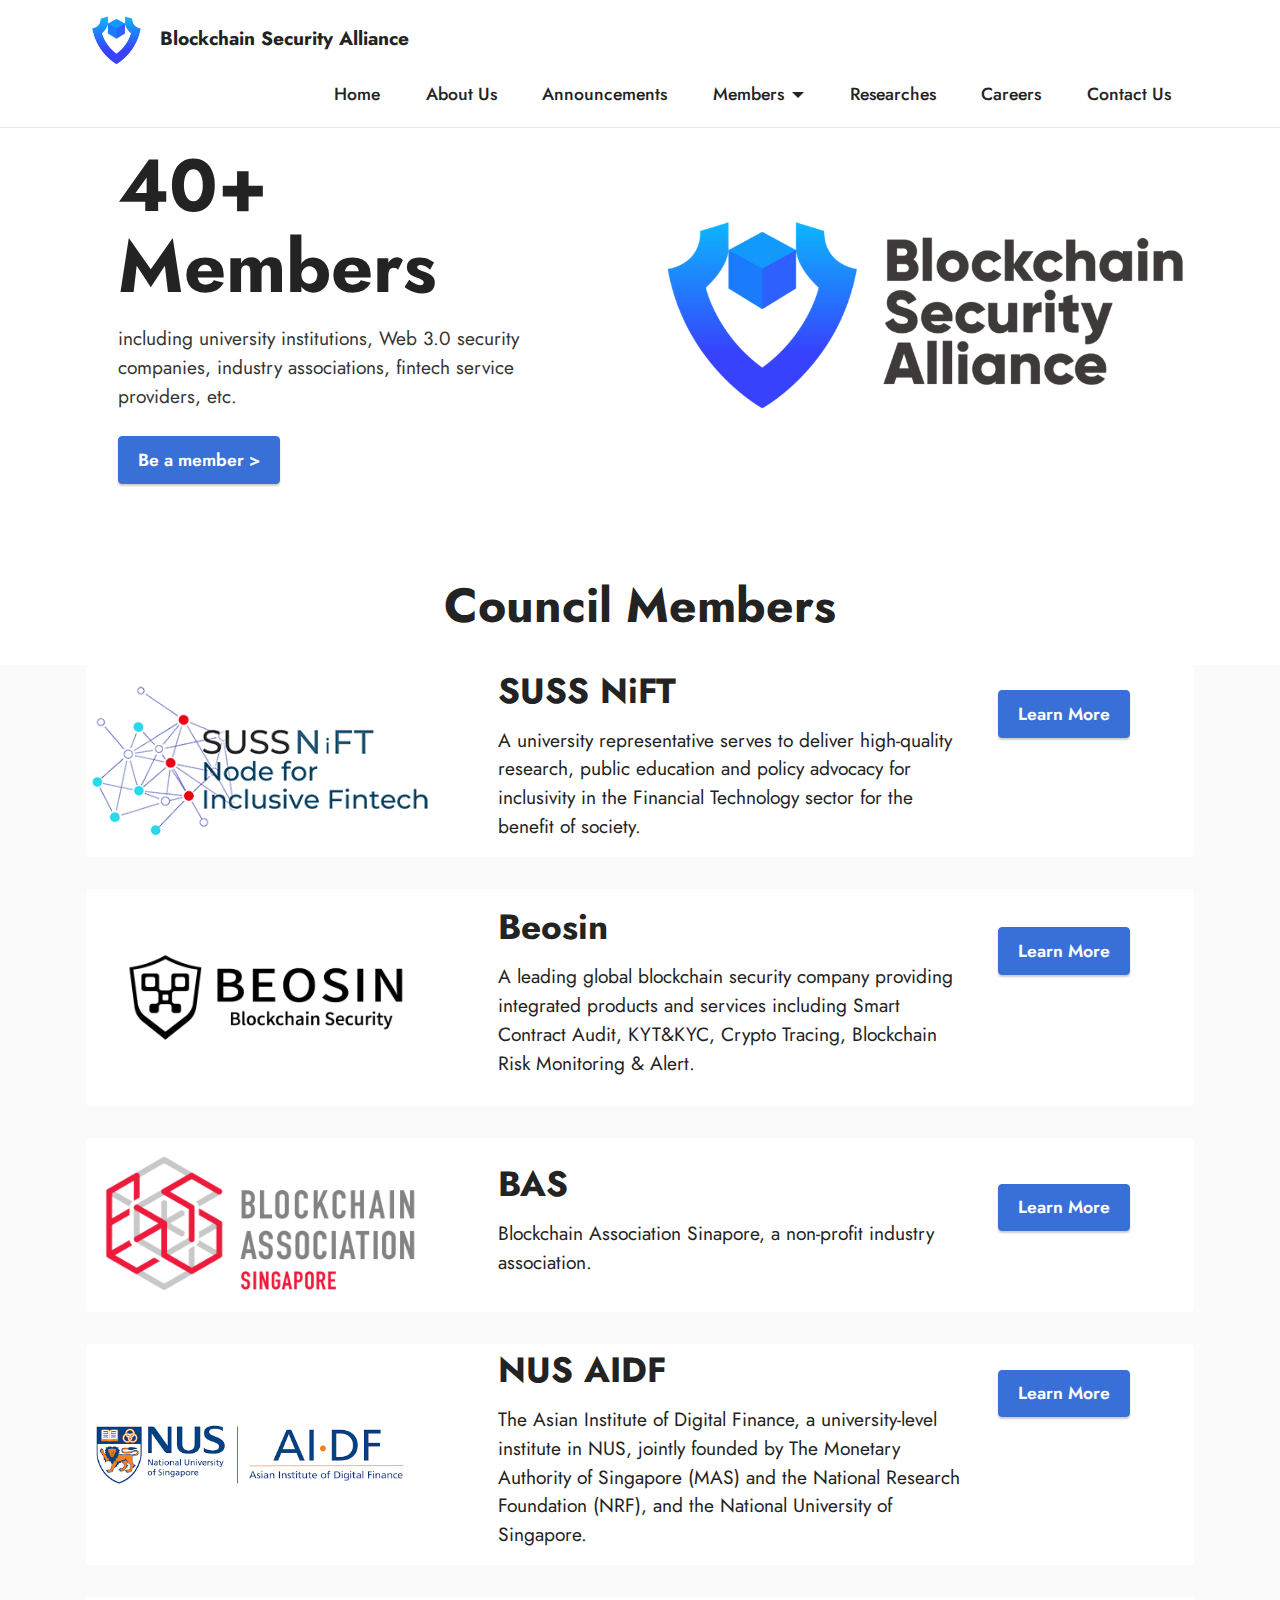
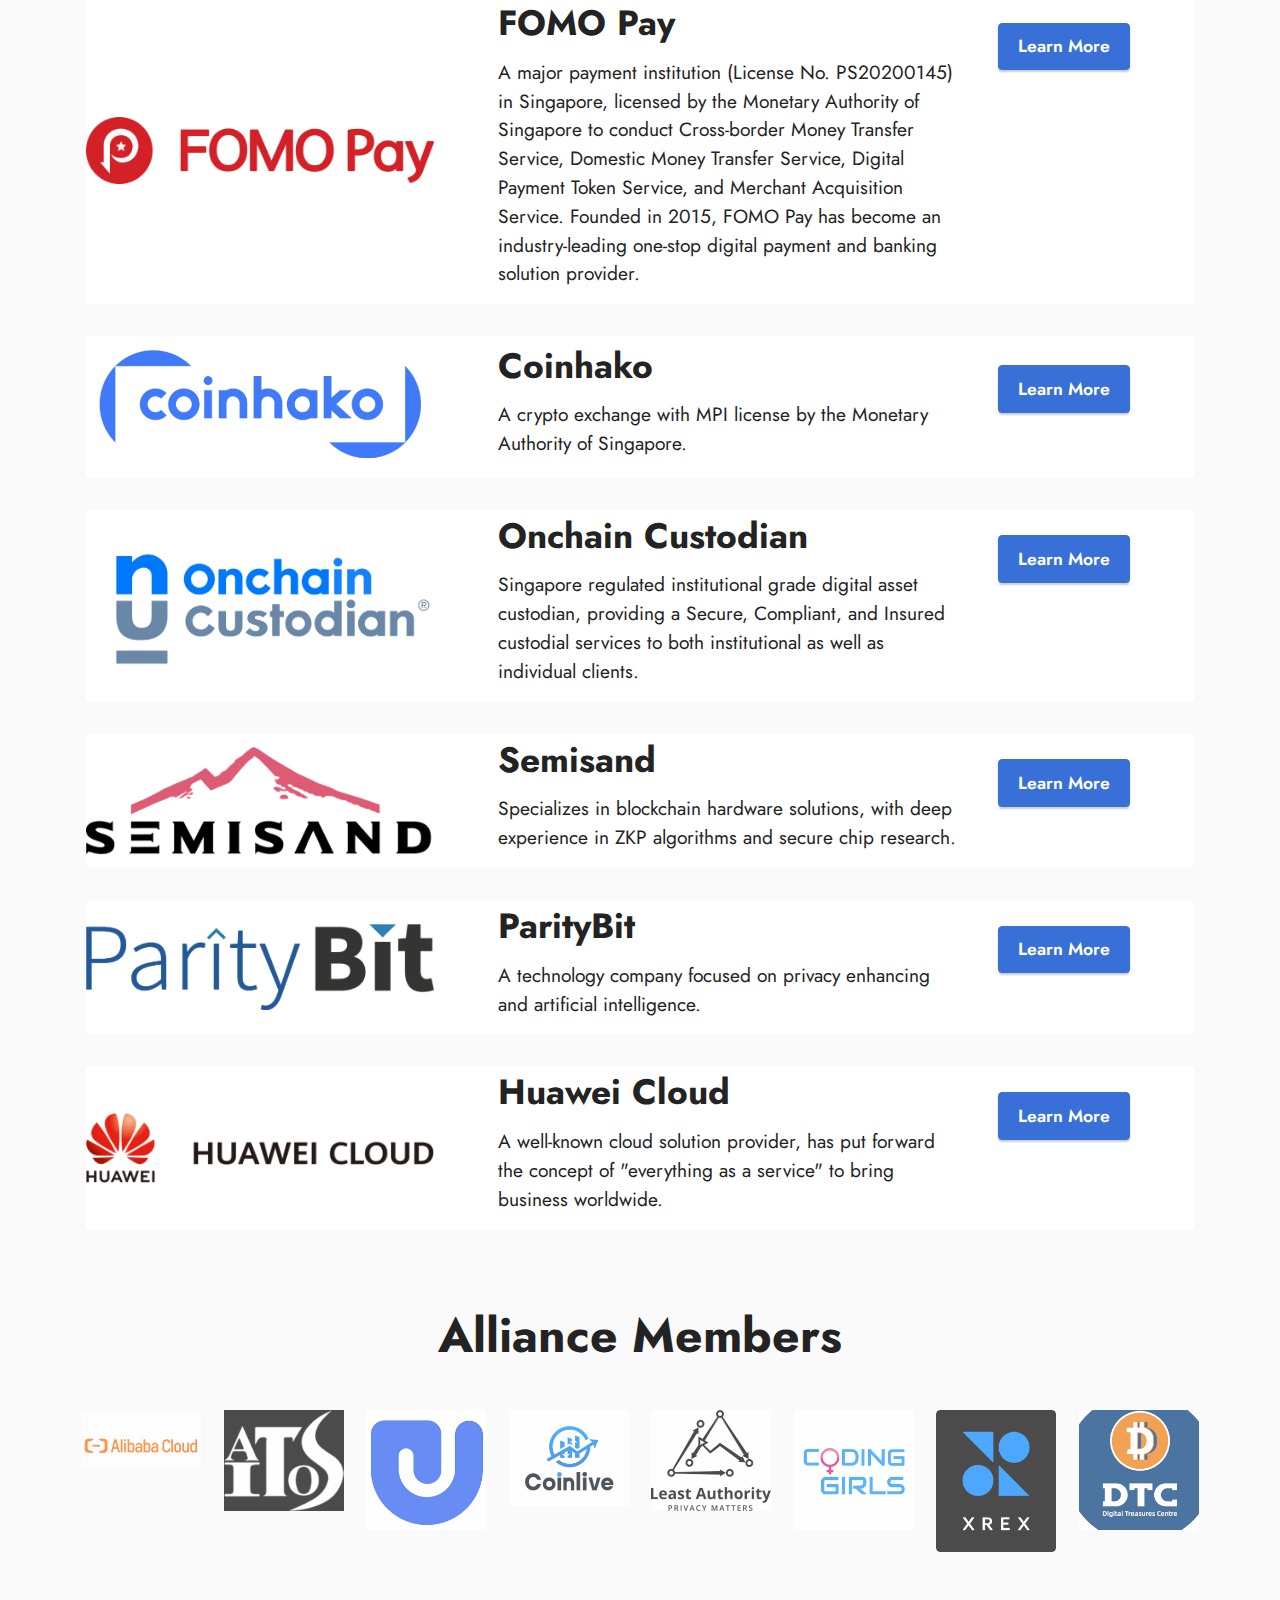
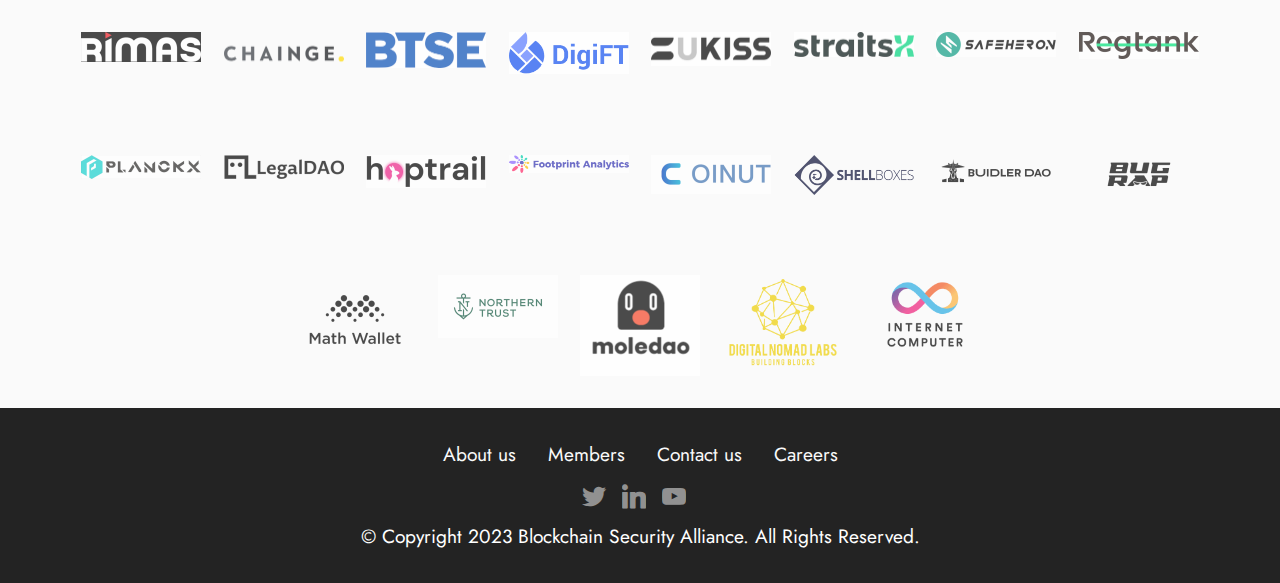
==== page2.html @ 10c8c56c "update" ====
<!DOCTYPE html>
<html>
  <head>
    <!-- Site made with Mobirise Website Builder v5.8.9, https://mobirise.com -->
    <meta charset="UTF-8" />
    <meta http-equiv="X-UA-Compatible" content="IE=edge" />
    <meta name="generator" content="Mobirise v5.8.9, mobirise.com" />
    <meta
      name="viewport"
      content="width=device-width, initial-scale=1, minimum-scale=1"
    />
    <link
      rel="shortcut icon"
      href="assets/images/untitled-design-241x241.png"
      type="image/x-icon"
    />
    <meta name="description" content="" />

    <title>Members</title>
    <link rel="stylesheet" href="assets/bootstrap/css/bootstrap.min.css" />
    <link rel="stylesheet" href="assets/bootstrap/css/bootstrap-grid.min.css" />
    <link
      rel="stylesheet"
      href="assets/bootstrap/css/bootstrap-reboot.min.css"
    />
    <link rel="stylesheet" href="assets/dropdown/css/style.css" />
    <link rel="stylesheet" href="assets/socicon/css/styles.css" />
    <link rel="stylesheet" href="assets/theme/css/style.css" />
    <link
      rel="preload"
      href="https://fonts.googleapis.com/css?family=Jost:100,200,300,400,500,600,700,800,900,100i,200i,300i,400i,500i,600i,700i,800i,900i&display=swap"
      as="style"
      onload="this.onload=null;this.rel='stylesheet'"
    />
    <noscript
      ><link
        rel="stylesheet"
        href="https://fonts.googleapis.com/css?family=Jost:100,200,300,400,500,600,700,800,900,100i,200i,300i,400i,500i,600i,700i,800i,900i&display=swap"
    /></noscript>
    <link
      rel="preload"
      as="style"
      href="assets/mobirise/css/mbr-additional.css"
    />
    <link
      rel="stylesheet"
      href="assets/mobirise/css/mbr-additional.css"
      type="text/css"
    />
  </head>
  <body>
    <section
      data-bs-version="5.1"
      class="menu cid-tE1Vtpq5dO"
      once="menu"
      id="menu1-25"
    >
      <nav class="navbar navbar-dropdown navbar-fixed-top navbar-expand-lg">
        <div class="container">
          <div class="navbar-brand">
            <span class="navbar-logo">
              <a href="index.html">
                <img
                  src="assets/images/untitled-design-241x241.png"
                  alt="Mobirise Website Builder"
                  style="height: 3.8rem"
                />
              </a>
            </span>
            <span class="navbar-caption-wrap"
              ><a
                class="navbar-caption text-black text-primary display-7"
                href="index.html"
                >Blockchain Security Alliance</a
              ></span
            >
          </div>
          <button
            class="navbar-toggler"
            type="button"
            data-toggle="collapse"
            data-bs-toggle="collapse"
            data-target="#navbarSupportedContent"
            data-bs-target="#navbarSupportedContent"
            aria-controls="navbarNavAltMarkup"
            aria-expanded="false"
            aria-label="Toggle navigation"
          >
            <div class="hamburger">
              <span></span>
              <span></span>
              <span></span>
              <span></span>
            </div>
          </button>
          <div class="collapse navbar-collapse" id="navbarSupportedContent">
            <ul
              class="navbar-nav nav-dropdown nav-right"
              data-app-modern-menu="true"
            >
              <li class="nav-item">
                <a
                  class="nav-link link text-black text-primary display-4"
                  href="index.html"
                  >Home</a
                >
              </li>
              <li class="nav-item">
                <a
                  class="nav-link link text-black text-primary display-4"
                  href="page8.html"
                  >About Us</a
                >
              </li>
              <li class="nav-item">
                <a
                  class="nav-link link text-black text-primary display-4"
                  href="page5.html"
                  >Announcements</a
                >
              </li>
              <li class="nav-item dropdown">
                <a
                  class="nav-link link text-black text-primary dropdown-toggle show display-4"
                  href="page2.html"
                  data-toggle="dropdown-submenu"
                  data-bs-toggle="dropdown"
                  data-bs-auto-close="outside"
                  aria-expanded="false"
                  >Members</a
                >
                <div
                  class="dropdown-menu show"
                  aria-labelledby="dropdown-732"
                  data-bs-popper="none"
                >
                  <a
                    class="text-black text-primary dropdown-item display-4"
                    href="page2.html"
                    >Current</a
                  ><a
                    class="text-black text-primary show dropdown-item display-4"
                    href="page6.html"
                    >Be a member</a
                  >
                </div>
              </li>
              <li class="nav-item">
                <a
                  class="nav-link link text-black text-primary display-4"
                  href="page3.html"
                  >Researches</a
                >
              </li>
              <li class="nav-item">
                <a
                  class="nav-link link text-black text-primary display-4"
                  href="page4.html"
                  >Careers</a
                >
              </li>
              <li class="nav-item">
                <a
                  class="nav-link link text-black text-primary display-4"
                  href="page7.html"
                  target="_blank"
                  >Contact Us</a
                >
              </li>
            </ul>
          </div>
        </div>
      </nav>
    </section>

    <section
      data-bs-version="5.1"
      class="header14 cid-sFzxmVl7J6"
      id="header14-1f"
    >
      <div class="container">
        <!-- image-wrapper -->
        <div class="row justify-content-center align-items-center">
          <div id="bsaimg" class="col-12 col-md-6">
            <img
              src="assets/images/bsa-logo-1080x1080.png"
              alt="Mobirise Website Builder"
            />
          </div>
          <div class="col-12 col-md-6">
            <div class="text-wrapper">
              <h1
                id="fontsizechange"
                class="mbr-section-title mbr-fonts-style mb-3 display-1"
              >
                <strong>40+ Members</strong>
              </h1>
              <p class="mbr-text mbr-fonts-style display-7">
                including university institutions, Web 3.0 security companies,
                industry associations, fintech service providers, etc.
              </p>
              <div class="mbr-section-btn mt-3">
                <a
                  class="btn btn-primary display-4"
                  href="https://forms.gle/74qaN1Ye8geXEo3w9"
                  >Be a member &gt;</a
                >
              </div>
            </div>
          </div>
        </div>
      </div>
    </section>

    <section
      data-bs-version="5.1"
      class="clients1 cid-tH2PiKcrlD"
      id="clients1-1i"
    >
      <div class="images-container container">
        <div class="mbr-section-head">
          <h3
            class="mbr-section-title mbr-fonts-style align-center mb-0 display-2"
          >
            <strong>Council Members</strong>
          </h3>
        </div>
      </div>
    </section>

    <section
      data-bs-version="5.1"
      class="features8 cid-tH2GndI6h5"
      xmlns="http://www.w3.org/1999/html"
      id="features9-1d"
    >
      <div class="container">
        <div class="card">
          <div class="card-wrapper">
            <div class="row align-items-center">
              <div class="col-12 col-md-4">
                <div class="image-wrapper">
                  <img
                    src="assets/images/suss-nift-390x181.png"
                    alt="Mobirise Website Builder"
                  />
                </div>
              </div>
              <div class="col-12 col-md">
                <div class="card-box">
                  <div class="row">
                    <div class="col-md">
                      <h6 class="card-title mbr-fonts-style display-5">
                        <strong>SUSS NiFT</strong>
                      </h6>
                      <p class="mbr-text mbr-fonts-style display-7">
                        A university representative serves to deliver
                        high-quality research, public education and policy
                        advocacy for inclusivity in the Financial Technology
                        sector for the benefit of society.
                      </p>
                    </div>
                    <div class="col-md-auto">
                      <p class="price mbr-fonts-style display-2"></p>
                      <div class="mbr-section-btn">
                        <a
                          href="https://sussblockchain.com/"
                          class="btn btn-primary display-4"
                          >Learn More</a
                        >
                      </div>
                    </div>
                    <div></div>
                  </div>
                </div>
              </div>
            </div>
          </div>
        </div>
        <div class="card">
          <div class="card-wrapper">
            <div class="row align-items-center">
              <div class="col-12 col-md-4">
                <div class="image-wrapper">
                  <img
                    src="assets/images/black-816x510.png"
                    alt="Mobirise Website Builder"
                  />
                </div>
              </div>
              <div class="col-12 col-md">
                <div class="card-box">
                  <div class="row">
                    <div class="col-md">
                      <h6 class="card-title mbr-fonts-style display-5">
                        <strong>Beosin</strong>
                      </h6>
                      <p class="mbr-text mbr-fonts-style display-7">
                        A leading global blockchain security company providing
                        integrated products and services including Smart
                        Contract Audit, KYT&amp;KYC, Crypto Tracing, Blockchain
                        Risk Monitoring &amp; Alert.
                      </p>
                    </div>
                    <div class="col-md-auto">
                      <p class="price mbr-fonts-style display-2"></p>
                      <div class="mbr-section-btn">
                        <a
                          href="https://beosin.com/"
                          class="btn btn-primary display-4"
                          >Learn More</a
                        >
                      </div>
                    </div>
                    <div></div>
                  </div>
                </div>
              </div>
            </div>
          </div>
        </div>
        <div class="card">
          <div class="card-wrapper">
            <div class="row align-items-center">
              <div class="col-12 col-md-4">
                <div class="image-wrapper">
                  <img
                    src="assets/images/bas-816x408.png"
                    alt="Mobirise Website Builder"
                  />
                </div>
              </div>
              <div class="col-12 col-md">
                <div class="card-box">
                  <div class="row">
                    <div class="col-md">
                      <h6 class="card-title mbr-fonts-style display-5">
                        <strong>BAS</strong>
                      </h6>
                      <p class="mbr-text mbr-fonts-style display-7">
                        Blockchain Association Sinapore, a non-profit industry
                        association.
                      </p>
                    </div>
                    <div class="col-md-auto">
                      <p class="price mbr-fonts-style display-2"></p>
                      <div class="mbr-section-btn">
                        <a
                          href="https://singaporeblockchain.org/"
                          class="btn btn-primary display-4"
                          >Learn More</a
                        >
                      </div>
                    </div>
                    <div></div>
                  </div>
                </div>
              </div>
            </div>
          </div>
        </div>
      </div>
    </section>

    <section
      data-bs-version="5.1"
      class="features8 cid-tH2HjCindm"
      xmlns="http://www.w3.org/1999/html"
      id="features9-1e"
    >
      <div class="container">
        <div class="card">
          <div class="card-wrapper">
            <div class="row align-items-center">
              <div class="col-12 col-md-4">
                <div class="image-wrapper">
                  <img
                    src="assets/images/nus-aidf-517x97.png"
                    alt="Mobirise Website Builder"
                  />
                </div>
              </div>
              <div class="col-12 col-md">
                <div class="card-box">
                  <div class="row">
                    <div class="col-md">
                      <h6 class="card-title mbr-fonts-style display-5">
                        <strong>NUS AIDF</strong>
                      </h6>
                      <p class="mbr-text mbr-fonts-style display-7">
                        The Asian Institute of Digital Finance, a
                        university-level institute in NUS, jointly founded by
                        The Monetary Authority of Singapore (MAS) and the
                        National Research Foundation (NRF), and the National
                        University of Singapore.
                      </p>
                    </div>
                    <div class="col-md-auto">
                      <p class="price mbr-fonts-style display-2"></p>
                      <div class="mbr-section-btn">
                        <a
                          href="https://www.aidf.nus.edu.sg/official-launch-of-the-asian-institute-of-digital-finance/"
                          class="btn btn-primary display-4"
                          >Learn More</a
                        >
                      </div>
                    </div>
                    <div></div>
                  </div>
                </div>
              </div>
            </div>
          </div>
        </div>
        <div class="card">
          <div class="card-wrapper">
            <div class="row align-items-center">
              <div class="col-12 col-md-4">
                <div class="image-wrapper">
                  <img
                    src="assets/images/fomo-pay-816x156.png"
                    alt="Mobirise Website Builder"
                  />
                </div>
              </div>
              <div class="col-12 col-md">
                <div class="card-box">
                  <div class="row">
                    <div class="col-md">
                      <h6 class="card-title mbr-fonts-style display-5">
                        <strong>FOMO Pay</strong>
                      </h6>
                      <p class="mbr-text mbr-fonts-style display-7">
                        A major payment institution (License No. PS20200145) in
                        Singapore, licensed by the Monetary Authority of
                        Singapore to conduct Cross-border Money Transfer
                        Service, Domestic Money Transfer Service, Digital
                        Payment Token Service, and Merchant Acquisition Service.
                        Founded in 2015, FOMO Pay has become an industry-leading
                        one-stop digital payment and banking solution provider.
                      </p>
                    </div>
                    <div class="col-md-auto">
                      <p class="price mbr-fonts-style display-2"></p>
                      <div class="mbr-section-btn">
                        <a
                          href="https://www.fomopay.com/"
                          class="btn btn-primary display-4"
                          >Learn More</a
                        >
                      </div>
                    </div>
                    <div></div>
                  </div>
                </div>
              </div>
            </div>
          </div>
        </div>
        <div class="card">
          <div class="card-wrapper">
            <div class="row align-items-center">
              <div class="col-12 col-md-4">
                <div class="image-wrapper">
                  <img
                    src="assets/images/coinhako-652x265.png"
                    alt="Mobirise Website Builder"
                  />
                </div>
              </div>
              <div class="col-12 col-md">
                <div class="card-box">
                  <div class="row">
                    <div class="col-md">
                      <h6 class="card-title mbr-fonts-style display-5">
                        <strong>Coinhako</strong>
                      </h6>
                      <p class="mbr-text mbr-fonts-style display-7">
                        A crypto exchange with MPI license by the Monetary
                        Authority of Singapore.<br />
                      </p>
                    </div>
                    <div class="col-md-auto">
                      <p class="price mbr-fonts-style display-2"></p>
                      <div class="mbr-section-btn">
                        <a
                          href="https://www.coinhako.com/"
                          class="btn btn-primary display-4"
                          >Learn More</a
                        >
                      </div>
                    </div>
                    <div></div>
                  </div>
                </div>
              </div>
            </div>
          </div>
        </div>
      </div>
    </section>

    <section
      data-bs-version="5.1"
      class="features8 cid-tH2HVMXVxq"
      xmlns="http://www.w3.org/1999/html"
      id="features9-1f"
    >
      <div class="container">
        <div class="card">
          <div class="card-wrapper">
            <div class="row align-items-center">
              <div class="col-12 col-md-4">
                <div class="image-wrapper">
                  <img
                    src="assets/images/onchain-816x339.png"
                    alt="Mobirise Website Builder"
                  />
                </div>
              </div>
              <div class="col-12 col-md">
                <div class="card-box">
                  <div class="row">
                    <div class="col-md">
                      <h6 class="card-title mbr-fonts-style display-5">
                        <strong>Onchain Custodian</strong>
                      </h6>
                      <p class="mbr-text mbr-fonts-style display-7">
                        Singapore regulated institutional grade digital asset
                        custodian, providing a Secure, Compliant, and Insured
                        custodial services to both institutional as well as
                        individual clients.
                      </p>
                    </div>
                    <div class="col-md-auto">
                      <p class="price mbr-fonts-style display-2"></p>
                      <div class="mbr-section-btn">
                        <a
                          href="https://www.oncustodian.com/"
                          class="btn btn-primary display-4"
                          >Learn More</a
                        >
                      </div>
                    </div>
                    <div></div>
                  </div>
                </div>
              </div>
            </div>
          </div>
        </div>
        <div class="card">
          <div class="card-wrapper">
            <div class="row align-items-center">
              <div class="col-12 col-md-4">
                <div class="image-wrapper">
                  <img
                    src="assets/images/semisand-816x252.png"
                    alt="Mobirise Website Builder"
                  />
                </div>
              </div>
              <div class="col-12 col-md">
                <div class="card-box">
                  <div class="row">
                    <div class="col-md">
                      <h6 class="card-title mbr-fonts-style display-5">
                        <strong>Semisand</strong>
                      </h6>
                      <p class="mbr-text mbr-fonts-style display-7">
                        Specializes in blockchain hardware solutions, with deep
                        experience in ZKP algorithms and secure chip research.
                      </p>
                    </div>
                    <div class="col-md-auto">
                      <p class="price mbr-fonts-style display-2"></p>
                      <div class="mbr-section-btn">
                        <a
                          href="https://semisand.com/"
                          class="btn btn-primary display-4"
                          >Learn More</a
                        >
                      </div>
                    </div>
                    <div></div>
                  </div>
                </div>
              </div>
            </div>
          </div>
        </div>
        <div class="card">
          <div class="card-wrapper">
            <div class="row align-items-center">
              <div class="col-12 col-md-4">
                <div class="image-wrapper">
                  <img
                    src="assets/images/paritybit-816x201.png"
                    alt="Mobirise Website Builder"
                  />
                </div>
              </div>
              <div class="col-12 col-md">
                <div class="card-box">
                  <div class="row">
                    <div class="col-md">
                      <h6 class="card-title mbr-fonts-style display-5">
                        <strong>ParityBit</strong>
                      </h6>
                      <p class="mbr-text mbr-fonts-style display-7">
                        A technology company focused on privacy enhancing and
                        artificial intelligence.
                      </p>
                    </div>
                    <div class="col-md-auto">
                      <p class="price mbr-fonts-style display-2"></p>
                      <div class="mbr-section-btn">
                        <a
                          href="https://www.paritybit.ai/"
                          class="btn btn-primary display-4"
                          >Learn More</a
                        >
                      </div>
                    </div>
                    <div></div>
                  </div>
                </div>
              </div>
            </div>
          </div>
        </div>
      </div>
    </section>

    <section
      data-bs-version="5.1"
      class="features8 cid-tH2INJXMjP"
      xmlns="http://www.w3.org/1999/html"
      id="features9-1g"
    >
      <div class="container">
        <div class="card">
          <div class="card-wrapper">
            <div class="row align-items-center">
              <div class="col-12 col-md-4">
                <div class="image-wrapper">
                  <img
                    src="assets/images/huawei-cloud-388x78.png"
                    alt="Mobirise Website Builder"
                  />
                </div>
              </div>
              <div class="col-12 col-md">
                <div class="card-box">
                  <div class="row">
                    <div class="col-md">
                      <h6 class="card-title mbr-fonts-style display-5">
                        <strong>Huawei Cloud</strong>
                      </h6>
                      <p class="mbr-text mbr-fonts-style display-7">
                        A well-known cloud solution provider, has put forward
                        the concept of "everything as a service" to bring
                        business worldwide.
                      </p>
                    </div>
                    <div class="col-md-auto">
                      <p class="price mbr-fonts-style display-2"></p>
                      <div class="mbr-section-btn">
                        <a
                          href="https://www.huaweicloud.com/"
                          class="btn btn-primary display-4"
                          >Learn More</a
                        >
                      </div>
                    </div>
                    <div></div>
                  </div>
                </div>
              </div>
            </div>
          </div>
        </div>
      </div>
    </section>

    <section
      data-bs-version="5.1"
      class="clients1 cid-sFAw7z51L3"
      id="clients1-1u"
    >
      <div class="images-container container">
        <div class="mbr-section-head">
          <h3
            class="mbr-section-title mbr-fonts-style align-center mb-0 display-2"
          >
            <strong>Alliance Members</strong>
          </h3>
        </div>
        <div class="row justify-content-center mt-4">
          <div class="col-md-3 card">
            <a href="https://us.alibabacloud.com" target="_blank"
              ><img
                src="assets/images/alibabacloudlogo-240x120.png"
                alt="Mobirise Website Builder"
            /></a>
          </div>
          <div class="col-md-3 card">
            <a href="http://aitos.io/" target="_blank"
              ><img
                src="assets/images/aitos.io-150x126.png"
                alt="Mobirise Website Builder"
            /></a>
          </div>
          <div class="col-md-3 card">
            <a href="https://jiedata.com/" target="_blank"
              ><img
                src="assets/images/jiedata-225x225.png"
                alt="Mobirise Website Builder"
            /></a>
          </div>
          <div class="col-md-3 card">
            <a href="https://www.coinlive.com/" target="_blank"
              ><img
                src="assets/images/coinlive-240x191.png"
                alt="Mobirise Website Builder"
            /></a>
          </div>
          <div class="col-md-3 card">
            <a href="https://leastauthority.com/" target="_blank"
              ><img
                src="assets/images/least-authority-240x201.png"
                alt="Mobirise Website Builder"
            /></a>
          </div>
          <div class="col-md-3 card">
            <a href="https://www.coding-girls.com/" target="_blank"
              ><img
                src="assets/images/coding-girls-225x225.png"
                alt="Mobirise Website Builder"
            /></a>
          </div>
          <div class="col-md-3 card">
            <a href="https://xrex.io/" target="_blank"
              ><img
                src="assets/images/xrex-207x244.png"
                alt="Mobirise Website Builder"
            /></a>
          </div>
          <div class="col-md-3 card">
            <a href="https://dtcpay.com/" target="_blank"
              ><img
                src="assets/images/dtc-225x225.png"
                alt="Mobirise Website Builder"
            /></a>
          </div>
        </div>
        <div class="row justify-content-center mt-4">
          <div class="col-md-3 card">
            <a href="https://www.rimas.org.sg/" target="_blank"
              ><img
                src="assets/images/rimas-240x60.png"
                alt="Mobirise Website Builder"
            /></a>
          </div>
          <div class="col-md-3 card">
            <a href="https://hub.chainge.finance/" target="_blank"
              ><img
                src="assets/images/chainge-240x87.png"
                alt="Mobirise Website Builder"
            /></a>
          </div>
          <div class="col-md-3 card">
            <a href="https://www.btse.com/" target="_blank"
              ><img
                src="assets/images/btse-group-240x73.png"
                alt="Mobirise Website Builder"
            /></a>
          </div>
          <div class="col-md-3 card">
            <a href="https://www.digift.sg/" target="_blank"
              ><img
                src="assets/images/digift-216x76.png"
                alt="Mobirise Website Builder"
            /></a>
          </div>
          <div class="col-md-3 card">
            <a href="https://www.ukiss.io/" target="_blank"
              ><img
                src="assets/images/ukiss-technology-240x69.png"
                alt="Mobirise Website Builder"
            /></a>
          </div>
          <div class="col-md-3 card">
            <a href="https://straitsx.com/" target="_blank"
              ><img
                src="assets/images/straitsx-240x51.png"
                alt="Mobirise Website Builder"
            /></a>
          </div>
          <div class="col-md-3 card">
            <a href="https://www.safeheron.com/" target="_blank"
              ><img
                src="assets/images/safeheron-240x50.png"
                alt="Mobirise Website Builder"
            /></a>
          </div>
          <div class="col-md-3 card">
            <a href="https://regtank.com/" target="_blank"
              ><img
                src="assets/images/regtank-240x54.png"
                alt="Mobirise Website Builder"
            /></a>
          </div>
        </div>
        <div class="row justify-content-center mt-4">
          <div class="col-md-3 card">
            <a href="https://planckx.io/" target="_blank"
              ><img
                src="assets/images/planckx-240x48.png"
                alt="Mobirise Website Builder"
            /></a>
          </div>
          <div class="col-md-3 card">
            <a href="https://www.legal-dao.org/" target="_blank"
              ><img
                src="assets/images/legaldao-240x48.png"
                alt="Mobirise Website Builder"
            /></a>
          </div>
          <div class="col-md-3 card">
            <a href="https://www.hoptrail.io/" target="_blank"
              ><img
                src="assets/images/hoptrail-240x66.png"
                alt="Mobirise Website Builder"
            /></a>
          </div>
          <div class="col-md-3 card">
            <a href="https://www.footprint.network/" target="_blank"
              ><img
                src="assets/images/footptint-240x35.png"
                alt="Mobirise Website Builder"
            /></a>
          </div>
          <div class="col-md-3 card">
            <a href="https://coinut.com/" target="_blank"
              ><img
                src="assets/images/coinut-240x78.png"
                alt="Mobirise Website Builder"
            /></a>
          </div>
          <div class="col-md-3 card">
            <a href="https://www.shellboxes.com/" target="_blank"
              ><img
                src="assets/images/shellboxes-240x79.png"
                alt="Mobirise Website Builder"
            /></a>
          </div>
          <div class="col-md-3 card">
            <a href="https://www.buidlerdao.xyz/" target="_blank"
              ><img
                src="assets/images/builderdao-240x72.png"
                alt="Mobirise Website Builder"
            /></a>
          </div>
          <div class="col-md-3 card">
            <a
              href="https://tracxn.com/d/companies/bugrap/__ZfWMCKq3vitPpMEzRzVG6zKT-SBms19HezyPbl0CtsA"
              target="_blank"
              ><img
                src="assets/images/bugrap-240x76.png"
                alt="Mobirise Website Builder"
            /></a>
          </div>
        </div>
        <div class="row justify-content-center mt-4">
          <div class="col-md-3 card">
            <a href="https://mathwallet.org/" target="_blank"
              ><img
                src="assets/images/mathwallet-240x180.png"
                alt="Mobirise Website Builder"
            /></a>
          </div>
          <div class="col-md-3 card">
            <a
              href="https://locations.northerntrust.com/sg/singapore/one-george-street-12-06"
              target="_blank"
              ><img
                src="assets/images/northern-trust-240x126.png"
                alt="Mobirise Website Builder"
            /></a>
          </div>
          <div class="col-md-3 card">
            <a href="https://www.moledao.io/" target="_blank"
              ><img
                src="assets/images/moledao-1-225x225.png"
                alt="Mobirise Website Builder"
            /></a>
          </div>
          <div class="col-md-3 card">
            <a href="https://digitalnomadlabs.io/" target="_blank"
              ><img
                src="assets/images/dnl.png"
                alt="Mobirise Website Builder"
            /></a>
          </div>
          <div class="col-md-3 card">
            <a href="https://internetcomputer.org/" target="_blank"
              ><img
                src="assets/images/internet-computer-vertical-240x240.png"
                alt="Mobirise Website Builder"
            /></a>
          </div>
        </div>
      </div>
    </section>

    <section
      data-bs-version="5.1"
      class="footer3 cid-tH3eVojiLh"
      once="footers"
      id="footer3-1q"
    >
      <div class="container">
        <div class="media-container-row align-center mbr-white">
          <div class="row row-links">
            <ul class="foot-menu">
              <li class="foot-menu-item mbr-fonts-style display-7">
                <a
                  class="text-white text-primary"
                  href="page8.html"
                  target="_blank"
                  >About us</a
                >
              </li>
              <li class="foot-menu-item mbr-fonts-style display-7">
                <a
                  class="text-white text-primary"
                  href="page2.html"
                  target="_blank"
                  >Members</a
                >
              </li>
              <li class="foot-menu-item mbr-fonts-style display-7">
                <a
                  class="text-white text-primary"
                  href="page7.html"
                  target="_blank"
                  >Contact us</a
                >
              </li>
              <li class="foot-menu-item mbr-fonts-style display-7">
                <a
                  class="text-white text-primary"
                  href="page4.html"
                  target="_blank"
                  >Careers</a
                >
              </li>
            </ul>
          </div>
          <div class="row social-row">
            <div class="social-list align-right pb-2">
              <div class="soc-item">
                <a href="https://twitter.com/sussblockchain" target="_blank">
                  <span
                    class="mbr-iconfont mbr-iconfont-social socicon-twitter socicon"
                  ></span>
                </a>
              </div>
              <div class="soc-item">
                <a
                  href="https://www.linkedin.com/company/suss-nift/"
                  target="_blank"
                >
                  <span
                    class="mbr-iconfont mbr-iconfont-social socicon-linkedin socicon"
                  ></span>
                </a>
              </div>
              <div class="soc-item">
                <a href="https://www.youtube.com/@SUSSNiFT" target="_blank">
                  <span
                    class="mbr-iconfont mbr-iconfont-social socicon-youtube socicon"
                  ></span>
                </a>
              </div>
            </div>
          </div>
          <div class="row row-copirayt">
            <p
              class="mbr-text mb-0 mbr-fonts-style mbr-white align-center display-7"
            >
              © Copyright 2023 Blockchain Security Alliance. All Rights
              Reserved.
            </p>
          </div>
        </div>
      </div>
    </section>

    <script src="assets/bootstrap/js/bootstrap.bundle.min.js"></script>
    <script src="assets/smoothscroll/smooth-scroll.js"></script>
    <script src="assets/ytplayer/index.js"></script>
    <script src="assets/dropdown/js/navbar-dropdown.js"></script>
    <script src="assets/theme/js/script.js"></script>
  </body>
</html>
---- assets/dropdown/css/style.css ----
.navbar-dropdown {
  left: 0;
  padding: 0;
  position: absolute;
  right: 0;
  top: 0;
  transition: all 0.45s ease;
  z-index: 1030;
  background: #282828; }
  .navbar-dropdown .navbar-logo {
    margin-right: 0.8rem;
    transition: margin 0.3s ease-in-out;
    vertical-align: middle; }
    .navbar-dropdown .navbar-logo img {
      height: 3.125rem;
      transition: all 0.3s ease-in-out; }
    .navbar-dropdown .navbar-logo.mbr-iconfont {
      font-size: 3.125rem;
      line-height: 3.125rem; }
  .navbar-dropdown .navbar-caption {
    font-weight: 700;
    white-space: normal;
    vertical-align: -4px;
    line-height: 3.125rem !important; }
    .navbar-dropdown .navbar-caption, .navbar-dropdown .navbar-caption:hover {
      color: inherit;
      text-decoration: none; }
  .navbar-dropdown .mbr-iconfont + .navbar-caption {
    vertical-align: -1px; }
  .navbar-dropdown.navbar-fixed-top {
    position: fixed; }
  .navbar-dropdown .navbar-brand span {
    vertical-align: -4px; }
  .navbar-dropdown.bg-color.transparent {
    background: none; }
  .navbar-dropdown.navbar-short .navbar-brand {
    padding: 0.625rem 0; }
    .navbar-dropdown.navbar-short .navbar-brand span {
      vertical-align: -1px; }
  .navbar-dropdown.navbar-short .navbar-caption {
    line-height: 2.375rem !important;
    vertical-align: -2px; }
  .navbar-dropdown.navbar-short .navbar-logo {
    margin-right: 0.5rem; }
    .navbar-dropdown.navbar-short .navbar-logo img {
      height: 2.375rem; }
    .navbar-dropdown.navbar-short .navbar-logo.mbr-iconfont {
      font-size: 2.375rem;
      line-height: 2.375rem; }
  .navbar-dropdown.navbar-short .mbr-table-cell {
    height: 3.625rem; }
  .navbar-dropdown .navbar-close {
    left: 0.6875rem;
    position: fixed;
    top: 0.75rem;
    z-index: 1000; }
  .navbar-dropdown .hamburger-icon {
    content: "";
    display: inline-block;
    vertical-align: middle;
    width: 16px;
    -webkit-box-shadow: 0 -6px 0 1px #282828,0 0 0 1px #282828,0 6px 0 1px #282828;
    -moz-box-shadow: 0 -6px 0 1px #282828,0 0 0 1px #282828,0 6px 0 1px #282828;
    box-shadow: 0 -6px 0 1px #282828,0 0 0 1px #282828,0 6px 0 1px #282828; }

.dropdown-menu .dropdown-toggle[data-toggle="dropdown-submenu"]::after {
  border-bottom: 0.35em solid transparent;
  border-left: 0.35em solid;
  border-right: 0;
  border-top: 0.35em solid transparent;
  margin-left: 0.3rem; }

.dropdown-menu .dropdown-item:focus {
  outline: 0; }

.nav-dropdown {
  font-size: 0.75rem;
  font-weight: 500;
  height: auto !important; }
  .nav-dropdown .nav-btn {
    padding-left: 1rem; }
  .nav-dropdown .link {
    margin: .667em 1.667em;
    font-weight: 500;
    padding: 0;
    transition: color .2s ease-in-out; }
    .nav-dropdown .link.dropdown-toggle {
      margin-right: 2.583em; }
      .nav-dropdown .link.dropdown-toggle::after {
        margin-left: .25rem;
        border-top: 0.35em solid;
        border-right: 0.35em solid transparent;
        border-left: 0.35em solid transparent;
        border-bottom: 0; }
      .nav-dropdown .link.dropdown-toggle[aria-expanded="true"] {
        margin: 0;
        padding: 0.667em 3.263em  0.667em 1.667em; }
  .nav-dropdown .link::after,
  .nav-dropdown .dropdown-item::after {
    color: inherit; }
  .nav-dropdown .btn {
    font-size: 0.75rem;
    font-weight: 700;
    letter-spacing: 0;
    margin-bottom: 0;
    padding-left: 1.25rem;
    padding-right: 1.25rem; }
  .nav-dropdown .dropdown-menu {
    border-radius: 0;
    border: 0;
    left: 0;
    margin: 0;
    padding-bottom: 1.25rem;
    padding-top: 1.25rem;
    position: relative; }
  .nav-dropdown .dropdown-submenu {
    margin-left: 0.125rem;
    top: 0; }
  .nav-dropdown .dropdown-item {
    font-weight: 500;
    line-height: 2;
    padding: 0.3846em 4.615em 0.3846em 1.5385em;
    position: relative;
    transition: color .2s ease-in-out, background-color .2s ease-in-out; }
    .nav-dropdown .dropdown-item::after {
      margin-top: -0.3077em;
      position: absolute;
      right: 1.1538em;
      top: 50%; }
    .nav-dropdown .dropdown-item:focus, .nav-dropdown .dropdown-item:hover {
      background: none; }

@media (max-width: 767px) {
  .nav-dropdown.navbar-toggleable-sm {
    bottom: 0;
    display: none;
    left: 0;
    overflow-x: hidden;
    position: fixed;
    top: 0;
    transform: translateX(-100%);
    -ms-transform: translateX(-100%);
    -webkit-transform: translateX(-100%);
    width: 18.75rem;
    z-index: 999; } }
.nav-dropdown.navbar-toggleable-xl {
  bottom: 0;
  display: none;
  left: 0;
  overflow-x: hidden;
  position: fixed;
  top: 0;
  transform: translateX(-100%);
  -ms-transform: translateX(-100%);
  -webkit-transform: translateX(-100%);
  width: 18.75rem;
  z-index: 999; }

.nav-dropdown-sm {
  display: block !important;
  overflow-x: hidden;
  overflow: auto;
  padding-top: 3.875rem; }
  .nav-dropdown-sm::after {
    content: "";
    display: block;
    height: 3rem;
    width: 100%; }
  .nav-dropdown-sm.collapse.in ~ .navbar-close {
    display: block !important; }
  .nav-dropdown-sm.collapsing, .nav-dropdown-sm.collapse.in {
    transform: translateX(0);
    -ms-transform: translateX(0);
    -webkit-transform: translateX(0);
    transition: all 0.25s ease-out;
    -webkit-transition: all 0.25s ease-out;
    background: #282828; }
  .nav-dropdown-sm.collapsing[aria-expanded="false"] {
    transform: translateX(-100%);
    -ms-transform: translateX(-100%);
    -webkit-transform: translateX(-100%); }
  .nav-dropdown-sm .nav-item {
    display: block;
    margin-left: 0 !important;
    padding-left: 0; }
  .nav-dropdown-sm .link,
  .nav-dropdown-sm .dropdown-item {
    border-top: 1px dotted rgba(255, 255, 255, 0.1);
    font-size: 0.8125rem;
    line-height: 1.6;
    margin: 0 !important;
    padding: 0.875rem 2.4rem 0.875rem 1.5625rem !important;
    position: relative;
    white-space: normal; }
    .nav-dropdown-sm .link:focus, .nav-dropdown-sm .link:hover,
    .nav-dropdown-sm .dropdown-item:focus,
    .nav-dropdown-sm .dropdown-item:hover {
      background: rgba(0, 0, 0, 0.2) !important;
      color: #c0a375; }
  .nav-dropdown-sm .nav-btn {
    position: relative;
    padding: 1.5625rem 1.5625rem 0 1.5625rem; }
    .nav-dropdown-sm .nav-btn::before {
      border-top: 1px dotted rgba(255, 255, 255, 0.1);
      content: "";
      left: 0;
      position: absolute;
      top: 0;
      width: 100%; }
    .nav-dropdown-sm .nav-btn + .nav-btn {
      padding-top: 0.625rem; }
      .nav-dropdown-sm .nav-btn + .nav-btn::before {
        display: none; }
  .nav-dropdown-sm .btn {
    padding: 0.625rem 0; }
  .nav-dropdown-sm .dropdown-toggle[data-toggle="dropdown-submenu"]::after {
    margin-left: .25rem;
    border-top: 0.35em solid;
    border-right: 0.35em solid transparent;
    border-left: 0.35em solid transparent;
    border-bottom: 0; }
  .nav-dropdown-sm .dropdown-toggle[data-toggle="dropdown-submenu"][aria-expanded="true"]::after {
    border-top: 0;
    border-right: 0.35em solid transparent;
    border-left: 0.35em solid transparent;
    border-bottom: 0.35em solid; }
  .nav-dropdown-sm .dropdown-menu {
    margin: 0;
    padding: 0;
    position: relative;
    top: 0;
    left: 0;
    width: 100%;
    border: 0;
    float: none;
    border-radius: 0;
    background: none; }
  .nav-dropdown-sm .dropdown-submenu {
    left: 100%;
    margin-left: 0.125rem;
    margin-top: -1.25rem;
    top: 0; }

.navbar-toggleable-sm .nav-dropdown .dropdown-menu {
  position: absolute; }

.navbar-toggleable-sm .nav-dropdown .dropdown-submenu {
  left: 100%;
  margin-left: 0.125rem;
  margin-top: -1.25rem;
  top: 0; }

.navbar-toggleable-sm.opened .nav-dropdown .dropdown-menu {
  position: relative; }

.navbar-toggleable-sm.opened .nav-dropdown .dropdown-submenu {
  left: 0;
  margin-left: 00rem;
  margin-top: 0rem;
  top: 0; }

.is-builder .nav-dropdown.collapsing {
  transition: none !important; }
---- assets/socicon/css/styles.css ----
@charset "UTF-8";

@font-face {
  font-family: 'Socicon';
  src:  url('../fonts/socicon.eot');
  src:  url('../fonts/socicon.eot?#iefix') format('embedded-opentype'),
    url('../fonts/socicon.woff2') format('woff2'),
    url('../fonts/socicon.ttf') format('truetype'),
    url('../fonts/socicon.woff') format('woff'),
    url('../fonts/socicon.svg#socicon') format('svg');
  font-weight: normal;
  font-style: normal;
  font-display: swap;
}

[data-icon]:before {
  font-family: "socicon" !important;
  content: attr(data-icon);
  font-style: normal !important;
  font-weight: normal !important;
  font-variant: normal !important;
  text-transform: none !important;
  speak: none;
  line-height: 1;
  -webkit-font-smoothing: antialiased;
  -moz-osx-font-smoothing: grayscale;
}

[class^="socicon-"], [class*=" socicon-"] {
  /* use !important to prevent issues with browser extensions that change fonts */
  font-family: 'Socicon' !important;
  speak: none;
  font-style: normal;
  font-weight: normal;
  font-variant: normal;
  text-transform: none;
  line-height: 1;

  /* Better Font Rendering =========== */
  -webkit-font-smoothing: antialiased;
  -moz-osx-font-smoothing: grayscale;
}

.socicon-eitaa:before {
  content: "\e97c";
}
.socicon-soroush:before {
  content: "\e97d";
}
.socicon-bale:before {
  content: "\e97e";
}
.socicon-zazzle:before {
  content: "\e97b";
}
.socicon-society6:before {
  content: "\e97a";
}
.socicon-redbubble:before {
  content: "\e979";
}
.socicon-avvo:before {
  content: "\e978";
}
.socicon-stitcher:before {
  content: "\e977";
}
.socicon-googlehangouts:before {
  content: "\e974";
}
.socicon-dlive:before {
  content: "\e975";
}
.socicon-vsco:before {
  content: "\e976";
}
.socicon-flipboard:before {
  content: "\e973";
}
.socicon-ubuntu:before {
  content: "\e958";
}
.socicon-artstation:before {
  content: "\e959";
}
.socicon-invision:before {
  content: "\e95a";
}
.socicon-torial:before {
  content: "\e95b";
}
.socicon-collectorz:before {
  content: "\e95c";
}
.socicon-seenthis:before {
  content: "\e95d";
}
.socicon-googleplaymusic:before {
  content: "\e95e";
}
.socicon-debian:before {
  content: "\e95f";
}
.socicon-filmfreeway:before {
  content: "\e960";
}
.socicon-gnome:before {
  content: "\e961";
}
.socicon-itchio:before {
  content: "\e962";
}
.socicon-jamendo:before {
  content: "\e963";
}
.socicon-mix:before {
  content: "\e964";
}
.socicon-sharepoint:before {
  content: "\e965";
}
.socicon-tinder:before {
  content: "\e966";
}
.socicon-windguru:before {
  content: "\e967";
}
.socicon-cdbaby:before {
  content: "\e968";
}
.socicon-elementaryos:before {
  content: "\e969";
}
.socicon-stage32:before {
  content: "\e96a";
}
.socicon-tiktok:before {
  content: "\e96b";
}
.socicon-gitter:before {
  content: "\e96c";
}
.socicon-letterboxd:before {
  content: "\e96d";
}
.socicon-threema:before {
  content: "\e96e";
}
.socicon-splice:before {
  content: "\e96f";
}
.socicon-metapop:before {
  content: "\e970";
}
.socicon-naver:before {
  content: "\e971";
}
.socicon-remote:before {
  content: "\e972";
}
.socicon-internet:before {
  content: "\e957";
}
.socicon-moddb:before {
  content: "\e94b";
}
.socicon-indiedb:before {
  content: "\e94c";
}
.socicon-traxsource:before {
  content: "\e94d";
}
.socicon-gamefor:before {
  content: "\e94e";
}
.socicon-pixiv:before {
  content: "\e94f";
}
.socicon-myanimelist:before {
  content: "\e950";
}
.socicon-blackberry:before {
  content: "\e951";
}
.socicon-wickr:before {
  content: "\e952";
}
.socicon-spip:before {
  content: "\e953";
}
.socicon-napster:before {
  content: "\e954";
}
.socicon-beatport:before {
  content: "\e955";
}
.socicon-hackerone:before {
  content: "\e956";
}
.socicon-hackernews:before {
  content: "\e946";
}
.socicon-smashwords:before {
  content: "\e947";
}
.socicon-kobo:before {
  content: "\e948";
}
.socicon-bookbub:before {
  content: "\e949";
}
.socicon-mailru:before {
  content: "\e94a";
}
.socicon-gitlab:before {
  content: "\e945";
}
.socicon-instructables:before {
  content: "\e944";
}
.socicon-portfolio:before {
  content: "\e943";
}
.socicon-codered:before {
  content: "\e940";
}
.socicon-origin:before {
  content: "\e941";
}
.socicon-nextdoor:before {
  content: "\e942";
}
.socicon-udemy:before {
  content: "\e93f";
}
.socicon-livemaster:before {
  content: "\e93e";
}
.socicon-crunchbase:before {
  content: "\e93b";
}
.socicon-homefy:before {
  content: "\e93c";
}
.socicon-calendly:before {
  content: "\e93d";
}
.socicon-realtor:before {
  content: "\e90f";
}
.socicon-tidal:before {
  content: "\e910";
}
.socicon-qobuz:before {
  content: "\e911";
}
.socicon-natgeo:before {
  content: "\e912";
}
.socicon-mastodon:before {
  content: "\e913";
}
.socicon-unsplash:before {
  content: "\e914";
}
.socicon-homeadvisor:before {
  content: "\e915";
}
.socicon-angieslist:before {
  content: "\e916";
}
.socicon-codepen:before {
  content: "\e917";
}
.socicon-slack:before {
  content: "\e918";
}
.socicon-openaigym:before {
  content: "\e919";
}
.socicon-logmein:before {
  content: "\e91a";
}
.socicon-fiverr:before {
  content: "\e91b";
}
.socicon-gotomeeting:before {
  content: "\e91c";
}
.socicon-aliexpress:before {
  content: "\e91d";
}
.socicon-guru:before {
  content: "\e91e";
}
.socicon-appstore:before {
  content: "\e91f";
}
.socicon-homes:before {
  content: "\e920";
}
.socicon-zoom:before {
  content: "\e921";
}
.socicon-alibaba:before {
  content: "\e922";
}
.socicon-craigslist:before {
  content: "\e923";
}
.socicon-wix:before {
  content: "\e924";
}
.socicon-redfin:before {
  content: "\e925";
}
.socicon-googlecalendar:before {
  content: "\e926";
}
.socicon-shopify:before {
  content: "\e927";
}
.socicon-freelancer:before {
  content: "\e928";
}
.socicon-seedrs:before {
  content: "\e929";
}
.socicon-bing:before {
  content: "\e92a";
}
.socicon-doodle:before {
  content: "\e92b";
}
.socicon-bonanza:before {
  content: "\e92c";
}
.socicon-squarespace:before {
  content: "\e92d";
}
.socicon-toptal:before {
  content: "\e92e";
}
.socicon-gust:before {
  content: "\e92f";
}
.socicon-ask:before {
  content: "\e930";
}
.socicon-trulia:before {
  content: "\e931";
}
.socicon-loomly:before {
  content: "\e932";
}
.socicon-ghost:before {
  content: "\e933";
}
.socicon-upwork:before {
  content: "\e934";
}
.socicon-fundable:before {
  content: "\e935";
}
.socicon-booking:before {
  content: "\e936";
}
.socicon-googlemaps:before {
  content: "\e937";
}
.socicon-zillow:before {
  content: "\e938";
}
.socicon-niconico:before {
  content: "\e939";
}
.socicon-toneden:before {
  content: "\e93a";
}
.socicon-augment:before {
  content: "\e908";
}
.socicon-bitbucket:before {
  content: "\e909";
}
.socicon-fyuse:before {
  content: "\e90a";
}
.socicon-yt-gaming:before {
  content: "\e90b";
}
.socicon-sketchfab:before {
  content: "\e90c";
}
.socicon-mobcrush:before {
  content: "\e90d";
}
.socicon-microsoft:before {
  content: "\e90e";
}
.socicon-pandora:before {
  content: "\e907";
}
.socicon-messenger:before {
  content: "\e906";
}
.socicon-gamewisp:before {
  content: "\e905";
}
.socicon-bloglovin:before {
  content: "\e904";
}
.socicon-tunein:before {
  content: "\e903";
}
.socicon-gamejolt:before {
  content: "\e901";
}
.socicon-trello:before {
  content: "\e902";
}
.socicon-spreadshirt:before {
  content: "\e900";
}
.socicon-500px:before {
  content: "\e000";
}
.socicon-8tracks:before {
  content: "\e001";
}
.socicon-airbnb:before {
  content: "\e002";
}
.socicon-alliance:before {
  content: "\e003";
}
.socicon-amazon:before {
  content: "\e004";
}
.socicon-amplement:before {
  content: "\e005";
}
.socicon-android:before {
  content: "\e006";
}
.socicon-angellist:before {
  content: "\e007";
}
.socicon-apple:before {
  content: "\e008";
}
.socicon-appnet:before {
  content: "\e009";
}
.socicon-baidu:before {
  content: "\e00a";
}
.socicon-bandcamp:before {
  content: "\e00b";
}
.socicon-battlenet:before {
  content: "\e00c";
}
.socicon-mixer:before {
  content: "\e00d";
}
.socicon-bebee:before {
  content: "\e00e";
}
.socicon-bebo:before {
  content: "\e00f";
}
.socicon-behance:before {
  content: "\e010";
}
.socicon-blizzard:before {
  content: "\e011";
}
.socicon-blogger:before {
  content: "\e012";
}
.socicon-buffer:before {
  content: "\e013";
}
.socicon-chrome:before {
  content: "\e014";
}
.socicon-coderwall:before {
  content: "\e015";
}
.socicon-curse:before {
  content: "\e016";
}
.socicon-dailymotion:before {
  content: "\e017";
}
.socicon-deezer:before {
  content: "\e018";
}
.socicon-delicious:before {
  content: "\e019";
}
.socicon-deviantart:before {
  content: "\e01a";
}
.socicon-diablo:before {
  content: "\e01b";
}
.socicon-digg:before {
  content: "\e01c";
}
.socicon-discord:before {
  content: "\e01d";
}
.socicon-disqus:before {
  content: "\e01e";
}
.socicon-douban:before {
  content: "\e01f";
}
.socicon-draugiem:before {
  content: "\e020";
}
.socicon-dribbble:before {
  content: "\e021";
}
.socicon-drupal:before {
  content: "\e022";
}
.socicon-ebay:before {
  content: "\e023";
}
.socicon-ello:before {
  content: "\e024";
}
.socicon-endomodo:before {
  content: "\e025";
}
.socicon-envato:before {
  content: "\e026";
}
.socicon-etsy:before {
  content: "\e027";
}
.socicon-facebook:before {
  content: "\e028";
}
.socicon-feedburner:before {
  content: "\e029";
}
.socicon-filmweb:before {
  content: "\e02a";
}
.socicon-firefox:before {
  content: "\e02b";
}
.socicon-flattr:before {
  content: "\e02c";
}
.socicon-flickr:before {
  content: "\e02d";
}
.socicon-formulr:before {
  content: "\e02e";
}
.socicon-forrst:before {
  content: "\e02f";
}
.socicon-foursquare:before {
  content: "\e030";
}
.socicon-friendfeed:before {
  content: "\e031";
}
.socicon-github:before {
  content: "\e032";
}
.socicon-goodreads:before {
  content: "\e033";
}
.socicon-google:before {
  content: "\e034";
}
.socicon-googlescholar:before {
  content: "\e035";
}
.socicon-googlegroups:before {
  content: "\e036";
}
.socicon-googlephotos:before {
  content: "\e037";
}
.socicon-googleplus:before {
  content: "\e038";
}
.socicon-grooveshark:before {
  content: "\e039";
}
.socicon-hackerrank:before {
  content: "\e03a";
}
.socicon-hearthstone:before {
  content: "\e03b";
}
.socicon-hellocoton:before {
  content: "\e03c";
}
.socicon-heroes:before {
  content: "\e03d";
}
.socicon-smashcast:before {
  content: "\e03e";
}
.socicon-horde:before {
  content: "\e03f";
}
.socicon-houzz:before {
  content: "\e040";
}
.socicon-icq:before {
  content: "\e041";
}
.socicon-identica:before {
  content: "\e042";
}
.socicon-imdb:before {
  content: "\e043";
}
.socicon-instagram:before {
  content: "\e044";
}
.socicon-issuu:before {
  content: "\e045";
}
.socicon-istock:before {
  content: "\e046";
}
.socicon-itunes:before {
  content: "\e047";
}
.socicon-keybase:before {
  content: "\e048";
}
.socicon-lanyrd:before {
  content: "\e049";
}
.socicon-lastfm:before {
  content: "\e04a";
}
.socicon-line:before {
  content: "\e04b";
}
.socicon-linkedin:before {
  content: "\e04c";
}
.socicon-livejournal:before {
  content: "\e04d";
}
.socicon-lyft:before {
  content: "\e04e";
}
.socicon-macos:before {
  content: "\e04f";
}
.socicon-mail:before {
  content: "\e050";
}
.socicon-medium:before {
  content: "\e051";
}
.socicon-meetup:before {
  content: "\e052";
}
.socicon-mixcloud:before {
  content: "\e053";
}
.socicon-modelmayhem:before {
  content: "\e054";
}
.socicon-mumble:before {
  content: "\e055";
}
.socicon-myspace:before {
  content: "\e056";
}
.socicon-newsvine:before {
  content: "\e057";
}
.socicon-nintendo:before {
  content: "\e058";
}
.socicon-npm:before {
  content: "\e059";
}
.socicon-odnoklassniki:before {
  content: "\e05a";
}
.socicon-openid:before {
  content: "\e05b";
}
.socicon-opera:before {
  content: "\e05c";
}
.socicon-outlook:before {
  content: "\e05d";
}
.socicon-overwatch:before {
  content: "\e05e";
}
.socicon-patreon:before {
  content: "\e05f";
}
.socicon-paypal:before {
  content: "\e060";
}
.socicon-periscope:before {
  content: "\e061";
}
.socicon-persona:before {
  content: "\e062";
}
.socicon-pinterest:before {
  content: "\e063";
}
.socicon-play:before {
  content: "\e064";
}
.socicon-player:before {
  content: "\e065";
}
.socicon-playstation:before {
  content: "\e066";
}
.socicon-pocket:before {
  content: "\e067";
}
.socicon-qq:before {
  content: "\e068";
}
.socicon-quora:before {
  content: "\e069";
}
.socicon-raidcall:before {
  content: "\e06a";
}
.socicon-ravelry:before {
  content: "\e06b";
}
.socicon-reddit:before {
  content: "\e06c";
}
.socicon-renren:before {
  content: "\e06d";
}
.socicon-researchgate:before {
  content: "\e06e";
}
.socicon-residentadvisor:before {
  content: "\e06f";
}
.socicon-reverbnation:before {
  content: "\e070";
}
.socicon-rss:before {
  content: "\e071";
}
.socicon-sharethis:before {
  content: "\e072";
}
.socicon-skype:before {
  content: "\e073";
}
.socicon-slideshare:before {
  content: "\e074";
}
.socicon-smugmug:before {
  content: "\e075";
}
.socicon-snapchat:before {
  content: "\e076";
}
.socicon-songkick:before {
  content: "\e077";
}
.socicon-soundcloud:before {
  content: "\e078";
}
.socicon-spotify:before {
  content: "\e079";
}
.socicon-stackexchange:before {
  content: "\e07a";
}
.socicon-stackoverflow:before {
  content: "\e07b";
}
.socicon-starcraft:before {
  content: "\e07c";
}
.socicon-stayfriends:before {
  content: "\e07d";
}
.socicon-steam:before {
  content: "\e07e";
}
.socicon-storehouse:before {
  content: "\e07f";
}
.socicon-strava:before {
  content: "\e080";
}
.socicon-streamjar:before {
  content: "\e081";
}
.socicon-stumbleupon:before {
  content: "\e082";
}
.socicon-swarm:before {
  content: "\e083";
}
.socicon-teamspeak:before {
  content: "\e084";
}
.socicon-teamviewer:before {
  content: "\e085";
}
.socicon-technorati:before {
  content: "\e086";
}
.socicon-telegram:before {
  content: "\e087";
}
.socicon-tripadvisor:before {
  content: "\e088";
}
.socicon-tripit:before {
  content: "\e089";
}
.socicon-triplej:before {
  content: "\e08a";
}
.socicon-tumblr:before {
  content: "\e08b";
}
.socicon-twitch:before {
  content: "\e08c";
}
.socicon-twitter:before {
  content: "\e08d";
}
.socicon-uber:before {
  content: "\e08e";
}
.socicon-ventrilo:before {
  content: "\e08f";
}
.socicon-viadeo:before {
  content: "\e090";
}
.socicon-viber:before {
  content: "\e091";
}
.socicon-viewbug:before {
  content: "\e092";
}
.socicon-vimeo:before {
  content: "\e093";
}
.socicon-vine:before {
  content: "\e094";
}
.socicon-vkontakte:before {
  content: "\e095";
}
.socicon-warcraft:before {
  content: "\e096";
}
.socicon-wechat:before {
  content: "\e097";
}
.socicon-weibo:before {
  content: "\e098";
}
.socicon-whatsapp:before {
  content: "\e099";
}
.socicon-wikipedia:before {
  content: "\e09a";
}
.socicon-windows:before {
  content: "\e09b";
}
.socicon-wordpress:before {
  content: "\e09c";
}
.socicon-wykop:before {
  content: "\e09d";
}
.socicon-xbox:before {
  content: "\e09e";
}
.socicon-xing:before {
  content: "\e09f";
}
.socicon-yahoo:before {
  content: "\e0a0";
}
.socicon-yammer:before {
  content: "\e0a1";
}
.socicon-yandex:before {
  content: "\e0a2";
}
.socicon-yelp:before {
  content: "\e0a3";
}
.socicon-younow:before {
  content: "\e0a4";
}
.socicon-youtube:before {
  content: "\e0a5";
}
.socicon-zapier:before {
  content: "\e0a6";
}
.socicon-zerply:before {
  content: "\e0a7";
}
.socicon-zomato:before {
  content: "\e0a8";
}
.socicon-zynga:before {
  content: "\e0a9";
}
---- assets/theme/css/style.css ----
@charset "UTF-8";
section {
  background-color: #ffffff;
}

body {
  font-style: normal;
  line-height: 1.5;
  font-weight: 400;
  color: #232323;
  position: relative;
}

button {
  background-color: transparent;
  border-color: transparent;
}

section,
.container,
.container-fluid {
  position: relative;
  word-wrap: break-word;
}

a.mbr-iconfont:hover {
  text-decoration: none;
}

.article .lead p,
.article .lead ul,
.article .lead ol,
.article .lead pre,
.article .lead blockquote {
  margin-bottom: 0;
}

a {
  font-style: normal;
  font-weight: 400;
  cursor: pointer;
}
a, a:hover {
  text-decoration: none;
}

.mbr-section-title {
  font-style: normal;
  line-height: 1.3;
}

.mbr-section-subtitle {
  line-height: 1.3;
}

.mbr-text {
  font-style: normal;
  line-height: 1.7;
}

h1,
h2,
h3,
h4,
h5,
h6,
.display-1,
.display-2,
.display-4,
.display-5,
.display-7,
span,
p,
a {
  line-height: 1;
  word-break: break-word;
  word-wrap: break-word;
  font-weight: 400;
}

b,
strong {
  font-weight: bold;
}

input:-webkit-autofill, input:-webkit-autofill:hover, input:-webkit-autofill:focus, input:-webkit-autofill:active {
  transition-delay: 9999s;
  -webkit-transition-property: background-color, color;
  transition-property: background-color, color;
}

textarea[type=hidden] {
  display: none;
}

section {
  background-position: 50% 50%;
  background-repeat: no-repeat;
  background-size: cover;
}
section .mbr-background-video,
section .mbr-background-video-preview {
  position: absolute;
  bottom: 0;
  left: 0;
  right: 0;
  top: 0;
}

.hidden {
  visibility: hidden;
}

.mbr-z-index20 {
  z-index: 20;
}

/*! Base colors */
.mbr-white {
  color: #ffffff;
}

.mbr-black {
  color: #111111;
}

.mbr-bg-white {
  background-color: #ffffff;
}

.mbr-bg-black {
  background-color: #000000;
}

/*! Text-aligns */
.align-left {
  text-align: left;
}

.align-center {
  text-align: center;
}

.align-right {
  text-align: right;
}

/*! Font-weight  */
.mbr-light {
  font-weight: 300;
}

.mbr-regular {
  font-weight: 400;
}

.mbr-semibold {
  font-weight: 500;
}

.mbr-bold {
  font-weight: 700;
}

/*! Media  */
.media-content {
  flex-basis: 100%;
}

.media-container-row {
  display: flex;
  flex-direction: row;
  flex-wrap: wrap;
  justify-content: center;
  align-content: center;
  align-items: start;
}
.media-container-row .media-size-item {
  width: 400px;
}

.media-container-column {
  display: flex;
  flex-direction: column;
  flex-wrap: wrap;
  justify-content: center;
  align-content: center;
  align-items: stretch;
}
.media-container-column > * {
  width: 100%;
}

@media (min-width: 992px) {
  .media-container-row {
    flex-wrap: nowrap;
  }
}
figure {
  margin-bottom: 0;
  overflow: hidden;
}

figure[mbr-media-size] {
  transition: width 0.1s;
}

img,
iframe {
  display: block;
  width: 100%;
}

.card {
  background-color: transparent;
  border: none;
}

.card-box {
  width: 100%;
}

.card-img {
  text-align: center;
  flex-shrink: 0;
  -webkit-flex-shrink: 0;
}

.media {
  max-width: 100%;
  margin: 0 auto;
}

.mbr-figure {
  align-self: center;
}

.media-container > div {
  max-width: 100%;
}

.mbr-figure img,
.card-img img {
  width: 100%;
}

@media (max-width: 991px) {
  .media-size-item {
    width: auto !important;
  }

  .media {
    width: auto;
  }

  .mbr-figure {
    width: 100% !important;
  }
}
/*! Buttons */
.mbr-section-btn {
  margin-left: -0.6rem;
  margin-right: -0.6rem;
  font-size: 0;
}

.btn {
  font-weight: 600;
  border-width: 1px;
  font-style: normal;
  margin: 0.6rem 0.6rem;
  white-space: normal;
  transition: all 0.2s ease-in-out;
  display: inline-flex;
  align-items: center;
  justify-content: center;
  word-break: break-word;
}

.btn-sm {
  font-weight: 600;
  letter-spacing: 0px;
  transition: all 0.3s ease-in-out;
}

.btn-md {
  font-weight: 600;
  letter-spacing: 0px;
  transition: all 0.3s ease-in-out;
}

.btn-lg {
  font-weight: 600;
  letter-spacing: 0px;
  transition: all 0.3s ease-in-out;
}

.btn-form {
  margin: 0;
}
.btn-form:hover {
  cursor: pointer;
}

nav .mbr-section-btn {
  margin-left: 0rem;
  margin-right: 0rem;
}

/*! Btn icon margin */
.btn .mbr-iconfont,
.btn.btn-sm .mbr-iconfont {
  order: 1;
  cursor: pointer;
  margin-left: 0.5rem;
  vertical-align: sub;
}

.btn.btn-md .mbr-iconfont,
.btn.btn-md .mbr-iconfont {
  margin-left: 0.8rem;
}

.mbr-regular {
  font-weight: 400;
}

.mbr-semibold {
  font-weight: 500;
}

.mbr-bold {
  font-weight: 700;
}

[type=submit] {
  -webkit-appearance: none;
}

/*! Full-screen */
.mbr-fullscreen .mbr-overlay {
  min-height: 100vh;
}

.mbr-fullscreen {
  display: flex;
  display: -moz-flex;
  display: -ms-flex;
  display: -o-flex;
  align-items: center;
  min-height: 100vh;
  padding-top: 3rem;
  padding-bottom: 3rem;
}

/*! Map */
.map {
  height: 25rem;
  position: relative;
}
.map iframe {
  width: 100%;
  height: 100%;
}

/*! Scroll to top arrow */
.mbr-arrow-up {
  bottom: 25px;
  right: 90px;
  position: fixed;
  text-align: right;
  z-index: 5000;
  color: #ffffff;
  font-size: 22px;
}

.mbr-arrow-up a {
  background: rgba(0, 0, 0, 0.2);
  border-radius: 50%;
  color: #fff;
  display: inline-block;
  height: 60px;
  width: 60px;
  border: 2px solid #fff;
  outline-style: none !important;
  position: relative;
  text-decoration: none;
  transition: all 0.3s ease-in-out;
  cursor: pointer;
  text-align: center;
}
.mbr-arrow-up a:hover {
  background-color: rgba(0, 0, 0, 0.4);
}
.mbr-arrow-up a i {
  line-height: 60px;
}

.mbr-arrow-up-icon {
  display: block;
  color: #fff;
}

.mbr-arrow-up-icon::before {
  content: "›";
  display: inline-block;
  font-family: serif;
  font-size: 22px;
  line-height: 1;
  font-style: normal;
  position: relative;
  top: 6px;
  left: -4px;
  transform: rotate(-90deg);
}

/*! Arrow Down */
.mbr-arrow {
  position: absolute;
  bottom: 45px;
  left: 50%;
  width: 60px;
  height: 60px;
  cursor: pointer;
  background-color: rgba(80, 80, 80, 0.5);
  border-radius: 50%;
  transform: translateX(-50%);
}
@media (max-width: 767px) {
  .mbr-arrow {
    display: none;
  }
}
.mbr-arrow > a {
  display: inline-block;
  text-decoration: none;
  outline-style: none;
  -webkit-animation: arrowdown 1.7s ease-in-out infinite;
          animation: arrowdown 1.7s ease-in-out infinite;
  color: #ffffff;
}
.mbr-arrow > a > i {
  position: absolute;
  top: -2px;
  left: 15px;
  font-size: 2rem;
}

#scrollToTop a i::before {
  content: "";
  position: absolute;
  display: block;
  border-bottom: 2.5px solid #fff;
  border-left: 2.5px solid #fff;
  width: 27.8%;
  height: 27.8%;
  left: 50%;
  top: 51%;
  transform: translateY(-30%) translateX(-50%) rotate(135deg);
}

@keyframes arrowdown {
  0% {
    transform: translateY(0px);
  }
  50% {
    transform: translateY(-5px);
  }
  100% {
    transform: translateY(0px);
  }
}
@-webkit-keyframes arrowdown {
  0% {
    transform: translateY(0px);
  }
  50% {
    transform: translateY(-5px);
  }
  100% {
    transform: translateY(0px);
  }
}
@media (max-width: 500px) {
  .mbr-arrow-up {
    left: 0;
    right: 0;
    text-align: center;
  }
}
/*Gradients animation*/
@keyframes gradient-animation {
  from {
    background-position: 0% 100%;
    -webkit-animation-timing-function: ease-in-out;
            animation-timing-function: ease-in-out;
  }
  to {
    background-position: 100% 0%;
    -webkit-animation-timing-function: ease-in-out;
            animation-timing-function: ease-in-out;
  }
}
@-webkit-keyframes gradient-animation {
  from {
    background-position: 0% 100%;
    -webkit-animation-timing-function: ease-in-out;
            animation-timing-function: ease-in-out;
  }
  to {
    background-position: 100% 0%;
    -webkit-animation-timing-function: ease-in-out;
            animation-timing-function: ease-in-out;
  }
}
.bg-gradient {
  background-size: 200% 200%;
  animation: gradient-animation 5s infinite alternate;
  -webkit-animation: gradient-animation 5s infinite alternate;
}

.menu .navbar-brand {
  display: -webkit-flex;
}
.menu .navbar-brand span {
  display: flex;
  display: -webkit-flex;
}
.menu .navbar-brand .navbar-caption-wrap {
  display: -webkit-flex;
}
.menu .navbar-brand .navbar-logo img {
  display: -webkit-flex;
  width: auto;
}
@media (min-width: 768px) and (max-width: 991px) {
  .menu .navbar-toggleable-sm .navbar-nav {
    display: -ms-flexbox;
  }
}
@media (max-width: 991px) {
  .menu .navbar-collapse {
    max-height: 93.5vh;
  }
  .menu .navbar-collapse.show {
    overflow: auto;
  }
}
@media (min-width: 992px) {
  .menu .navbar-nav.nav-dropdown {
    display: -webkit-flex;
  }
  .menu .navbar-toggleable-sm .navbar-collapse {
    display: -webkit-flex !important;
  }
  .menu .collapsed .navbar-collapse {
    max-height: 93.5vh;
  }
  .menu .collapsed .navbar-collapse.show {
    overflow: auto;
  }
}
@media (max-width: 767px) {
  .menu .navbar-collapse {
    max-height: 80vh;
  }
}

.nav-link .mbr-iconfont {
  margin-right: 0.5rem;
}

.navbar {
  display: -webkit-flex;
  -webkit-flex-wrap: wrap;
  -webkit-align-items: center;
  -webkit-justify-content: space-between;
}

.navbar-collapse {
  -webkit-flex-basis: 100%;
  -webkit-flex-grow: 1;
  -webkit-align-items: center;
}

.nav-dropdown .link {
  padding: 0.667em 1.667em !important;
  margin: 0 !important;
}

.nav {
  display: -webkit-flex;
  -webkit-flex-wrap: wrap;
}

.row {
  display: -webkit-flex;
  -webkit-flex-wrap: wrap;
}

.justify-content-center {
  -webkit-justify-content: center;
}

.form-inline {
  display: -webkit-flex;
}

.card-wrapper {
  -webkit-flex: 1;
}

.carousel-control {
  z-index: 10;
  display: -webkit-flex;
}

.carousel-controls {
  display: -webkit-flex;
}

.media {
  display: -webkit-flex;
}

.form-group:focus {
  outline: none;
}

.jq-selectbox__select {
  padding: 7px 0;
  position: relative;
}

.jq-selectbox__dropdown {
  overflow: hidden;
  border-radius: 10px;
  position: absolute;
  top: 100%;
  left: 0 !important;
  width: 100% !important;
}

.jq-selectbox__trigger-arrow {
  right: 0;
  transform: translateY(-50%);
}

.jq-selectbox li {
  padding: 1.07em 0.5em;
}

input[type=range] {
  padding-left: 0 !important;
  padding-right: 0 !important;
}

.modal-dialog,
.modal-content {
  height: 100%;
}

.modal-dialog .carousel-inner {
  height: calc(100vh - 1.75rem);
}
@media (max-width: 575px) {
  .modal-dialog .carousel-inner {
    height: calc(100vh - 1rem);
  }
}

.carousel-item {
  text-align: center;
}

.carousel-item img {
  margin: auto;
}

.navbar-toggler {
  align-self: flex-start;
  padding: 0.25rem 0.75rem;
  font-size: 1.25rem;
  line-height: 1;
  background: transparent;
  border: 1px solid transparent;
  border-radius: 0.25rem;
}

.navbar-toggler:focus,
.navbar-toggler:hover {
  text-decoration: none;
  box-shadow: none;
}

.navbar-toggler-icon {
  display: inline-block;
  width: 1.5em;
  height: 1.5em;
  vertical-align: middle;
  content: "";
  background: no-repeat center center;
  background-size: 100% 100%;
}

.navbar-toggler-left {
  position: absolute;
  left: 1rem;
}

.navbar-toggler-right {
  position: absolute;
  right: 1rem;
}

.card-img {
  width: auto;
}

.menu .navbar.collapsed:not(.beta-menu) {
  flex-direction: column;
}

.carousel-item.active,
.carousel-item-next,
.carousel-item-prev {
  display: flex;
}

.note-air-layout .dropup .dropdown-menu,
.note-air-layout .navbar-fixed-bottom .dropdown .dropdown-menu {
  bottom: initial !important;
}

html,
body {
  height: auto;
  min-height: 100vh;
}

.dropup .dropdown-toggle::after {
  display: none;
}

.form-asterisk {
  font-family: initial;
  position: absolute;
  top: -2px;
  font-weight: normal;
}

.form-control-label {
  position: relative;
  cursor: pointer;
  margin-bottom: 0.357em;
  padding: 0;
}

.alert {
  color: #ffffff;
  border-radius: 0;
  border: 0;
  font-size: 1.1rem;
  line-height: 1.5;
  margin-bottom: 1.875rem;
  padding: 1.25rem;
  position: relative;
  text-align: center;
}
.alert.alert-form::after {
  background-color: inherit;
  bottom: -7px;
  content: "";
  display: block;
  height: 14px;
  left: 50%;
  margin-left: -7px;
  position: absolute;
  transform: rotate(45deg);
  width: 14px;
}

.form-control {
  background-color: #ffffff;
  background-clip: border-box;
  color: #232323;
  line-height: 1rem !important;
  height: auto;
  padding: 0.6rem 1.2rem;
  transition: border-color 0.25s ease 0s;
  border: 1px solid transparent !important;
  border-radius: 4px;
  box-shadow: rgba(0, 0, 0, 0.07) 0px 1px 1px 0px, rgba(0, 0, 0, 0.07) 0px 1px 3px 0px, rgba(0, 0, 0, 0.03) 0px 0px 0px 1px;
}
.form-active .form-control:invalid {
  border-color: red;
}

form .row {
  margin-left: -0.6rem;
  margin-right: -0.6rem;
}
form .row [class*=col] {
  padding-left: 0.6rem;
  padding-right: 0.6rem;
}

form .mbr-section-btn {
  margin: 0;
  padding-left: 0.6rem;
  padding-right: 0.6rem;
}

form .btn {
  display: flex;
  padding: 0.6rem 1.2rem;
  margin: 0;
}

form .form-check-input {
  margin-top: 0.5;
}

textarea.form-control {
  line-height: 1.5rem !important;
}

.form-group {
  margin-bottom: 1.2rem;
}

.form-control,
form .btn {
  min-height: 48px;
}

.gdpr-block label span.textGDPR input[name=gdpr] {
  top: 7px;
}

.form-control:focus {
  box-shadow: none;
}

:focus {
  outline: none;
}

.mbr-overlay {
  background-color: #000;
  bottom: 0;
  left: 0;
  opacity: 0.5;
  position: absolute;
  right: 0;
  top: 0;
  z-index: 0;
  pointer-events: none;
}

blockquote {
  font-style: italic;
  padding: 3rem;
  font-size: 1.09rem;
  position: relative;
  border-left: 3px solid;
}

ul,
ol,
pre,
blockquote {
  margin-bottom: 2.3125rem;
}

.mt-4 {
  margin-top: 2rem !important;
}

.mb-4 {
  margin-bottom: 2rem !important;
}

@media (min-width: 992px) {
  .container {
    padding-left: 16px;
    padding-right: 16px;
  }

  .row {
    margin-left: -16px;
    margin-right: -16px;
  }
  .row > [class*=col] {
    padding-left: 16px;
    padding-right: 16px;
  }
}
@media (min-width: 768px) {
  .container-fluid {
    padding-left: 32px;
    padding-right: 32px;
  }
}
@media (min-width: 768px) and (max-width: 991px) {
  .mbr-container {
    padding-left: 32px;
    padding-right: 32px;
  }
}
@media (max-width: 767px) {
  .mbr-container {
    padding-left: 16px;
    padding-right: 16px;
  }
}
.card-wrapper,
.item-wrapper {
  overflow: hidden;
}

.app-video-wrapper > img {
  opacity: 1;
}

.item {
  position: relative;
}

.dropdown-menu .dropdown-menu {
  left: 100%;
}

.dropdown-item + .dropdown-menu {
  display: none;
}

.dropdown-item:hover + .dropdown-menu,
.dropdown-menu:hover {
  display: block;
}

@media (min-aspect-ratio: 16/9) {
  .mbr-video-foreground {
    height: 300% !important;
    top: -100% !important;
  }
}
@media (max-aspect-ratio: 16/9) {
  .mbr-video-foreground {
    width: 300% !important;
    left: -100% !important;
  }
}.engine {
	position: absolute;
	text-indent: -2400px;
	text-align: center;
	padding: 0;
	top: 0;
	left: -2400px;
}
---- assets/mobirise/css/mbr-additional.css ----
body {
  font-family: Jost;
}
.display-1 {
  font-family: 'Jost', sans-serif;
  font-size: 4.6rem;
  line-height: 1.1;
}
.display-1 > .mbr-iconfont {
  font-size: 5.75rem;
}
.display-2 {
  font-family: 'Jost', sans-serif;
  font-size: 3rem;
  line-height: 1.1;
}
.display-2 > .mbr-iconfont {
  font-size: 3.75rem;
}
.display-4 {
  font-family: 'Jost', sans-serif;
  font-size: 1.1rem;
  line-height: 1.5;
}
.display-4 > .mbr-iconfont {
  font-size: 1.375rem;
}
.display-5 {
  font-family: 'Jost', sans-serif;
  font-size: 2.2rem;
  line-height: 1.5;
}
.display-5 > .mbr-iconfont {
  font-size: 2.75rem;
}
.display-7 {
  font-family: 'Jost', sans-serif;
  font-size: 1.2rem;
  line-height: 1.5;
}
.display-7 > .mbr-iconfont {
  font-size: 1.5rem;
}
/* ---- Fluid typography for mobile devices ---- */
/* 1.4 - font scale ratio ( bootstrap == 1.42857 ) */
/* 100vw - current viewport width */
/* (48 - 20)  48 == 48rem == 768px, 20 == 20rem == 320px(minimal supported viewport) */
/* 0.65 - min scale variable, may vary */
@media (max-width: 992px) {
  .display-1 {
    font-size: 3.68rem;
  }
}
@media (max-width: 768px) {
  .display-1 {
    font-size: 3.22rem;
    font-size: calc( 2.26rem + (4.6 - 2.26) * ((100vw - 20rem) / (48 - 20)));
    line-height: calc( 1.1 * (2.26rem + (4.6 - 2.26) * ((100vw - 20rem) / (48 - 20))));
  }
  .display-2 {
    font-size: 2.4rem;
    font-size: calc( 1.7rem + (3 - 1.7) * ((100vw - 20rem) / (48 - 20)));
    line-height: calc( 1.3 * (1.7rem + (3 - 1.7) * ((100vw - 20rem) / (48 - 20))));
  }
  .display-4 {
    font-size: 0.88rem;
    font-size: calc( 1.0350000000000001rem + (1.1 - 1.0350000000000001) * ((100vw - 20rem) / (48 - 20)));
    line-height: calc( 1.4 * (1.0350000000000001rem + (1.1 - 1.0350000000000001) * ((100vw - 20rem) / (48 - 20))));
  }
  .display-5 {
    font-size: 1.76rem;
    font-size: calc( 1.42rem + (2.2 - 1.42) * ((100vw - 20rem) / (48 - 20)));
    line-height: calc( 1.4 * (1.42rem + (2.2 - 1.42) * ((100vw - 20rem) / (48 - 20))));
  }
  .display-7 {
    font-size: 0.96rem;
    font-size: calc( 1.07rem + (1.2 - 1.07) * ((100vw - 20rem) / (48 - 20)));
    line-height: calc( 1.4 * (1.07rem + (1.2 - 1.07) * ((100vw - 20rem) / (48 - 20))));
  }
}
/* Buttons */
.btn {
  padding: 0.6rem 1.2rem;
  border-radius: 4px;
}
.btn-sm {
  padding: 0.6rem 1.2rem;
  border-radius: 4px;
}
.btn-md {
  padding: 0.6rem 1.2rem;
  border-radius: 4px;
}
.btn-lg {
  padding: 1rem 2.6rem;
  border-radius: 4px;
}
.bg-primary {
  background-color: #3870d8 !important;
}
.bg-success {
  background-color: #40b0bf !important;
}
.bg-info {
  background-color: #47b5ed !important;
}
.bg-warning {
  background-color: #ffe161 !important;
}
.bg-danger {
  background-color: #ff9966 !important;
}
.btn-primary,
.btn-primary:active {
  background-color: #3870d8 !important;
  border-color: #3870d8 !important;
  color: #ffffff !important;
  box-shadow: 0 2px 2px 0 rgba(0, 0, 0, 0.2);
}
.btn-primary:hover,
.btn-primary:focus,
.btn-primary.focus,
.btn-primary.active {
  color: #ffffff !important;
  background-color: #1e4a9b !important;
  border-color: #1e4a9b !important;
  box-shadow: 0 2px 5px 0 rgba(0, 0, 0, 0.2);
}
.btn-primary.disabled,
.btn-primary:disabled {
  color: #ffffff !important;
  background-color: #1e4a9b !important;
  border-color: #1e4a9b !important;
}
.btn-secondary,
.btn-secondary:active {
  background-color: #ff6666 !important;
  border-color: #ff6666 !important;
  color: #ffffff !important;
  box-shadow: 0 2px 2px 0 rgba(0, 0, 0, 0.2);
}
.btn-secondary:hover,
.btn-secondary:focus,
.btn-secondary.focus,
.btn-secondary.active {
  color: #ffffff !important;
  background-color: #ff0f0f !important;
  border-color: #ff0f0f !important;
  box-shadow: 0 2px 5px 0 rgba(0, 0, 0, 0.2);
}
.btn-secondary.disabled,
.btn-secondary:disabled {
  color: #ffffff !important;
  background-color: #ff0f0f !important;
  border-color: #ff0f0f !important;
}
.btn-info,
.btn-info:active {
  background-color: #47b5ed !important;
  border-color: #47b5ed !important;
  color: #ffffff !important;
  box-shadow: 0 2px 2px 0 rgba(0, 0, 0, 0.2);
}
.btn-info:hover,
.btn-info:focus,
.btn-info.focus,
.btn-info.active {
  color: #ffffff !important;
  background-color: #148cca !important;
  border-color: #148cca !important;
  box-shadow: 0 2px 5px 0 rgba(0, 0, 0, 0.2);
}
.btn-info.disabled,
.btn-info:disabled {
  color: #ffffff !important;
  background-color: #148cca !important;
  border-color: #148cca !important;
}
.btn-success,
.btn-success:active {
  background-color: #40b0bf !important;
  border-color: #40b0bf !important;
  color: #ffffff !important;
  box-shadow: 0 2px 2px 0 rgba(0, 0, 0, 0.2);
}
.btn-success:hover,
.btn-success:focus,
.btn-success.focus,
.btn-success.active {
  color: #ffffff !important;
  background-color: #2a747e !important;
  border-color: #2a747e !important;
  box-shadow: 0 2px 5px 0 rgba(0, 0, 0, 0.2);
}
.btn-success.disabled,
.btn-success:disabled {
  color: #ffffff !important;
  background-color: #2a747e !important;
  border-color: #2a747e !important;
}
.btn-warning,
.btn-warning:active {
  background-color: #ffe161 !important;
  border-color: #ffe161 !important;
  color: #614f00 !important;
  box-shadow: 0 2px 2px 0 rgba(0, 0, 0, 0.2);
}
.btn-warning:hover,
.btn-warning:focus,
.btn-warning.focus,
.btn-warning.active {
  color: #0a0800 !important;
  background-color: #ffd10a !important;
  border-color: #ffd10a !important;
  box-shadow: 0 2px 5px 0 rgba(0, 0, 0, 0.2);
}
.btn-warning.disabled,
.btn-warning:disabled {
  color: #614f00 !important;
  background-color: #ffd10a !important;
  border-color: #ffd10a !important;
}
.btn-danger,
.btn-danger:active {
  background-color: #ff9966 !important;
  border-color: #ff9966 !important;
  color: #ffffff !important;
  box-shadow: 0 2px 2px 0 rgba(0, 0, 0, 0.2);
}
.btn-danger:hover,
.btn-danger:focus,
.btn-danger.focus,
.btn-danger.active {
  color: #ffffff !important;
  background-color: #ff5f0f !important;
  border-color: #ff5f0f !important;
  box-shadow: 0 2px 5px 0 rgba(0, 0, 0, 0.2);
}
.btn-danger.disabled,
.btn-danger:disabled {
  color: #ffffff !important;
  background-color: #ff5f0f !important;
  border-color: #ff5f0f !important;
}
.btn-white,
.btn-white:active {
  background-color: #fafafa !important;
  border-color: #fafafa !important;
  color: #7a7a7a !important;
  box-shadow: 0 2px 2px 0 rgba(0, 0, 0, 0.2);
}
.btn-white:hover,
.btn-white:focus,
.btn-white.focus,
.btn-white.active {
  color: #4f4f4f !important;
  background-color: #cfcfcf !important;
  border-color: #cfcfcf !important;
  box-shadow: 0 2px 5px 0 rgba(0, 0, 0, 0.2);
}
.btn-white.disabled,
.btn-white:disabled {
  color: #7a7a7a !important;
  background-color: #cfcfcf !important;
  border-color: #cfcfcf !important;
}
.btn-black,
.btn-black:active {
  background-color: #232323 !important;
  border-color: #232323 !important;
  color: #ffffff !important;
  box-shadow: 0 2px 2px 0 rgba(0, 0, 0, 0.2);
}
.btn-black:hover,
.btn-black:focus,
.btn-black.focus,
.btn-black.active {
  color: #ffffff !important;
  background-color: #000000 !important;
  border-color: #000000 !important;
  box-shadow: 0 2px 5px 0 rgba(0, 0, 0, 0.2);
}
.btn-black.disabled,
.btn-black:disabled {
  color: #ffffff !important;
  background-color: #000000 !important;
  border-color: #000000 !important;
}
.btn-primary-outline,
.btn-primary-outline:active {
  background-color: transparent !important;
  border-color: transparent;
  color: #3870d8;
}
.btn-primary-outline:hover,
.btn-primary-outline:focus,
.btn-primary-outline.focus,
.btn-primary-outline.active {
  color: #1e4a9b !important;
  background-color: transparent!important;
  border-color: transparent!important;
  box-shadow: none!important;
}
.btn-primary-outline.disabled,
.btn-primary-outline:disabled {
  color: #ffffff !important;
  background-color: #3870d8 !important;
  border-color: #3870d8 !important;
}
.btn-secondary-outline,
.btn-secondary-outline:active {
  background-color: transparent !important;
  border-color: transparent;
  color: #ff6666;
}
.btn-secondary-outline:hover,
.btn-secondary-outline:focus,
.btn-secondary-outline.focus,
.btn-secondary-outline.active {
  color: #ff0f0f !important;
  background-color: transparent!important;
  border-color: transparent!important;
  box-shadow: none!important;
}
.btn-secondary-outline.disabled,
.btn-secondary-outline:disabled {
  color: #ffffff !important;
  background-color: #ff6666 !important;
  border-color: #ff6666 !important;
}
.btn-info-outline,
.btn-info-outline:active {
  background-color: transparent !important;
  border-color: transparent;
  color: #47b5ed;
}
.btn-info-outline:hover,
.btn-info-outline:focus,
.btn-info-outline.focus,
.btn-info-outline.active {
  color: #148cca !important;
  background-color: transparent!important;
  border-color: transparent!important;
  box-shadow: none!important;
}
.btn-info-outline.disabled,
.btn-info-outline:disabled {
  color: #ffffff !important;
  background-color: #47b5ed !important;
  border-color: #47b5ed !important;
}
.btn-success-outline,
.btn-success-outline:active {
  background-color: transparent !important;
  border-color: transparent;
  color: #40b0bf;
}
.btn-success-outline:hover,
.btn-success-outline:focus,
.btn-success-outline.focus,
.btn-success-outline.active {
  color: #2a747e !important;
  background-color: transparent!important;
  border-color: transparent!important;
  box-shadow: none!important;
}
.btn-success-outline.disabled,
.btn-success-outline:disabled {
  color: #ffffff !important;
  background-color: #40b0bf !important;
  border-color: #40b0bf !important;
}
.btn-warning-outline,
.btn-warning-outline:active {
  background-color: transparent !important;
  border-color: transparent;
  color: #ffe161;
}
.btn-warning-outline:hover,
.btn-warning-outline:focus,
.btn-warning-outline.focus,
.btn-warning-outline.active {
  color: #ffd10a !important;
  background-color: transparent!important;
  border-color: transparent!important;
  box-shadow: none!important;
}
.btn-warning-outline.disabled,
.btn-warning-outline:disabled {
  color: #614f00 !important;
  background-color: #ffe161 !important;
  border-color: #ffe161 !important;
}
.btn-danger-outline,
.btn-danger-outline:active {
  background-color: transparent !important;
  border-color: transparent;
  color: #ff9966;
}
.btn-danger-outline:hover,
.btn-danger-outline:focus,
.btn-danger-outline.focus,
.btn-danger-outline.active {
  color: #ff5f0f !important;
  background-color: transparent!important;
  border-color: transparent!important;
  box-shadow: none!important;
}
.btn-danger-outline.disabled,
.btn-danger-outline:disabled {
  color: #ffffff !important;
  background-color: #ff9966 !important;
  border-color: #ff9966 !important;
}
.btn-black-outline,
.btn-black-outline:active {
  background-color: transparent !important;
  border-color: transparent;
  color: #232323;
}
.btn-black-outline:hover,
.btn-black-outline:focus,
.btn-black-outline.focus,
.btn-black-outline.active {
  color: #000000 !important;
  background-color: transparent!important;
  border-color: transparent!important;
  box-shadow: none!important;
}
.btn-black-outline.disabled,
.btn-black-outline:disabled {
  color: #ffffff !important;
  background-color: #232323 !important;
  border-color: #232323 !important;
}
.btn-white-outline,
.btn-white-outline:active {
  background-color: transparent !important;
  border-color: transparent;
  color: #fafafa;
}
.btn-white-outline:hover,
.btn-white-outline:focus,
.btn-white-outline.focus,
.btn-white-outline.active {
  color: #cfcfcf !important;
  background-color: transparent!important;
  border-color: transparent!important;
  box-shadow: none!important;
}
.btn-white-outline.disabled,
.btn-white-outline:disabled {
  color: #7a7a7a !important;
  background-color: #fafafa !important;
  border-color: #fafafa !important;
}
.text-primary {
  color: #3870d8 !important;
}
.text-secondary {
  color: #ff6666 !important;
}
.text-success {
  color: #40b0bf !important;
}
.text-info {
  color: #47b5ed !important;
}
.text-warning {
  color: #ffe161 !important;
}
.text-danger {
  color: #ff9966 !important;
}
.text-white {
  color: #fafafa !important;
}
.text-black {
  color: #232323 !important;
}
a.text-primary:hover,
a.text-primary:focus,
a.text-primary.active {
  color: #1c448e !important;
}
a.text-secondary:hover,
a.text-secondary:focus,
a.text-secondary.active {
  color: #ff0000 !important;
}
a.text-success:hover,
a.text-success:focus,
a.text-success.active {
  color: #266a73 !important;
}
a.text-info:hover,
a.text-info:focus,
a.text-info.active {
  color: #1283bc !important;
}
a.text-warning:hover,
a.text-warning:focus,
a.text-warning.active {
  color: #facb00 !important;
}
a.text-danger:hover,
a.text-danger:focus,
a.text-danger.active {
  color: #ff5500 !important;
}
a.text-white:hover,
a.text-white:focus,
a.text-white.active {
  color: #c7c7c7 !important;
}
a.text-black:hover,
a.text-black:focus,
a.text-black.active {
  color: #000000 !important;
}
a[class*="text-"]:not(.nav-link):not(.dropdown-item):not([role]):not(.navbar-caption) {
  position: relative;
  background-image: transparent;
  background-size: 10000px 2px;
  background-repeat: no-repeat;
  background-position: 0px 1.2em;
  background-position: -10000px 1.2em;
}
a[class*="text-"]:not(.nav-link):not(.dropdown-item):not([role]):not(.navbar-caption):hover {
  transition: background-position 2s ease-in-out;
  background-image: linear-gradient(currentColor 50%, currentColor 50%);
  background-position: 0px 1.2em;
}
.nav-tabs .nav-link.active {
  color: #3870d8;
}
.nav-tabs .nav-link:not(.active) {
  color: #232323;
}
.alert-success {
  background-color: #70c770;
}
.alert-info {
  background-color: #47b5ed;
}
.alert-warning {
  background-color: #ffe161;
}
.alert-danger {
  background-color: #ff9966;
}
.mbr-gallery-filter li.active .btn {
  background-color: #3870d8;
  border-color: #3870d8;
  color: #ffffff;
}
.mbr-gallery-filter li.active .btn:focus {
  box-shadow: none;
}
a,
a:hover {
  color: #3870d8;
}
.mbr-plan-header.bg-primary .mbr-plan-subtitle,
.mbr-plan-header.bg-primary .mbr-plan-price-desc {
  color: #e3ebf9;
}
.mbr-plan-header.bg-success .mbr-plan-subtitle,
.mbr-plan-header.bg-success .mbr-plan-price-desc {
  color: #a0d8df;
}
.mbr-plan-header.bg-info .mbr-plan-subtitle,
.mbr-plan-header.bg-info .mbr-plan-price-desc {
  color: #ffffff;
}
.mbr-plan-header.bg-warning .mbr-plan-subtitle,
.mbr-plan-header.bg-warning .mbr-plan-price-desc {
  color: #ffffff;
}
.mbr-plan-header.bg-danger .mbr-plan-subtitle,
.mbr-plan-header.bg-danger .mbr-plan-price-desc {
  color: #ffffff;
}
/* Scroll to top button*/
.scrollToTop_wraper {
  display: none;
}
.form-control {
  font-family: 'Jost', sans-serif;
  font-size: 1.1rem;
  line-height: 1.5;
  font-weight: 400;
}
.form-control > .mbr-iconfont {
  font-size: 1.375rem;
}
.form-control:hover,
.form-control:focus {
  box-shadow: rgba(0, 0, 0, 0.07) 0px 1px 1px 0px, rgba(0, 0, 0, 0.07) 0px 1px 3px 0px, rgba(0, 0, 0, 0.03) 0px 0px 0px 1px;
  border-color: #3870d8 !important;
}
.form-control:-webkit-input-placeholder {
  font-family: 'Jost', sans-serif;
  font-size: 1.1rem;
  line-height: 1.5;
  font-weight: 400;
}
.form-control:-webkit-input-placeholder > .mbr-iconfont {
  font-size: 1.375rem;
}
blockquote {
  border-color: #3870d8;
}
/* Forms */
.jq-selectbox li:hover,
.jq-selectbox li.selected {
  background-color: #3870d8;
  color: #ffffff;
}
.jq-number__spin {
  transition: 0.25s ease;
}
.jq-number__spin:hover {
  border-color: #3870d8;
}
.jq-selectbox .jq-selectbox__trigger-arrow,
.jq-number__spin.minus:after,
.jq-number__spin.plus:after {
  transition: 0.4s;
  border-top-color: #353535;
  border-bottom-color: #353535;
}
.jq-selectbox:hover .jq-selectbox__trigger-arrow,
.jq-number__spin.minus:hover:after,
.jq-number__spin.plus:hover:after {
  border-top-color: #3870d8;
  border-bottom-color: #3870d8;
}
.xdsoft_datetimepicker .xdsoft_calendar td.xdsoft_default,
.xdsoft_datetimepicker .xdsoft_calendar td.xdsoft_current,
.xdsoft_datetimepicker .xdsoft_timepicker .xdsoft_time_box > div > div.xdsoft_current {
  color: #ffffff !important;
  background-color: #3870d8 !important;
  box-shadow: none !important;
}
.xdsoft_datetimepicker .xdsoft_calendar td:hover,
.xdsoft_datetimepicker .xdsoft_timepicker .xdsoft_time_box > div > div:hover {
  color: #000000 !important;
  background: #ff6666 !important;
  box-shadow: none !important;
}
.lazy-bg {
  background-image: none !important;
}
.lazy-placeholder:not(section),
.lazy-none {
  display: block;
  position: relative;
  padding-bottom: 56.25%;
  width: 100%;
  height: auto;
}
iframe.lazy-placeholder,
.lazy-placeholder:after {
  content: '';
  position: absolute;
  width: 200px;
  height: 200px;
  background: transparent no-repeat center;
  background-size: contain;
  top: 50%;
  left: 50%;
  transform: translateX(-50%) translateY(-50%);
  background-image: url("data:image/svg+xml;charset=UTF-8,%3csvg width='32' height='32' viewBox='0 0 64 64' xmlns='http://www.w3.org/2000/svg' stroke='%233870d8' %3e%3cg fill='none' fill-rule='evenodd'%3e%3cg transform='translate(16 16)' stroke-width='2'%3e%3ccircle stroke-opacity='.5' cx='16' cy='16' r='16'/%3e%3cpath d='M32 16c0-9.94-8.06-16-16-16'%3e%3canimateTransform attributeName='transform' type='rotate' from='0 16 16' to='360 16 16' dur='1s' repeatCount='indefinite'/%3e%3c/path%3e%3c/g%3e%3c/g%3e%3c/svg%3e");
}
section.lazy-placeholder:after {
  opacity: 0.5;
}
body {
  overflow-x: hidden;
}
a {
  transition: color 0.6s;
}
.cid-tE1Vtpq5dO {
  z-index: 1000;
  width: 100%;
  position: relative;
  min-height: 60px;
}
.cid-tE1Vtpq5dO nav.navbar {
  position: fixed;
}
.cid-tE1Vtpq5dO .dropdown-item:before {
  font-family: Moririse2 !important;
  content: '\e966';
  display: inline-block;
  width: 0;
  position: absolute;
  left: 1rem;
  top: 0.5rem;
  margin-right: 0.5rem;
  line-height: 1;
  font-size: inherit;
  vertical-align: middle;
  text-align: center;
  overflow: hidden;
  transform: scale(0, 1);
  transition: all 0.25s ease-in-out;
}
.cid-tE1Vtpq5dO .dropdown-menu {
  padding: 0;
}
.cid-tE1Vtpq5dO .dropdown-item {
  border-bottom: 1px solid #e6e6e6;
}
.cid-tE1Vtpq5dO .dropdown-item:hover,
.cid-tE1Vtpq5dO .dropdown-item:focus {
  background: #3870d8 !important;
  color: white !important;
}
.cid-tE1Vtpq5dO .nav-dropdown .link {
  padding: 0 0.3em !important;
  margin: .667em 1em !important;
}
.cid-tE1Vtpq5dO .nav-dropdown .link.dropdown-toggle::after {
  margin-left: 0.5rem;
  margin-top: 0.2rem;
}
.cid-tE1Vtpq5dO .nav-link {
  position: relative;
}
.cid-tE1Vtpq5dO .container {
  display: flex;
  margin: auto;
}
.cid-tE1Vtpq5dO .iconfont-wrapper {
  color: #000000 !important;
  font-size: 1.5rem;
  padding-right: .5rem;
}
.cid-tE1Vtpq5dO .navbar-caption {
  padding-right: 4rem;
}
.cid-tE1Vtpq5dO .dropdown-menu,
.cid-tE1Vtpq5dO .navbar.opened {
  background: #ffffff !important;
}
.cid-tE1Vtpq5dO .nav-item:focus,
.cid-tE1Vtpq5dO .nav-link:focus {
  outline: none;
}
.cid-tE1Vtpq5dO .dropdown .dropdown-menu .dropdown-item {
  width: auto;
  transition: all 0.25s ease-in-out;
}
.cid-tE1Vtpq5dO .dropdown .dropdown-menu .dropdown-item::after {
  right: 0.5rem;
}
.cid-tE1Vtpq5dO .dropdown .dropdown-menu .dropdown-item .mbr-iconfont {
  margin-left: -1.8rem;
  padding-right: 1rem;
  font-size: inherit;
}
.cid-tE1Vtpq5dO .dropdown .dropdown-menu .dropdown-item .mbr-iconfont:before {
  display: inline-block;
  transform: scale(1, 1);
  transition: all 0.25s ease-in-out;
}
.cid-tE1Vtpq5dO .collapsed .dropdown-menu .dropdown-item:before {
  display: none;
}
.cid-tE1Vtpq5dO .collapsed .dropdown .dropdown-menu .dropdown-item {
  padding: 0.235em 1.5em 0.235em 1.5em !important;
  transition: none;
  margin: 0 !important;
}
.cid-tE1Vtpq5dO .navbar {
  min-height: 77px;
  transition: all .3s;
  border-bottom: 1px solid transparent;
  background: #ffffff;
}
.cid-tE1Vtpq5dO .navbar:not(.navbar-short) {
  border-bottom: 1px solid #e6e6e6;
}
.cid-tE1Vtpq5dO .navbar.opened {
  transition: all .3s;
}
.cid-tE1Vtpq5dO .navbar .dropdown-item {
  padding: .5rem 1.8rem;
}
.cid-tE1Vtpq5dO .navbar .navbar-logo img {
  width: auto;
}
.cid-tE1Vtpq5dO .navbar .navbar-collapse {
  justify-content: flex-end;
  z-index: 1;
}
.cid-tE1Vtpq5dO .navbar.collapsed .nav-item .nav-link::before {
  display: none;
}
.cid-tE1Vtpq5dO .navbar.collapsed.opened .dropdown-menu {
  top: 0;
}
@media (min-width: 992px) {
  .cid-tE1Vtpq5dO .navbar.collapsed.opened:not(.navbar-short) .navbar-collapse {
    max-height: calc(98.5vh - 3.8rem);
  }
}
.cid-tE1Vtpq5dO .navbar.collapsed .dropdown-menu .dropdown-submenu {
  left: 0 !important;
}
.cid-tE1Vtpq5dO .navbar.collapsed .dropdown-menu .dropdown-item:after {
  right: auto;
}
.cid-tE1Vtpq5dO .navbar.collapsed .dropdown-menu .dropdown-toggle[data-toggle="dropdown-submenu"]:after {
  margin-left: 0.5rem;
  margin-top: 0.2rem;
  border-top: 0.35em solid;
  border-right: 0.35em solid transparent;
  border-left: 0.35em solid transparent;
  border-bottom: 0;
  top: 55%;
}
.cid-tE1Vtpq5dO .navbar.collapsed ul.navbar-nav li {
  margin: auto;
}
.cid-tE1Vtpq5dO .navbar.collapsed .dropdown-menu .dropdown-item {
  padding: .25rem 1.5rem;
  text-align: center;
}
.cid-tE1Vtpq5dO .navbar.collapsed .icons-menu {
  padding-left: 0;
  padding-right: 0;
  padding-top: .5rem;
  padding-bottom: .5rem;
}
@media (max-width: 991px) {
  .cid-tE1Vtpq5dO .navbar .nav-item .nav-link::before {
    display: none;
  }
  .cid-tE1Vtpq5dO .navbar.opened .dropdown-menu {
    top: 0;
  }
  .cid-tE1Vtpq5dO .navbar .dropdown-menu .dropdown-submenu {
    left: 0 !important;
  }
  .cid-tE1Vtpq5dO .navbar .dropdown-menu .dropdown-item:after {
    right: auto;
  }
  .cid-tE1Vtpq5dO .navbar .dropdown-menu .dropdown-toggle[data-toggle="dropdown-submenu"]:after {
    margin-left: 0.5rem;
    margin-top: 0.2rem;
    border-top: 0.35em solid;
    border-right: 0.35em solid transparent;
    border-left: 0.35em solid transparent;
    border-bottom: 0;
    top: 55%;
  }
  .cid-tE1Vtpq5dO .navbar .navbar-logo img {
    height: 3.8rem !important;
  }
  .cid-tE1Vtpq5dO .navbar ul.navbar-nav li {
    margin: auto;
  }
  .cid-tE1Vtpq5dO .navbar .dropdown-menu .dropdown-item {
    padding: .25rem 1.5rem !important;
    text-align: center;
  }
  .cid-tE1Vtpq5dO .navbar .navbar-brand {
    flex-shrink: initial;
    flex-basis: auto;
    word-break: break-word;
    padding-right: 2rem;
  }
  .cid-tE1Vtpq5dO .navbar .navbar-toggler {
    flex-basis: auto;
  }
  .cid-tE1Vtpq5dO .navbar .icons-menu {
    padding-left: 0;
    padding-top: .5rem;
    padding-bottom: .5rem;
  }
}
.cid-tE1Vtpq5dO .navbar.navbar-short {
  min-height: 60px;
}
.cid-tE1Vtpq5dO .navbar.navbar-short .navbar-logo img {
  height: 3rem !important;
}
.cid-tE1Vtpq5dO .navbar.navbar-short .navbar-brand {
  padding: 0;
}
.cid-tE1Vtpq5dO .navbar-brand {
  flex-shrink: 0;
  align-items: center;
  margin-right: 0;
  padding: 0;
  transition: all .3s;
  word-break: break-word;
  z-index: 1;
}
.cid-tE1Vtpq5dO .navbar-brand .navbar-caption {
  line-height: inherit !important;
}
.cid-tE1Vtpq5dO .navbar-brand .navbar-logo a {
  outline: none;
}
.cid-tE1Vtpq5dO .dropdown-item.active,
.cid-tE1Vtpq5dO .dropdown-item:active {
  background-color: transparent;
}
.cid-tE1Vtpq5dO .navbar-expand-lg .navbar-nav .nav-link {
  padding: 0;
}
.cid-tE1Vtpq5dO .nav-dropdown .link.dropdown-toggle {
  margin-right: 1.667em;
}
.cid-tE1Vtpq5dO .nav-dropdown .link.dropdown-toggle[aria-expanded="true"] {
  margin-right: 0;
  padding: 0.667em 1.667em;
}
.cid-tE1Vtpq5dO .navbar.navbar-expand-lg .dropdown .dropdown-menu {
  background: #ffffff;
}
.cid-tE1Vtpq5dO .navbar.navbar-expand-lg .dropdown .dropdown-menu .dropdown-submenu {
  margin: 0;
  left: 100%;
}
.cid-tE1Vtpq5dO .navbar .dropdown.open > .dropdown-menu {
  display: block;
}
.cid-tE1Vtpq5dO ul.navbar-nav {
  flex-wrap: wrap;
}
.cid-tE1Vtpq5dO .navbar-buttons {
  text-align: center;
  min-width: 170px;
}
.cid-tE1Vtpq5dO button.navbar-toggler {
  outline: none;
  width: 31px;
  height: 20px;
  cursor: pointer;
  transition: all .2s;
  position: relative;
  align-self: center;
}
.cid-tE1Vtpq5dO button.navbar-toggler .hamburger span {
  position: absolute;
  right: 0;
  width: 30px;
  height: 2px;
  border-right: 5px;
  background-color: currentColor;
}
.cid-tE1Vtpq5dO button.navbar-toggler .hamburger span:nth-child(1) {
  top: 0;
  transition: all .2s;
}
.cid-tE1Vtpq5dO button.navbar-toggler .hamburger span:nth-child(2) {
  top: 8px;
  transition: all .15s;
}
.cid-tE1Vtpq5dO button.navbar-toggler .hamburger span:nth-child(3) {
  top: 8px;
  transition: all .15s;
}
.cid-tE1Vtpq5dO button.navbar-toggler .hamburger span:nth-child(4) {
  top: 16px;
  transition: all .2s;
}
.cid-tE1Vtpq5dO nav.opened .hamburger span:nth-child(1) {
  top: 8px;
  width: 0;
  opacity: 0;
  right: 50%;
  transition: all .2s;
}
.cid-tE1Vtpq5dO nav.opened .hamburger span:nth-child(2) {
  transform: rotate(45deg);
  transition: all .25s;
}
.cid-tE1Vtpq5dO nav.opened .hamburger span:nth-child(3) {
  transform: rotate(-45deg);
  transition: all .25s;
}
.cid-tE1Vtpq5dO nav.opened .hamburger span:nth-child(4) {
  top: 8px;
  width: 0;
  opacity: 0;
  right: 50%;
  transition: all .2s;
}
.cid-tE1Vtpq5dO .navbar-dropdown {
  padding: .5rem 1rem;
  position: fixed;
}
.cid-tE1Vtpq5dO a.nav-link {
  display: flex;
  align-items: center;
  justify-content: center;
}
.cid-tE1Vtpq5dO .icons-menu {
  flex-wrap: nowrap;
  display: flex;
  justify-content: center;
  padding-left: 1rem;
  padding-right: 1rem;
  padding-top: 0.3rem;
  text-align: center;
}
@media screen and (-ms-high-contrast: active), (-ms-high-contrast: none) {
  .cid-tE1Vtpq5dO .navbar {
    height: 77px;
  }
  .cid-tE1Vtpq5dO .navbar.opened {
    height: auto;
  }
  .cid-tE1Vtpq5dO .nav-item .nav-link:hover::before {
    width: 175%;
    max-width: calc(100% + 2rem);
    left: -1rem;
  }
}
.cid-s48MCQYojq {
  background-image: url("../../../assets/images/background-2000x1125.png");
}
.cid-s48MCQYojq .mbr-section-title {
  text-align: center;
  color: #fafafa;
}
.cid-s48MCQYojq .mbr-text {
  color: #000000;
  text-align: left;
}
@media (max-width: 991px) {
  .cid-s48MCQYojq .mbr-section-title,
  .cid-s48MCQYojq .mbr-section-btn,
  .cid-s48MCQYojq .mbr-text {
    text-align: center;
  }
}
.cid-s48MCQYojq .mbr-text,
.cid-s48MCQYojq .mbr-section-btn {
  color: #fafafa;
}
.cid-s48udlf8KU {
  padding-top: 3rem;
  padding-bottom: 0rem;
  background-color: #ffffff;
}
.cid-s48udlf8KU .mbr-section-title {
  text-align: left;
}
.cid-s48udlf8KU .mbr-section-subtitle {
  text-align: left;
}
.cid-s48upRUlSD {
  padding-top: 0rem;
  padding-bottom: 2rem;
  background-color: #ffffff;
}
@media (max-width: 991px) {
  .cid-s48upRUlSD .image-wrapper {
    margin-bottom: 1rem;
  }
}
.cid-s48upRUlSD .row {
  flex-direction: row-reverse;
}
.cid-s48upRUlSD img {
  width: 100%;
}
.cid-tH3dw56JhU {
  padding-top: 2rem;
  padding-bottom: 2rem;
  background-color: #232323;
}
.cid-tH3dw56JhU .row-links {
  width: 100%;
  justify-content: center;
}
.cid-tH3dw56JhU .social-row {
  width: 100%;
  justify-content: center;
}
.cid-tH3dw56JhU .media-container-row {
  flex-direction: column;
  justify-content: center;
  align-items: center;
}
.cid-tH3dw56JhU .media-container-row .foot-menu {
  list-style: none;
  display: flex;
  justify-content: center;
  flex-wrap: wrap;
  padding: 0;
  margin-bottom: 0;
}
.cid-tH3dw56JhU .media-container-row .foot-menu li {
  padding: 0 1rem 1rem 1rem;
}
.cid-tH3dw56JhU .media-container-row .foot-menu li p {
  margin: 0;
}
.cid-tH3dw56JhU .media-container-row .social-list {
  width: auto;
  padding-left: 0;
  margin-bottom: 0;
  list-style: none;
  display: flex;
  flex-wrap: wrap;
  justify-content: flex-end;
}
.cid-tH3dw56JhU .media-container-row .social-list .mbr-iconfont-social {
  font-size: 1.5rem;
  color: #ffffff;
}
.cid-tH3dw56JhU .media-container-row .social-list .soc-item {
  margin: 0 .5rem;
}
.cid-tH3dw56JhU .media-container-row .social-list a {
  margin: 0;
  opacity: .5;
  transition: .2s linear;
}
.cid-tH3dw56JhU .media-container-row .social-list a:hover {
  opacity: 1;
}
@media (max-width: 767px) {
  .cid-tH3dw56JhU .media-container-row .social-list {
    -webkit-justify-content: center;
    justify-content: center;
  }
}
.cid-tH3dw56JhU .media-container-row .row-copirayt {
  word-break: break-word;
  width: 100%;
}
.cid-tH3dw56JhU .media-container-row .row-copirayt p {
  width: 100%;
}
.cid-tE1Vtpq5dO {
  z-index: 1000;
  width: 100%;
  position: relative;
  min-height: 60px;
}
.cid-tE1Vtpq5dO nav.navbar {
  position: fixed;
}
.cid-tE1Vtpq5dO .dropdown-item:before {
  font-family: Moririse2 !important;
  content: '\e966';
  display: inline-block;
  width: 0;
  position: absolute;
  left: 1rem;
  top: 0.5rem;
  margin-right: 0.5rem;
  line-height: 1;
  font-size: inherit;
  vertical-align: middle;
  text-align: center;
  overflow: hidden;
  transform: scale(0, 1);
  transition: all 0.25s ease-in-out;
}
.cid-tE1Vtpq5dO .dropdown-menu {
  padding: 0;
}
.cid-tE1Vtpq5dO .dropdown-item {
  border-bottom: 1px solid #e6e6e6;
}
.cid-tE1Vtpq5dO .dropdown-item:hover,
.cid-tE1Vtpq5dO .dropdown-item:focus {
  background: #3870d8 !important;
  color: white !important;
}
.cid-tE1Vtpq5dO .nav-dropdown .link {
  padding: 0 0.3em !important;
  margin: .667em 1em !important;
}
.cid-tE1Vtpq5dO .nav-dropdown .link.dropdown-toggle::after {
  margin-left: 0.5rem;
  margin-top: 0.2rem;
}
.cid-tE1Vtpq5dO .nav-link {
  position: relative;
}
.cid-tE1Vtpq5dO .container {
  display: flex;
  margin: auto;
}
.cid-tE1Vtpq5dO .iconfont-wrapper {
  color: #000000 !important;
  font-size: 1.5rem;
  padding-right: .5rem;
}
.cid-tE1Vtpq5dO .navbar-caption {
  padding-right: 4rem;
}
.cid-tE1Vtpq5dO .dropdown-menu,
.cid-tE1Vtpq5dO .navbar.opened {
  background: #ffffff !important;
}
.cid-tE1Vtpq5dO .nav-item:focus,
.cid-tE1Vtpq5dO .nav-link:focus {
  outline: none;
}
.cid-tE1Vtpq5dO .dropdown .dropdown-menu .dropdown-item {
  width: auto;
  transition: all 0.25s ease-in-out;
}
.cid-tE1Vtpq5dO .dropdown .dropdown-menu .dropdown-item::after {
  right: 0.5rem;
}
.cid-tE1Vtpq5dO .dropdown .dropdown-menu .dropdown-item .mbr-iconfont {
  margin-left: -1.8rem;
  padding-right: 1rem;
  font-size: inherit;
}
.cid-tE1Vtpq5dO .dropdown .dropdown-menu .dropdown-item .mbr-iconfont:before {
  display: inline-block;
  transform: scale(1, 1);
  transition: all 0.25s ease-in-out;
}
.cid-tE1Vtpq5dO .collapsed .dropdown-menu .dropdown-item:before {
  display: none;
}
.cid-tE1Vtpq5dO .collapsed .dropdown .dropdown-menu .dropdown-item {
  padding: 0.235em 1.5em 0.235em 1.5em !important;
  transition: none;
  margin: 0 !important;
}
.cid-tE1Vtpq5dO .navbar {
  min-height: 77px;
  transition: all .3s;
  border-bottom: 1px solid transparent;
  background: #ffffff;
}
.cid-tE1Vtpq5dO .navbar:not(.navbar-short) {
  border-bottom: 1px solid #e6e6e6;
}
.cid-tE1Vtpq5dO .navbar.opened {
  transition: all .3s;
}
.cid-tE1Vtpq5dO .navbar .dropdown-item {
  padding: .5rem 1.8rem;
}
.cid-tE1Vtpq5dO .navbar .navbar-logo img {
  width: auto;
}
.cid-tE1Vtpq5dO .navbar .navbar-collapse {
  justify-content: flex-end;
  z-index: 1;
}
.cid-tE1Vtpq5dO .navbar.collapsed .nav-item .nav-link::before {
  display: none;
}
.cid-tE1Vtpq5dO .navbar.collapsed.opened .dropdown-menu {
  top: 0;
}
@media (min-width: 992px) {
  .cid-tE1Vtpq5dO .navbar.collapsed.opened:not(.navbar-short) .navbar-collapse {
    max-height: calc(98.5vh - 3.8rem);
  }
}
.cid-tE1Vtpq5dO .navbar.collapsed .dropdown-menu .dropdown-submenu {
  left: 0 !important;
}
.cid-tE1Vtpq5dO .navbar.collapsed .dropdown-menu .dropdown-item:after {
  right: auto;
}
.cid-tE1Vtpq5dO .navbar.collapsed .dropdown-menu .dropdown-toggle[data-toggle="dropdown-submenu"]:after {
  margin-left: 0.5rem;
  margin-top: 0.2rem;
  border-top: 0.35em solid;
  border-right: 0.35em solid transparent;
  border-left: 0.35em solid transparent;
  border-bottom: 0;
  top: 55%;
}
.cid-tE1Vtpq5dO .navbar.collapsed ul.navbar-nav li {
  margin: auto;
}
.cid-tE1Vtpq5dO .navbar.collapsed .dropdown-menu .dropdown-item {
  padding: .25rem 1.5rem;
  text-align: center;
}
.cid-tE1Vtpq5dO .navbar.collapsed .icons-menu {
  padding-left: 0;
  padding-right: 0;
  padding-top: .5rem;
  padding-bottom: .5rem;
}
@media (max-width: 991px) {
  .cid-tE1Vtpq5dO .navbar .nav-item .nav-link::before {
    display: none;
  }
  .cid-tE1Vtpq5dO .navbar.opened .dropdown-menu {
    top: 0;
  }
  .cid-tE1Vtpq5dO .navbar .dropdown-menu .dropdown-submenu {
    left: 0 !important;
  }
  .cid-tE1Vtpq5dO .navbar .dropdown-menu .dropdown-item:after {
    right: auto;
  }
  .cid-tE1Vtpq5dO .navbar .dropdown-menu .dropdown-toggle[data-toggle="dropdown-submenu"]:after {
    margin-left: 0.5rem;
    margin-top: 0.2rem;
    border-top: 0.35em solid;
    border-right: 0.35em solid transparent;
    border-left: 0.35em solid transparent;
    border-bottom: 0;
    top: 55%;
  }
  .cid-tE1Vtpq5dO .navbar .navbar-logo img {
    height: 3.8rem !important;
  }
  .cid-tE1Vtpq5dO .navbar ul.navbar-nav li {
    margin: auto;
  }
  .cid-tE1Vtpq5dO .navbar .dropdown-menu .dropdown-item {
    padding: .25rem 1.5rem !important;
    text-align: center;
  }
  .cid-tE1Vtpq5dO .navbar .navbar-brand {
    flex-shrink: initial;
    flex-basis: auto;
    word-break: break-word;
    padding-right: 2rem;
  }
  .cid-tE1Vtpq5dO .navbar .navbar-toggler {
    flex-basis: auto;
  }
  .cid-tE1Vtpq5dO .navbar .icons-menu {
    padding-left: 0;
    padding-top: .5rem;
    padding-bottom: .5rem;
  }
}
.cid-tE1Vtpq5dO .navbar.navbar-short {
  min-height: 60px;
}
.cid-tE1Vtpq5dO .navbar.navbar-short .navbar-logo img {
  height: 3rem !important;
}
.cid-tE1Vtpq5dO .navbar.navbar-short .navbar-brand {
  padding: 0;
}
.cid-tE1Vtpq5dO .navbar-brand {
  flex-shrink: 0;
  align-items: center;
  margin-right: 0;
  padding: 0;
  transition: all .3s;
  word-break: break-word;
  z-index: 1;
}
.cid-tE1Vtpq5dO .navbar-brand .navbar-caption {
  line-height: inherit !important;
}
.cid-tE1Vtpq5dO .navbar-brand .navbar-logo a {
  outline: none;
}
.cid-tE1Vtpq5dO .dropdown-item.active,
.cid-tE1Vtpq5dO .dropdown-item:active {
  background-color: transparent;
}
.cid-tE1Vtpq5dO .navbar-expand-lg .navbar-nav .nav-link {
  padding: 0;
}
.cid-tE1Vtpq5dO .nav-dropdown .link.dropdown-toggle {
  margin-right: 1.667em;
}
.cid-tE1Vtpq5dO .nav-dropdown .link.dropdown-toggle[aria-expanded="true"] {
  margin-right: 0;
  padding: 0.667em 1.667em;
}
.cid-tE1Vtpq5dO .navbar.navbar-expand-lg .dropdown .dropdown-menu {
  background: #ffffff;
}
.cid-tE1Vtpq5dO .navbar.navbar-expand-lg .dropdown .dropdown-menu .dropdown-submenu {
  margin: 0;
  left: 100%;
}
.cid-tE1Vtpq5dO .navbar .dropdown.open > .dropdown-menu {
  display: block;
}
.cid-tE1Vtpq5dO ul.navbar-nav {
  flex-wrap: wrap;
}
.cid-tE1Vtpq5dO .navbar-buttons {
  text-align: center;
  min-width: 170px;
}
.cid-tE1Vtpq5dO button.navbar-toggler {
  outline: none;
  width: 31px;
  height: 20px;
  cursor: pointer;
  transition: all .2s;
  position: relative;
  align-self: center;
}
.cid-tE1Vtpq5dO button.navbar-toggler .hamburger span {
  position: absolute;
  right: 0;
  width: 30px;
  height: 2px;
  border-right: 5px;
  background-color: currentColor;
}
.cid-tE1Vtpq5dO button.navbar-toggler .hamburger span:nth-child(1) {
  top: 0;
  transition: all .2s;
}
.cid-tE1Vtpq5dO button.navbar-toggler .hamburger span:nth-child(2) {
  top: 8px;
  transition: all .15s;
}
.cid-tE1Vtpq5dO button.navbar-toggler .hamburger span:nth-child(3) {
  top: 8px;
  transition: all .15s;
}
.cid-tE1Vtpq5dO button.navbar-toggler .hamburger span:nth-child(4) {
  top: 16px;
  transition: all .2s;
}
.cid-tE1Vtpq5dO nav.opened .hamburger span:nth-child(1) {
  top: 8px;
  width: 0;
  opacity: 0;
  right: 50%;
  transition: all .2s;
}
.cid-tE1Vtpq5dO nav.opened .hamburger span:nth-child(2) {
  transform: rotate(45deg);
  transition: all .25s;
}
.cid-tE1Vtpq5dO nav.opened .hamburger span:nth-child(3) {
  transform: rotate(-45deg);
  transition: all .25s;
}
.cid-tE1Vtpq5dO nav.opened .hamburger span:nth-child(4) {
  top: 8px;
  width: 0;
  opacity: 0;
  right: 50%;
  transition: all .2s;
}
.cid-tE1Vtpq5dO .navbar-dropdown {
  padding: .5rem 1rem;
  position: fixed;
}
.cid-tE1Vtpq5dO a.nav-link {
  display: flex;
  align-items: center;
  justify-content: center;
}
.cid-tE1Vtpq5dO .icons-menu {
  flex-wrap: nowrap;
  display: flex;
  justify-content: center;
  padding-left: 1rem;
  padding-right: 1rem;
  padding-top: 0.3rem;
  text-align: center;
}
@media screen and (-ms-high-contrast: active), (-ms-high-contrast: none) {
  .cid-tE1Vtpq5dO .navbar {
    height: 77px;
  }
  .cid-tE1Vtpq5dO .navbar.opened {
    height: auto;
  }
  .cid-tE1Vtpq5dO .nav-item .nav-link:hover::before {
    width: 175%;
    max-width: calc(100% + 2rem);
    left: -1rem;
  }
}
.cid-sFzxmVl7J6 {
  padding-top: 0rem;
  padding-bottom: 0rem;
  background-color: #ffffff;
}
.cid-sFzxmVl7J6 .row {
  flex-direction: row-reverse;
}
@media (max-width: 991px) {
  .cid-sFzxmVl7J6 .image-wrapper {
    margin-bottom: 2rem;
  }
}
.cid-sFzxmVl7J6 .image-wrapper img {
  width: 100%;
  object-fit: cover;
}
@media (min-width: 992px) {
  .cid-sFzxmVl7J6 .text-wrapper {
    padding: 0 2rem;
  }
}
@media (max-width: 768px) {
  .cid-sFzxmVl7J6 .text-wrapper {
    margin-bottom: 2rem;
  }
}
.cid-sFzxmVl7J6 .mbr-text,
.cid-sFzxmVl7J6 .mbr-section-btn {
  color: #353535;
}
.cid-tH2PiKcrlD {
  padding-top: 0rem;
  padding-bottom: 2rem;
  background-color: #ffffff;
}
.cid-tH2PiKcrlD img {
  width: 120px;
  margin: auto;
}
.cid-tH2PiKcrlD .card {
  transition: all 0.3s;
  height: fit-content;
  padding: 1rem 0;
  opacity: 0.7;
  margin-bottom: 1rem;
}
@media (min-width: 992px) {
  .cid-tH2PiKcrlD .card {
    max-width: 12.5%;
  }
}
.cid-tH2PiKcrlD .mbr-section-subtitle {
  color: #353535;
}
.cid-tH2GndI6h5 {
  padding-top: 0rem;
  padding-bottom: 0rem;
  background-color: #fafafa;
}
.cid-tH2GndI6h5 .mbr-fallback-image.disabled {
  display: none;
}
.cid-tH2GndI6h5 .mbr-fallback-image {
  display: block;
  background-size: cover;
  background-position: center center;
  width: 100%;
  height: 100%;
  position: absolute;
  top: 0;
}
@media (max-width: 767px) {
  .cid-tH2GndI6h5 .card-box {
    padding: 1rem;
  }
}
@media (min-width: 768px) {
  .cid-tH2GndI6h5 .card-box {
    padding-right: 2rem;
  }
}
@media (min-width: 992px) {
  .cid-tH2GndI6h5 .card-box {
    padding-left: 2rem;
    padding-right: 4rem;
  }
}
.cid-tH2GndI6h5 .card-wrapper {
  border-radius: 4px;
  background-color: #ffffff;
}
.cid-tH2GndI6h5 .image-wrapper img {
  width: 100%;
  object-fit: cover;
}
.cid-tH2GndI6h5 .card:not(:nth-last-child(1)) {
  margin-bottom: 2rem;
}
.cid-tH2HjCindm {
  padding-top: 2rem;
  padding-bottom: 2rem;
  background-color: #fafafa;
}
.cid-tH2HjCindm .mbr-fallback-image.disabled {
  display: none;
}
.cid-tH2HjCindm .mbr-fallback-image {
  display: block;
  background-size: cover;
  background-position: center center;
  width: 100%;
  height: 100%;
  position: absolute;
  top: 0;
}
@media (max-width: 767px) {
  .cid-tH2HjCindm .card-box {
    padding: 1rem;
  }
}
@media (min-width: 768px) {
  .cid-tH2HjCindm .card-box {
    padding-right: 2rem;
  }
}
@media (min-width: 992px) {
  .cid-tH2HjCindm .card-box {
    padding-left: 2rem;
    padding-right: 4rem;
  }
}
.cid-tH2HjCindm .card-wrapper {
  border-radius: 4px;
  background-color: #ffffff;
}
.cid-tH2HjCindm .image-wrapper img {
  width: 100%;
  object-fit: cover;
}
.cid-tH2HjCindm .card:not(:nth-last-child(1)) {
  margin-bottom: 2rem;
}
.cid-tH2HVMXVxq {
  padding-top: 0rem;
  padding-bottom: 2rem;
  background-color: #fafafa;
}
.cid-tH2HVMXVxq .mbr-fallback-image.disabled {
  display: none;
}
.cid-tH2HVMXVxq .mbr-fallback-image {
  display: block;
  background-size: cover;
  background-position: center center;
  width: 100%;
  height: 100%;
  position: absolute;
  top: 0;
}
@media (max-width: 767px) {
  .cid-tH2HVMXVxq .card-box {
    padding: 1rem;
  }
}
@media (min-width: 768px) {
  .cid-tH2HVMXVxq .card-box {
    padding-right: 2rem;
  }
}
@media (min-width: 992px) {
  .cid-tH2HVMXVxq .card-box {
    padding-left: 2rem;
    padding-right: 4rem;
  }
}
.cid-tH2HVMXVxq .card-wrapper {
  border-radius: 4px;
  background-color: #ffffff;
}
.cid-tH2HVMXVxq .image-wrapper img {
  width: 100%;
  object-fit: cover;
}
.cid-tH2HVMXVxq .card:not(:nth-last-child(1)) {
  margin-bottom: 2rem;
}
.cid-tH2INJXMjP {
  padding-top: 0rem;
  padding-bottom: 2rem;
  background-color: #fafafa;
}
.cid-tH2INJXMjP .mbr-fallback-image.disabled {
  display: none;
}
.cid-tH2INJXMjP .mbr-fallback-image {
  display: block;
  background-size: cover;
  background-position: center center;
  width: 100%;
  height: 100%;
  position: absolute;
  top: 0;
}
@media (max-width: 767px) {
  .cid-tH2INJXMjP .card-box {
    padding: 1rem;
  }
}
@media (min-width: 768px) {
  .cid-tH2INJXMjP .card-box {
    padding-right: 2rem;
  }
}
@media (min-width: 992px) {
  .cid-tH2INJXMjP .card-box {
    padding-left: 2rem;
    padding-right: 4rem;
  }
}
.cid-tH2INJXMjP .card-wrapper {
  border-radius: 4px;
  background-color: #ffffff;
}
.cid-tH2INJXMjP .image-wrapper img {
  width: 100%;
  object-fit: cover;
}
.cid-tH2INJXMjP .card:not(:nth-last-child(1)) {
  margin-bottom: 2rem;
}
.cid-sFAw7z51L3 {
  padding-top: 3rem;
  padding-bottom: 0rem;
  background-color: #fafafa;
}
.cid-sFAw7z51L3 img {
  width: 120px;
  margin: auto;
}
.cid-sFAw7z51L3 .card {
  transition: all 0.3s;
  height: fit-content;
  padding: 1rem 0;
  opacity: 0.7;
  margin-bottom: 1rem;
}
@media (min-width: 992px) {
  .cid-sFAw7z51L3 .card {
    max-width: 12.5%;
  }
}
.cid-sFAw7z51L3 .mbr-section-subtitle {
  color: #353535;
}
.cid-tH3eVojiLh {
  padding-top: 2rem;
  padding-bottom: 2rem;
  background-color: #232323;
}
.cid-tH3eVojiLh .row-links {
  width: 100%;
  justify-content: center;
}
.cid-tH3eVojiLh .social-row {
  width: 100%;
  justify-content: center;
}
.cid-tH3eVojiLh .media-container-row {
  flex-direction: column;
  justify-content: center;
  align-items: center;
}
.cid-tH3eVojiLh .media-container-row .foot-menu {
  list-style: none;
  display: flex;
  justify-content: center;
  flex-wrap: wrap;
  padding: 0;
  margin-bottom: 0;
}
.cid-tH3eVojiLh .media-container-row .foot-menu li {
  padding: 0 1rem 1rem 1rem;
}
.cid-tH3eVojiLh .media-container-row .foot-menu li p {
  margin: 0;
}
.cid-tH3eVojiLh .media-container-row .social-list {
  width: auto;
  padding-left: 0;
  margin-bottom: 0;
  list-style: none;
  display: flex;
  flex-wrap: wrap;
  justify-content: flex-end;
}
.cid-tH3eVojiLh .media-container-row .social-list .mbr-iconfont-social {
  font-size: 1.5rem;
  color: #ffffff;
}
.cid-tH3eVojiLh .media-container-row .social-list .soc-item {
  margin: 0 .5rem;
}
.cid-tH3eVojiLh .media-container-row .social-list a {
  margin: 0;
  opacity: .5;
  transition: .2s linear;
}
.cid-tH3eVojiLh .media-container-row .social-list a:hover {
  opacity: 1;
}
@media (max-width: 767px) {
  .cid-tH3eVojiLh .media-container-row .social-list {
    -webkit-justify-content: center;
    justify-content: center;
  }
}
.cid-tH3eVojiLh .media-container-row .row-copirayt {
  word-break: break-word;
  width: 100%;
}
.cid-tH3eVojiLh .media-container-row .row-copirayt p {
  width: 100%;
}
.cid-tE1Vtpq5dO {
  z-index: 1000;
  width: 100%;
  position: relative;
  min-height: 60px;
}
.cid-tE1Vtpq5dO nav.navbar {
  position: fixed;
}
.cid-tE1Vtpq5dO .dropdown-item:before {
  font-family: Moririse2 !important;
  content: '\e966';
  display: inline-block;
  width: 0;
  position: absolute;
  left: 1rem;
  top: 0.5rem;
  margin-right: 0.5rem;
  line-height: 1;
  font-size: inherit;
  vertical-align: middle;
  text-align: center;
  overflow: hidden;
  transform: scale(0, 1);
  transition: all 0.25s ease-in-out;
}
.cid-tE1Vtpq5dO .dropdown-menu {
  padding: 0;
}
.cid-tE1Vtpq5dO .dropdown-item {
  border-bottom: 1px solid #e6e6e6;
}
.cid-tE1Vtpq5dO .dropdown-item:hover,
.cid-tE1Vtpq5dO .dropdown-item:focus {
  background: #3870d8 !important;
  color: white !important;
}
.cid-tE1Vtpq5dO .nav-dropdown .link {
  padding: 0 0.3em !important;
  margin: .667em 1em !important;
}
.cid-tE1Vtpq5dO .nav-dropdown .link.dropdown-toggle::after {
  margin-left: 0.5rem;
  margin-top: 0.2rem;
}
.cid-tE1Vtpq5dO .nav-link {
  position: relative;
}
.cid-tE1Vtpq5dO .container {
  display: flex;
  margin: auto;
}
.cid-tE1Vtpq5dO .iconfont-wrapper {
  color: #000000 !important;
  font-size: 1.5rem;
  padding-right: .5rem;
}
.cid-tE1Vtpq5dO .navbar-caption {
  padding-right: 4rem;
}
.cid-tE1Vtpq5dO .dropdown-menu,
.cid-tE1Vtpq5dO .navbar.opened {
  background: #ffffff !important;
}
.cid-tE1Vtpq5dO .nav-item:focus,
.cid-tE1Vtpq5dO .nav-link:focus {
  outline: none;
}
.cid-tE1Vtpq5dO .dropdown .dropdown-menu .dropdown-item {
  width: auto;
  transition: all 0.25s ease-in-out;
}
.cid-tE1Vtpq5dO .dropdown .dropdown-menu .dropdown-item::after {
  right: 0.5rem;
}
.cid-tE1Vtpq5dO .dropdown .dropdown-menu .dropdown-item .mbr-iconfont {
  margin-left: -1.8rem;
  padding-right: 1rem;
  font-size: inherit;
}
.cid-tE1Vtpq5dO .dropdown .dropdown-menu .dropdown-item .mbr-iconfont:before {
  display: inline-block;
  transform: scale(1, 1);
  transition: all 0.25s ease-in-out;
}
.cid-tE1Vtpq5dO .collapsed .dropdown-menu .dropdown-item:before {
  display: none;
}
.cid-tE1Vtpq5dO .collapsed .dropdown .dropdown-menu .dropdown-item {
  padding: 0.235em 1.5em 0.235em 1.5em !important;
  transition: none;
  margin: 0 !important;
}
.cid-tE1Vtpq5dO .navbar {
  min-height: 77px;
  transition: all .3s;
  border-bottom: 1px solid transparent;
  background: #ffffff;
}
.cid-tE1Vtpq5dO .navbar:not(.navbar-short) {
  border-bottom: 1px solid #e6e6e6;
}
.cid-tE1Vtpq5dO .navbar.opened {
  transition: all .3s;
}
.cid-tE1Vtpq5dO .navbar .dropdown-item {
  padding: .5rem 1.8rem;
}
.cid-tE1Vtpq5dO .navbar .navbar-logo img {
  width: auto;
}
.cid-tE1Vtpq5dO .navbar .navbar-collapse {
  justify-content: flex-end;
  z-index: 1;
}
.cid-tE1Vtpq5dO .navbar.collapsed .nav-item .nav-link::before {
  display: none;
}
.cid-tE1Vtpq5dO .navbar.collapsed.opened .dropdown-menu {
  top: 0;
}
@media (min-width: 992px) {
  .cid-tE1Vtpq5dO .navbar.collapsed.opened:not(.navbar-short) .navbar-collapse {
    max-height: calc(98.5vh - 3.8rem);
  }
}
.cid-tE1Vtpq5dO .navbar.collapsed .dropdown-menu .dropdown-submenu {
  left: 0 !important;
}
.cid-tE1Vtpq5dO .navbar.collapsed .dropdown-menu .dropdown-item:after {
  right: auto;
}
.cid-tE1Vtpq5dO .navbar.collapsed .dropdown-menu .dropdown-toggle[data-toggle="dropdown-submenu"]:after {
  margin-left: 0.5rem;
  margin-top: 0.2rem;
  border-top: 0.35em solid;
  border-right: 0.35em solid transparent;
  border-left: 0.35em solid transparent;
  border-bottom: 0;
  top: 55%;
}
.cid-tE1Vtpq5dO .navbar.collapsed ul.navbar-nav li {
  margin: auto;
}
.cid-tE1Vtpq5dO .navbar.collapsed .dropdown-menu .dropdown-item {
  padding: .25rem 1.5rem;
  text-align: center;
}
.cid-tE1Vtpq5dO .navbar.collapsed .icons-menu {
  padding-left: 0;
  padding-right: 0;
  padding-top: .5rem;
  padding-bottom: .5rem;
}
@media (max-width: 991px) {
  .cid-tE1Vtpq5dO .navbar .nav-item .nav-link::before {
    display: none;
  }
  .cid-tE1Vtpq5dO .navbar.opened .dropdown-menu {
    top: 0;
  }
  .cid-tE1Vtpq5dO .navbar .dropdown-menu .dropdown-submenu {
    left: 0 !important;
  }
  .cid-tE1Vtpq5dO .navbar .dropdown-menu .dropdown-item:after {
    right: auto;
  }
  .cid-tE1Vtpq5dO .navbar .dropdown-menu .dropdown-toggle[data-toggle="dropdown-submenu"]:after {
    margin-left: 0.5rem;
    margin-top: 0.2rem;
    border-top: 0.35em solid;
    border-right: 0.35em solid transparent;
    border-left: 0.35em solid transparent;
    border-bottom: 0;
    top: 55%;
  }
  .cid-tE1Vtpq5dO .navbar .navbar-logo img {
    height: 3.8rem !important;
  }
  .cid-tE1Vtpq5dO .navbar ul.navbar-nav li {
    margin: auto;
  }
  .cid-tE1Vtpq5dO .navbar .dropdown-menu .dropdown-item {
    padding: .25rem 1.5rem !important;
    text-align: center;
  }
  .cid-tE1Vtpq5dO .navbar .navbar-brand {
    flex-shrink: initial;
    flex-basis: auto;
    word-break: break-word;
    padding-right: 2rem;
  }
  .cid-tE1Vtpq5dO .navbar .navbar-toggler {
    flex-basis: auto;
  }
  .cid-tE1Vtpq5dO .navbar .icons-menu {
    padding-left: 0;
    padding-top: .5rem;
    padding-bottom: .5rem;
  }
}
.cid-tE1Vtpq5dO .navbar.navbar-short {
  min-height: 60px;
}
.cid-tE1Vtpq5dO .navbar.navbar-short .navbar-logo img {
  height: 3rem !important;
}
.cid-tE1Vtpq5dO .navbar.navbar-short .navbar-brand {
  padding: 0;
}
.cid-tE1Vtpq5dO .navbar-brand {
  flex-shrink: 0;
  align-items: center;
  margin-right: 0;
  padding: 0;
  transition: all .3s;
  word-break: break-word;
  z-index: 1;
}
.cid-tE1Vtpq5dO .navbar-brand .navbar-caption {
  line-height: inherit !important;
}
.cid-tE1Vtpq5dO .navbar-brand .navbar-logo a {
  outline: none;
}
.cid-tE1Vtpq5dO .dropdown-item.active,
.cid-tE1Vtpq5dO .dropdown-item:active {
  background-color: transparent;
}
.cid-tE1Vtpq5dO .navbar-expand-lg .navbar-nav .nav-link {
  padding: 0;
}
.cid-tE1Vtpq5dO .nav-dropdown .link.dropdown-toggle {
  margin-right: 1.667em;
}
.cid-tE1Vtpq5dO .nav-dropdown .link.dropdown-toggle[aria-expanded="true"] {
  margin-right: 0;
  padding: 0.667em 1.667em;
}
.cid-tE1Vtpq5dO .navbar.navbar-expand-lg .dropdown .dropdown-menu {
  background: #ffffff;
}
.cid-tE1Vtpq5dO .navbar.navbar-expand-lg .dropdown .dropdown-menu .dropdown-submenu {
  margin: 0;
  left: 100%;
}
.cid-tE1Vtpq5dO .navbar .dropdown.open > .dropdown-menu {
  display: block;
}
.cid-tE1Vtpq5dO ul.navbar-nav {
  flex-wrap: wrap;
}
.cid-tE1Vtpq5dO .navbar-buttons {
  text-align: center;
  min-width: 170px;
}
.cid-tE1Vtpq5dO button.navbar-toggler {
  outline: none;
  width: 31px;
  height: 20px;
  cursor: pointer;
  transition: all .2s;
  position: relative;
  align-self: center;
}
.cid-tE1Vtpq5dO button.navbar-toggler .hamburger span {
  position: absolute;
  right: 0;
  width: 30px;
  height: 2px;
  border-right: 5px;
  background-color: currentColor;
}
.cid-tE1Vtpq5dO button.navbar-toggler .hamburger span:nth-child(1) {
  top: 0;
  transition: all .2s;
}
.cid-tE1Vtpq5dO button.navbar-toggler .hamburger span:nth-child(2) {
  top: 8px;
  transition: all .15s;
}
.cid-tE1Vtpq5dO button.navbar-toggler .hamburger span:nth-child(3) {
  top: 8px;
  transition: all .15s;
}
.cid-tE1Vtpq5dO button.navbar-toggler .hamburger span:nth-child(4) {
  top: 16px;
  transition: all .2s;
}
.cid-tE1Vtpq5dO nav.opened .hamburger span:nth-child(1) {
  top: 8px;
  width: 0;
  opacity: 0;
  right: 50%;
  transition: all .2s;
}
.cid-tE1Vtpq5dO nav.opened .hamburger span:nth-child(2) {
  transform: rotate(45deg);
  transition: all .25s;
}
.cid-tE1Vtpq5dO nav.opened .hamburger span:nth-child(3) {
  transform: rotate(-45deg);
  transition: all .25s;
}
.cid-tE1Vtpq5dO nav.opened .hamburger span:nth-child(4) {
  top: 8px;
  width: 0;
  opacity: 0;
  right: 50%;
  transition: all .2s;
}
.cid-tE1Vtpq5dO .navbar-dropdown {
  padding: .5rem 1rem;
  position: fixed;
}
.cid-tE1Vtpq5dO a.nav-link {
  display: flex;
  align-items: center;
  justify-content: center;
}
.cid-tE1Vtpq5dO .icons-menu {
  flex-wrap: nowrap;
  display: flex;
  justify-content: center;
  padding-left: 1rem;
  padding-right: 1rem;
  padding-top: 0.3rem;
  text-align: center;
}
@media screen and (-ms-high-contrast: active), (-ms-high-contrast: none) {
  .cid-tE1Vtpq5dO .navbar {
    height: 77px;
  }
  .cid-tE1Vtpq5dO .navbar.opened {
    height: auto;
  }
  .cid-tE1Vtpq5dO .nav-item .nav-link:hover::before {
    width: 175%;
    max-width: calc(100% + 2rem);
    left: -1rem;
  }
}
.cid-tLR0qrE8HN {
  padding-top: 0rem;
  padding-bottom: 0rem;
  background-color: #ffffff;
}
@media (min-width: 992px) {
  .cid-tLR0qrE8HN .carousel {
    min-height: 800px;
  }
  .cid-tLR0qrE8HN .carousel img {
    max-height: 800px;
    object-fit: contain;
  }
}
@media (max-width: 991px) and (min-width: 768px) {
  .cid-tLR0qrE8HN .carousel {
    min-height: 520px;
  }
  .cid-tLR0qrE8HN .carousel img {
    max-height: 520px;
    object-fit: contain;
  }
}
@media (max-width: 767px) {
  .cid-tLR0qrE8HN .carousel {
    min-height: 440px;
  }
  .cid-tLR0qrE8HN .carousel img {
    max-height: 440px;
    object-fit: contain;
  }
  .cid-tLR0qrE8HN .container .carousel-control {
    margin-bottom: 0;
  }
  .cid-tLR0qrE8HN .content-slider-wrap {
    width: 100% !important;
  }
}
.cid-tLR0qrE8HN .carousel,
.cid-tLR0qrE8HN .carousel-inner {
  display: flex;
  align-items: center;
}
.cid-tLR0qrE8HN .item-wrapper {
  width: 100%;
}
.cid-tLR0qrE8HN .carousel-caption {
  bottom: 40px;
}
.cid-tLR0qrE8HN .carousel-control:hover {
  background: #1b1b1b;
  color: #fff;
  opacity: 1;
}
.cid-tLR0qrE8HN .mobi-mbri-arrow-next {
  margin-left: 5px;
}
.cid-tLR0qrE8HN .mobi-mbri-arrow-prev {
  margin-right: 5px;
}
.cid-tLR0qrE8HN .container .carousel-indicators {
  margin-bottom: 3px;
}
.cid-tLR0qrE8HN .carousel-control {
  top: 50%;
  width: 60px;
  height: 60px;
  margin-top: -1.5rem;
  font-size: 22px;
  background-color: rgba(0, 0, 0, 0.5);
  border: 2px solid #fff;
  border-radius: 50%;
  transition: all 0.3s;
}
.cid-tLR0qrE8HN .carousel-control.carousel-control-prev {
  left: 0;
  margin-left: 2.5rem;
}
.cid-tLR0qrE8HN .carousel-control.carousel-control-next {
  right: 0;
  margin-right: 2.5rem;
}
@media (max-width: 767px) {
  .cid-tLR0qrE8HN .carousel-control {
    top: auto;
    bottom: 1rem;
  }
}
.cid-tLR0qrE8HN .carousel-indicators {
  position: absolute;
  bottom: 0;
  margin-bottom: 1.5rem !important;
}
.cid-tLR0qrE8HN .carousel-indicators li {
  max-width: 15px;
  height: 15px;
  width: 15px;
  max-height: 15px;
  margin: 3px;
  background-color: rgba(0, 0, 0, 0.5);
  border: 2px solid #fff;
  border-radius: 50%;
  opacity: 0.5;
  transition: all 0.3s;
}
.cid-tLR0qrE8HN .carousel-indicators li.active,
.cid-tLR0qrE8HN .carousel-indicators li:hover {
  opacity: 0.9;
}
.cid-tLR0qrE8HN .carousel-indicators li::after,
.cid-tLR0qrE8HN .carousel-indicators li::before {
  content: none;
}
.cid-tLR0qrE8HN .carousel-indicators.ie-fix {
  left: 50%;
  display: block;
  width: 60%;
  margin-left: -30%;
  text-align: center;
}
@media (max-width: 768px) {
  .cid-tLR0qrE8HN .carousel-indicators {
    display: none !important;
  }
}
.cid-sFGNGNNW5A {
  padding-top: 6rem;
  padding-bottom: 6rem;
  background-color: #fafafa;
}
.cid-sFGNGNNW5A img,
.cid-sFGNGNNW5A .item-img {
  width: 100%;
}
.cid-sFGNGNNW5A .item:focus,
.cid-sFGNGNNW5A span:focus {
  outline: none;
}
.cid-sFGNGNNW5A .item {
  cursor: pointer;
  margin-bottom: 2rem;
}
.cid-sFGNGNNW5A .item-wrapper {
  position: relative;
  border-radius: 4px;
  background: #ffffff;
  height: 100%;
  display: flex;
  flex-flow: column nowrap;
}
@media (min-width: 992px) {
  .cid-sFGNGNNW5A .item-wrapper .item-content {
    padding: 2rem 2rem 0;
  }
  .cid-sFGNGNNW5A .item-wrapper .item-footer {
    padding: 0 2rem 2rem;
  }
}
@media (max-width: 991px) {
  .cid-sFGNGNNW5A .item-wrapper .item-content {
    padding: 1rem 1rem 0;
  }
  .cid-sFGNGNNW5A .item-wrapper .item-footer {
    padding: 0 1rem 1rem;
  }
}
.cid-sFGNGNNW5A .mbr-section-btn {
  margin-top: auto !important;
}
.cid-sFGNGNNW5A .mbr-section-title {
  color: #232323;
}
.cid-sFGNGNNW5A .mbr-text,
.cid-sFGNGNNW5A .mbr-section-btn {
  text-align: left;
  color: #5f6366;
}
.cid-sFGNGNNW5A .item-title {
  text-align: left;
}
.cid-sFGNGNNW5A .item-subtitle {
  text-align: left;
}
.cid-tLQMSyuQjl {
  padding-top: 2rem;
  padding-bottom: 2rem;
  background-color: #232323;
}
.cid-tLQMSyuQjl .row-links {
  width: 100%;
  justify-content: center;
}
.cid-tLQMSyuQjl .social-row {
  width: 100%;
  justify-content: center;
}
.cid-tLQMSyuQjl .media-container-row {
  flex-direction: column;
  justify-content: center;
  align-items: center;
}
.cid-tLQMSyuQjl .media-container-row .foot-menu {
  list-style: none;
  display: flex;
  justify-content: center;
  flex-wrap: wrap;
  padding: 0;
  margin-bottom: 0;
}
.cid-tLQMSyuQjl .media-container-row .foot-menu li {
  padding: 0 1rem 1rem 1rem;
}
.cid-tLQMSyuQjl .media-container-row .foot-menu li p {
  margin: 0;
}
.cid-tLQMSyuQjl .media-container-row .social-list {
  width: auto;
  padding-left: 0;
  margin-bottom: 0;
  list-style: none;
  display: flex;
  flex-wrap: wrap;
  justify-content: flex-end;
}
.cid-tLQMSyuQjl .media-container-row .social-list .mbr-iconfont-social {
  font-size: 1.5rem;
  color: #ffffff;
}
.cid-tLQMSyuQjl .media-container-row .social-list .soc-item {
  margin: 0 .5rem;
}
.cid-tLQMSyuQjl .media-container-row .social-list a {
  margin: 0;
  opacity: .5;
  transition: .2s linear;
}
.cid-tLQMSyuQjl .media-container-row .social-list a:hover {
  opacity: 1;
}
@media (max-width: 767px) {
  .cid-tLQMSyuQjl .media-container-row .social-list {
    -webkit-justify-content: center;
    justify-content: center;
  }
}
.cid-tLQMSyuQjl .media-container-row .row-copirayt {
  word-break: break-word;
  width: 100%;
}
.cid-tLQMSyuQjl .media-container-row .row-copirayt p {
  width: 100%;
}
.cid-tE1Vtpq5dO {
  z-index: 1000;
  width: 100%;
  position: relative;
  min-height: 60px;
}
.cid-tE1Vtpq5dO nav.navbar {
  position: fixed;
}
.cid-tE1Vtpq5dO .dropdown-item:before {
  font-family: Moririse2 !important;
  content: '\e966';
  display: inline-block;
  width: 0;
  position: absolute;
  left: 1rem;
  top: 0.5rem;
  margin-right: 0.5rem;
  line-height: 1;
  font-size: inherit;
  vertical-align: middle;
  text-align: center;
  overflow: hidden;
  transform: scale(0, 1);
  transition: all 0.25s ease-in-out;
}
.cid-tE1Vtpq5dO .dropdown-menu {
  padding: 0;
}
.cid-tE1Vtpq5dO .dropdown-item {
  border-bottom: 1px solid #e6e6e6;
}
.cid-tE1Vtpq5dO .dropdown-item:hover,
.cid-tE1Vtpq5dO .dropdown-item:focus {
  background: #3870d8 !important;
  color: white !important;
}
.cid-tE1Vtpq5dO .nav-dropdown .link {
  padding: 0 0.3em !important;
  margin: .667em 1em !important;
}
.cid-tE1Vtpq5dO .nav-dropdown .link.dropdown-toggle::after {
  margin-left: 0.5rem;
  margin-top: 0.2rem;
}
.cid-tE1Vtpq5dO .nav-link {
  position: relative;
}
.cid-tE1Vtpq5dO .container {
  display: flex;
  margin: auto;
}
.cid-tE1Vtpq5dO .iconfont-wrapper {
  color: #000000 !important;
  font-size: 1.5rem;
  padding-right: .5rem;
}
.cid-tE1Vtpq5dO .navbar-caption {
  padding-right: 4rem;
}
.cid-tE1Vtpq5dO .dropdown-menu,
.cid-tE1Vtpq5dO .navbar.opened {
  background: #ffffff !important;
}
.cid-tE1Vtpq5dO .nav-item:focus,
.cid-tE1Vtpq5dO .nav-link:focus {
  outline: none;
}
.cid-tE1Vtpq5dO .dropdown .dropdown-menu .dropdown-item {
  width: auto;
  transition: all 0.25s ease-in-out;
}
.cid-tE1Vtpq5dO .dropdown .dropdown-menu .dropdown-item::after {
  right: 0.5rem;
}
.cid-tE1Vtpq5dO .dropdown .dropdown-menu .dropdown-item .mbr-iconfont {
  margin-left: -1.8rem;
  padding-right: 1rem;
  font-size: inherit;
}
.cid-tE1Vtpq5dO .dropdown .dropdown-menu .dropdown-item .mbr-iconfont:before {
  display: inline-block;
  transform: scale(1, 1);
  transition: all 0.25s ease-in-out;
}
.cid-tE1Vtpq5dO .collapsed .dropdown-menu .dropdown-item:before {
  display: none;
}
.cid-tE1Vtpq5dO .collapsed .dropdown .dropdown-menu .dropdown-item {
  padding: 0.235em 1.5em 0.235em 1.5em !important;
  transition: none;
  margin: 0 !important;
}
.cid-tE1Vtpq5dO .navbar {
  min-height: 77px;
  transition: all .3s;
  border-bottom: 1px solid transparent;
  background: #ffffff;
}
.cid-tE1Vtpq5dO .navbar:not(.navbar-short) {
  border-bottom: 1px solid #e6e6e6;
}
.cid-tE1Vtpq5dO .navbar.opened {
  transition: all .3s;
}
.cid-tE1Vtpq5dO .navbar .dropdown-item {
  padding: .5rem 1.8rem;
}
.cid-tE1Vtpq5dO .navbar .navbar-logo img {
  width: auto;
}
.cid-tE1Vtpq5dO .navbar .navbar-collapse {
  justify-content: flex-end;
  z-index: 1;
}
.cid-tE1Vtpq5dO .navbar.collapsed .nav-item .nav-link::before {
  display: none;
}
.cid-tE1Vtpq5dO .navbar.collapsed.opened .dropdown-menu {
  top: 0;
}
@media (min-width: 992px) {
  .cid-tE1Vtpq5dO .navbar.collapsed.opened:not(.navbar-short) .navbar-collapse {
    max-height: calc(98.5vh - 3.8rem);
  }
}
.cid-tE1Vtpq5dO .navbar.collapsed .dropdown-menu .dropdown-submenu {
  left: 0 !important;
}
.cid-tE1Vtpq5dO .navbar.collapsed .dropdown-menu .dropdown-item:after {
  right: auto;
}
.cid-tE1Vtpq5dO .navbar.collapsed .dropdown-menu .dropdown-toggle[data-toggle="dropdown-submenu"]:after {
  margin-left: 0.5rem;
  margin-top: 0.2rem;
  border-top: 0.35em solid;
  border-right: 0.35em solid transparent;
  border-left: 0.35em solid transparent;
  border-bottom: 0;
  top: 55%;
}
.cid-tE1Vtpq5dO .navbar.collapsed ul.navbar-nav li {
  margin: auto;
}
.cid-tE1Vtpq5dO .navbar.collapsed .dropdown-menu .dropdown-item {
  padding: .25rem 1.5rem;
  text-align: center;
}
.cid-tE1Vtpq5dO .navbar.collapsed .icons-menu {
  padding-left: 0;
  padding-right: 0;
  padding-top: .5rem;
  padding-bottom: .5rem;
}
@media (max-width: 991px) {
  .cid-tE1Vtpq5dO .navbar .nav-item .nav-link::before {
    display: none;
  }
  .cid-tE1Vtpq5dO .navbar.opened .dropdown-menu {
    top: 0;
  }
  .cid-tE1Vtpq5dO .navbar .dropdown-menu .dropdown-submenu {
    left: 0 !important;
  }
  .cid-tE1Vtpq5dO .navbar .dropdown-menu .dropdown-item:after {
    right: auto;
  }
  .cid-tE1Vtpq5dO .navbar .dropdown-menu .dropdown-toggle[data-toggle="dropdown-submenu"]:after {
    margin-left: 0.5rem;
    margin-top: 0.2rem;
    border-top: 0.35em solid;
    border-right: 0.35em solid transparent;
    border-left: 0.35em solid transparent;
    border-bottom: 0;
    top: 55%;
  }
  .cid-tE1Vtpq5dO .navbar .navbar-logo img {
    height: 3.8rem !important;
  }
  .cid-tE1Vtpq5dO .navbar ul.navbar-nav li {
    margin: auto;
  }
  .cid-tE1Vtpq5dO .navbar .dropdown-menu .dropdown-item {
    padding: .25rem 1.5rem !important;
    text-align: center;
  }
  .cid-tE1Vtpq5dO .navbar .navbar-brand {
    flex-shrink: initial;
    flex-basis: auto;
    word-break: break-word;
    padding-right: 2rem;
  }
  .cid-tE1Vtpq5dO .navbar .navbar-toggler {
    flex-basis: auto;
  }
  .cid-tE1Vtpq5dO .navbar .icons-menu {
    padding-left: 0;
    padding-top: .5rem;
    padding-bottom: .5rem;
  }
}
.cid-tE1Vtpq5dO .navbar.navbar-short {
  min-height: 60px;
}
.cid-tE1Vtpq5dO .navbar.navbar-short .navbar-logo img {
  height: 3rem !important;
}
.cid-tE1Vtpq5dO .navbar.navbar-short .navbar-brand {
  padding: 0;
}
.cid-tE1Vtpq5dO .navbar-brand {
  flex-shrink: 0;
  align-items: center;
  margin-right: 0;
  padding: 0;
  transition: all .3s;
  word-break: break-word;
  z-index: 1;
}
.cid-tE1Vtpq5dO .navbar-brand .navbar-caption {
  line-height: inherit !important;
}
.cid-tE1Vtpq5dO .navbar-brand .navbar-logo a {
  outline: none;
}
.cid-tE1Vtpq5dO .dropdown-item.active,
.cid-tE1Vtpq5dO .dropdown-item:active {
  background-color: transparent;
}
.cid-tE1Vtpq5dO .navbar-expand-lg .navbar-nav .nav-link {
  padding: 0;
}
.cid-tE1Vtpq5dO .nav-dropdown .link.dropdown-toggle {
  margin-right: 1.667em;
}
.cid-tE1Vtpq5dO .nav-dropdown .link.dropdown-toggle[aria-expanded="true"] {
  margin-right: 0;
  padding: 0.667em 1.667em;
}
.cid-tE1Vtpq5dO .navbar.navbar-expand-lg .dropdown .dropdown-menu {
  background: #ffffff;
}
.cid-tE1Vtpq5dO .navbar.navbar-expand-lg .dropdown .dropdown-menu .dropdown-submenu {
  margin: 0;
  left: 100%;
}
.cid-tE1Vtpq5dO .navbar .dropdown.open > .dropdown-menu {
  display: block;
}
.cid-tE1Vtpq5dO ul.navbar-nav {
  flex-wrap: wrap;
}
.cid-tE1Vtpq5dO .navbar-buttons {
  text-align: center;
  min-width: 170px;
}
.cid-tE1Vtpq5dO button.navbar-toggler {
  outline: none;
  width: 31px;
  height: 20px;
  cursor: pointer;
  transition: all .2s;
  position: relative;
  align-self: center;
}
.cid-tE1Vtpq5dO button.navbar-toggler .hamburger span {
  position: absolute;
  right: 0;
  width: 30px;
  height: 2px;
  border-right: 5px;
  background-color: currentColor;
}
.cid-tE1Vtpq5dO button.navbar-toggler .hamburger span:nth-child(1) {
  top: 0;
  transition: all .2s;
}
.cid-tE1Vtpq5dO button.navbar-toggler .hamburger span:nth-child(2) {
  top: 8px;
  transition: all .15s;
}
.cid-tE1Vtpq5dO button.navbar-toggler .hamburger span:nth-child(3) {
  top: 8px;
  transition: all .15s;
}
.cid-tE1Vtpq5dO button.navbar-toggler .hamburger span:nth-child(4) {
  top: 16px;
  transition: all .2s;
}
.cid-tE1Vtpq5dO nav.opened .hamburger span:nth-child(1) {
  top: 8px;
  width: 0;
  opacity: 0;
  right: 50%;
  transition: all .2s;
}
.cid-tE1Vtpq5dO nav.opened .hamburger span:nth-child(2) {
  transform: rotate(45deg);
  transition: all .25s;
}
.cid-tE1Vtpq5dO nav.opened .hamburger span:nth-child(3) {
  transform: rotate(-45deg);
  transition: all .25s;
}
.cid-tE1Vtpq5dO nav.opened .hamburger span:nth-child(4) {
  top: 8px;
  width: 0;
  opacity: 0;
  right: 50%;
  transition: all .2s;
}
.cid-tE1Vtpq5dO .navbar-dropdown {
  padding: .5rem 1rem;
  position: fixed;
}
.cid-tE1Vtpq5dO a.nav-link {
  display: flex;
  align-items: center;
  justify-content: center;
}
.cid-tE1Vtpq5dO .icons-menu {
  flex-wrap: nowrap;
  display: flex;
  justify-content: center;
  padding-left: 1rem;
  padding-right: 1rem;
  padding-top: 0.3rem;
  text-align: center;
}
@media screen and (-ms-high-contrast: active), (-ms-high-contrast: none) {
  .cid-tE1Vtpq5dO .navbar {
    height: 77px;
  }
  .cid-tE1Vtpq5dO .navbar.opened {
    height: auto;
  }
  .cid-tE1Vtpq5dO .nav-item .nav-link:hover::before {
    width: 175%;
    max-width: calc(100% + 2rem);
    left: -1rem;
  }
}
.cid-tGnLrjkULO {
  padding-top: 4rem;
  padding-bottom: 1rem;
  background-color: #ffffff;
}
.cid-tGnLrjkULO .mbr-fallback-image.disabled {
  display: none;
}
.cid-tGnLrjkULO .mbr-fallback-image {
  display: block;
  background-size: cover;
  background-position: center center;
  width: 100%;
  height: 100%;
  position: absolute;
  top: 0;
}
.cid-tH36LlLjxy {
  padding-top: 0rem;
  padding-bottom: 0rem;
  background-color: #fafafa;
}
.cid-tH36LlLjxy .mbr-fallback-image.disabled {
  display: none;
}
.cid-tH36LlLjxy .mbr-fallback-image {
  display: block;
  background-size: cover;
  background-position: center center;
  width: 100%;
  height: 100%;
  position: absolute;
  top: 0;
}
@media (max-width: 767px) {
  .cid-tH36LlLjxy .card-box {
    padding: 1rem;
  }
}
@media (min-width: 768px) {
  .cid-tH36LlLjxy .card-box {
    padding-right: 2rem;
  }
}
@media (min-width: 992px) {
  .cid-tH36LlLjxy .card-box {
    padding-left: 2rem;
    padding-right: 4rem;
  }
}
.cid-tH36LlLjxy .card-wrapper {
  border-radius: 4px;
  background-color: #ffffff;
}
.cid-tH36LlLjxy .image-wrapper img {
  width: 100%;
  object-fit: cover;
}
.cid-tH36LlLjxy .card:not(:nth-last-child(1)) {
  margin-bottom: 2rem;
}
.cid-tLQMzqScux {
  padding-top: 2rem;
  padding-bottom: 2rem;
  background-color: #232323;
}
.cid-tLQMzqScux .row-links {
  width: 100%;
  justify-content: center;
}
.cid-tLQMzqScux .social-row {
  width: 100%;
  justify-content: center;
}
.cid-tLQMzqScux .media-container-row {
  flex-direction: column;
  justify-content: center;
  align-items: center;
}
.cid-tLQMzqScux .media-container-row .foot-menu {
  list-style: none;
  display: flex;
  justify-content: center;
  flex-wrap: wrap;
  padding: 0;
  margin-bottom: 0;
}
.cid-tLQMzqScux .media-container-row .foot-menu li {
  padding: 0 1rem 1rem 1rem;
}
.cid-tLQMzqScux .media-container-row .foot-menu li p {
  margin: 0;
}
.cid-tLQMzqScux .media-container-row .social-list {
  width: auto;
  padding-left: 0;
  margin-bottom: 0;
  list-style: none;
  display: flex;
  flex-wrap: wrap;
  justify-content: flex-end;
}
.cid-tLQMzqScux .media-container-row .social-list .mbr-iconfont-social {
  font-size: 1.5rem;
  color: #ffffff;
}
.cid-tLQMzqScux .media-container-row .social-list .soc-item {
  margin: 0 .5rem;
}
.cid-tLQMzqScux .media-container-row .social-list a {
  margin: 0;
  opacity: .5;
  transition: .2s linear;
}
.cid-tLQMzqScux .media-container-row .social-list a:hover {
  opacity: 1;
}
@media (max-width: 767px) {
  .cid-tLQMzqScux .media-container-row .social-list {
    -webkit-justify-content: center;
    justify-content: center;
  }
}
.cid-tLQMzqScux .media-container-row .row-copirayt {
  word-break: break-word;
  width: 100%;
}
.cid-tLQMzqScux .media-container-row .row-copirayt p {
  width: 100%;
}
.cid-tE1Vtpq5dO {
  z-index: 1000;
  width: 100%;
  position: relative;
  min-height: 60px;
}
.cid-tE1Vtpq5dO nav.navbar {
  position: fixed;
}
.cid-tE1Vtpq5dO .dropdown-item:before {
  font-family: Moririse2 !important;
  content: '\e966';
  display: inline-block;
  width: 0;
  position: absolute;
  left: 1rem;
  top: 0.5rem;
  margin-right: 0.5rem;
  line-height: 1;
  font-size: inherit;
  vertical-align: middle;
  text-align: center;
  overflow: hidden;
  transform: scale(0, 1);
  transition: all 0.25s ease-in-out;
}
.cid-tE1Vtpq5dO .dropdown-menu {
  padding: 0;
}
.cid-tE1Vtpq5dO .dropdown-item {
  border-bottom: 1px solid #e6e6e6;
}
.cid-tE1Vtpq5dO .dropdown-item:hover,
.cid-tE1Vtpq5dO .dropdown-item:focus {
  background: #3870d8 !important;
  color: white !important;
}
.cid-tE1Vtpq5dO .nav-dropdown .link {
  padding: 0 0.3em !important;
  margin: .667em 1em !important;
}
.cid-tE1Vtpq5dO .nav-dropdown .link.dropdown-toggle::after {
  margin-left: 0.5rem;
  margin-top: 0.2rem;
}
.cid-tE1Vtpq5dO .nav-link {
  position: relative;
}
.cid-tE1Vtpq5dO .container {
  display: flex;
  margin: auto;
}
.cid-tE1Vtpq5dO .iconfont-wrapper {
  color: #000000 !important;
  font-size: 1.5rem;
  padding-right: .5rem;
}
.cid-tE1Vtpq5dO .navbar-caption {
  padding-right: 4rem;
}
.cid-tE1Vtpq5dO .dropdown-menu,
.cid-tE1Vtpq5dO .navbar.opened {
  background: #ffffff !important;
}
.cid-tE1Vtpq5dO .nav-item:focus,
.cid-tE1Vtpq5dO .nav-link:focus {
  outline: none;
}
.cid-tE1Vtpq5dO .dropdown .dropdown-menu .dropdown-item {
  width: auto;
  transition: all 0.25s ease-in-out;
}
.cid-tE1Vtpq5dO .dropdown .dropdown-menu .dropdown-item::after {
  right: 0.5rem;
}
.cid-tE1Vtpq5dO .dropdown .dropdown-menu .dropdown-item .mbr-iconfont {
  margin-left: -1.8rem;
  padding-right: 1rem;
  font-size: inherit;
}
.cid-tE1Vtpq5dO .dropdown .dropdown-menu .dropdown-item .mbr-iconfont:before {
  display: inline-block;
  transform: scale(1, 1);
  transition: all 0.25s ease-in-out;
}
.cid-tE1Vtpq5dO .collapsed .dropdown-menu .dropdown-item:before {
  display: none;
}
.cid-tE1Vtpq5dO .collapsed .dropdown .dropdown-menu .dropdown-item {
  padding: 0.235em 1.5em 0.235em 1.5em !important;
  transition: none;
  margin: 0 !important;
}
.cid-tE1Vtpq5dO .navbar {
  min-height: 77px;
  transition: all .3s;
  border-bottom: 1px solid transparent;
  background: #ffffff;
}
.cid-tE1Vtpq5dO .navbar:not(.navbar-short) {
  border-bottom: 1px solid #e6e6e6;
}
.cid-tE1Vtpq5dO .navbar.opened {
  transition: all .3s;
}
.cid-tE1Vtpq5dO .navbar .dropdown-item {
  padding: .5rem 1.8rem;
}
.cid-tE1Vtpq5dO .navbar .navbar-logo img {
  width: auto;
}
.cid-tE1Vtpq5dO .navbar .navbar-collapse {
  justify-content: flex-end;
  z-index: 1;
}
.cid-tE1Vtpq5dO .navbar.collapsed .nav-item .nav-link::before {
  display: none;
}
.cid-tE1Vtpq5dO .navbar.collapsed.opened .dropdown-menu {
  top: 0;
}
@media (min-width: 992px) {
  .cid-tE1Vtpq5dO .navbar.collapsed.opened:not(.navbar-short) .navbar-collapse {
    max-height: calc(98.5vh - 3.8rem);
  }
}
.cid-tE1Vtpq5dO .navbar.collapsed .dropdown-menu .dropdown-submenu {
  left: 0 !important;
}
.cid-tE1Vtpq5dO .navbar.collapsed .dropdown-menu .dropdown-item:after {
  right: auto;
}
.cid-tE1Vtpq5dO .navbar.collapsed .dropdown-menu .dropdown-toggle[data-toggle="dropdown-submenu"]:after {
  margin-left: 0.5rem;
  margin-top: 0.2rem;
  border-top: 0.35em solid;
  border-right: 0.35em solid transparent;
  border-left: 0.35em solid transparent;
  border-bottom: 0;
  top: 55%;
}
.cid-tE1Vtpq5dO .navbar.collapsed ul.navbar-nav li {
  margin: auto;
}
.cid-tE1Vtpq5dO .navbar.collapsed .dropdown-menu .dropdown-item {
  padding: .25rem 1.5rem;
  text-align: center;
}
.cid-tE1Vtpq5dO .navbar.collapsed .icons-menu {
  padding-left: 0;
  padding-right: 0;
  padding-top: .5rem;
  padding-bottom: .5rem;
}
@media (max-width: 991px) {
  .cid-tE1Vtpq5dO .navbar .nav-item .nav-link::before {
    display: none;
  }
  .cid-tE1Vtpq5dO .navbar.opened .dropdown-menu {
    top: 0;
  }
  .cid-tE1Vtpq5dO .navbar .dropdown-menu .dropdown-submenu {
    left: 0 !important;
  }
  .cid-tE1Vtpq5dO .navbar .dropdown-menu .dropdown-item:after {
    right: auto;
  }
  .cid-tE1Vtpq5dO .navbar .dropdown-menu .dropdown-toggle[data-toggle="dropdown-submenu"]:after {
    margin-left: 0.5rem;
    margin-top: 0.2rem;
    border-top: 0.35em solid;
    border-right: 0.35em solid transparent;
    border-left: 0.35em solid transparent;
    border-bottom: 0;
    top: 55%;
  }
  .cid-tE1Vtpq5dO .navbar .navbar-logo img {
    height: 3.8rem !important;
  }
  .cid-tE1Vtpq5dO .navbar ul.navbar-nav li {
    margin: auto;
  }
  .cid-tE1Vtpq5dO .navbar .dropdown-menu .dropdown-item {
    padding: .25rem 1.5rem !important;
    text-align: center;
  }
  .cid-tE1Vtpq5dO .navbar .navbar-brand {
    flex-shrink: initial;
    flex-basis: auto;
    word-break: break-word;
    padding-right: 2rem;
  }
  .cid-tE1Vtpq5dO .navbar .navbar-toggler {
    flex-basis: auto;
  }
  .cid-tE1Vtpq5dO .navbar .icons-menu {
    padding-left: 0;
    padding-top: .5rem;
    padding-bottom: .5rem;
  }
}
.cid-tE1Vtpq5dO .navbar.navbar-short {
  min-height: 60px;
}
.cid-tE1Vtpq5dO .navbar.navbar-short .navbar-logo img {
  height: 3rem !important;
}
.cid-tE1Vtpq5dO .navbar.navbar-short .navbar-brand {
  padding: 0;
}
.cid-tE1Vtpq5dO .navbar-brand {
  flex-shrink: 0;
  align-items: center;
  margin-right: 0;
  padding: 0;
  transition: all .3s;
  word-break: break-word;
  z-index: 1;
}
.cid-tE1Vtpq5dO .navbar-brand .navbar-caption {
  line-height: inherit !important;
}
.cid-tE1Vtpq5dO .navbar-brand .navbar-logo a {
  outline: none;
}
.cid-tE1Vtpq5dO .dropdown-item.active,
.cid-tE1Vtpq5dO .dropdown-item:active {
  background-color: transparent;
}
.cid-tE1Vtpq5dO .navbar-expand-lg .navbar-nav .nav-link {
  padding: 0;
}
.cid-tE1Vtpq5dO .nav-dropdown .link.dropdown-toggle {
  margin-right: 1.667em;
}
.cid-tE1Vtpq5dO .nav-dropdown .link.dropdown-toggle[aria-expanded="true"] {
  margin-right: 0;
  padding: 0.667em 1.667em;
}
.cid-tE1Vtpq5dO .navbar.navbar-expand-lg .dropdown .dropdown-menu {
  background: #ffffff;
}
.cid-tE1Vtpq5dO .navbar.navbar-expand-lg .dropdown .dropdown-menu .dropdown-submenu {
  margin: 0;
  left: 100%;
}
.cid-tE1Vtpq5dO .navbar .dropdown.open > .dropdown-menu {
  display: block;
}
.cid-tE1Vtpq5dO ul.navbar-nav {
  flex-wrap: wrap;
}
.cid-tE1Vtpq5dO .navbar-buttons {
  text-align: center;
  min-width: 170px;
}
.cid-tE1Vtpq5dO button.navbar-toggler {
  outline: none;
  width: 31px;
  height: 20px;
  cursor: pointer;
  transition: all .2s;
  position: relative;
  align-self: center;
}
.cid-tE1Vtpq5dO button.navbar-toggler .hamburger span {
  position: absolute;
  right: 0;
  width: 30px;
  height: 2px;
  border-right: 5px;
  background-color: currentColor;
}
.cid-tE1Vtpq5dO button.navbar-toggler .hamburger span:nth-child(1) {
  top: 0;
  transition: all .2s;
}
.cid-tE1Vtpq5dO button.navbar-toggler .hamburger span:nth-child(2) {
  top: 8px;
  transition: all .15s;
}
.cid-tE1Vtpq5dO button.navbar-toggler .hamburger span:nth-child(3) {
  top: 8px;
  transition: all .15s;
}
.cid-tE1Vtpq5dO button.navbar-toggler .hamburger span:nth-child(4) {
  top: 16px;
  transition: all .2s;
}
.cid-tE1Vtpq5dO nav.opened .hamburger span:nth-child(1) {
  top: 8px;
  width: 0;
  opacity: 0;
  right: 50%;
  transition: all .2s;
}
.cid-tE1Vtpq5dO nav.opened .hamburger span:nth-child(2) {
  transform: rotate(45deg);
  transition: all .25s;
}
.cid-tE1Vtpq5dO nav.opened .hamburger span:nth-child(3) {
  transform: rotate(-45deg);
  transition: all .25s;
}
.cid-tE1Vtpq5dO nav.opened .hamburger span:nth-child(4) {
  top: 8px;
  width: 0;
  opacity: 0;
  right: 50%;
  transition: all .2s;
}
.cid-tE1Vtpq5dO .navbar-dropdown {
  padding: .5rem 1rem;
  position: fixed;
}
.cid-tE1Vtpq5dO a.nav-link {
  display: flex;
  align-items: center;
  justify-content: center;
}
.cid-tE1Vtpq5dO .icons-menu {
  flex-wrap: nowrap;
  display: flex;
  justify-content: center;
  padding-left: 1rem;
  padding-right: 1rem;
  padding-top: 0.3rem;
  text-align: center;
}
@media screen and (-ms-high-contrast: active), (-ms-high-contrast: none) {
  .cid-tE1Vtpq5dO .navbar {
    height: 77px;
  }
  .cid-tE1Vtpq5dO .navbar.opened {
    height: auto;
  }
  .cid-tE1Vtpq5dO .nav-item .nav-link:hover::before {
    width: 175%;
    max-width: calc(100% + 2rem);
    left: -1rem;
  }
}
.cid-tLQFTUndGI {
  padding-top: 0rem;
  padding-bottom: 0rem;
  background-color: #ffffff;
}
@media (min-width: 992px) {
  .cid-tLQFTUndGI .carousel {
    min-height: 800px;
  }
  .cid-tLQFTUndGI .carousel img {
    max-height: 800px;
    object-fit: contain;
  }
}
@media (max-width: 991px) and (min-width: 768px) {
  .cid-tLQFTUndGI .carousel {
    min-height: 520px;
  }
  .cid-tLQFTUndGI .carousel img {
    max-height: 520px;
    object-fit: contain;
  }
}
@media (max-width: 767px) {
  .cid-tLQFTUndGI .carousel {
    min-height: 440px;
  }
  .cid-tLQFTUndGI .carousel img {
    max-height: 440px;
    object-fit: contain;
  }
  .cid-tLQFTUndGI .container .carousel-control {
    margin-bottom: 0;
  }
  .cid-tLQFTUndGI .content-slider-wrap {
    width: 100% !important;
  }
}
.cid-tLQFTUndGI .carousel,
.cid-tLQFTUndGI .carousel-inner {
  display: flex;
  align-items: center;
}
.cid-tLQFTUndGI .item-wrapper {
  width: 100%;
}
.cid-tLQFTUndGI .carousel-caption {
  bottom: 40px;
}
.cid-tLQFTUndGI .carousel-control:hover {
  background: #1b1b1b;
  color: #fff;
  opacity: 1;
}
.cid-tLQFTUndGI .mobi-mbri-arrow-next {
  margin-left: 5px;
}
.cid-tLQFTUndGI .mobi-mbri-arrow-prev {
  margin-right: 5px;
}
.cid-tLQFTUndGI .container .carousel-indicators {
  margin-bottom: 3px;
}
.cid-tLQFTUndGI .carousel-control {
  top: 50%;
  width: 60px;
  height: 60px;
  margin-top: -1.5rem;
  font-size: 22px;
  background-color: rgba(0, 0, 0, 0.5);
  border: 2px solid #fff;
  border-radius: 50%;
  transition: all 0.3s;
}
.cid-tLQFTUndGI .carousel-control.carousel-control-prev {
  left: 0;
  margin-left: 2.5rem;
}
.cid-tLQFTUndGI .carousel-control.carousel-control-next {
  right: 0;
  margin-right: 2.5rem;
}
@media (max-width: 767px) {
  .cid-tLQFTUndGI .carousel-control {
    top: auto;
    bottom: 1rem;
  }
}
.cid-tLQFTUndGI .carousel-indicators {
  position: absolute;
  bottom: 0;
  margin-bottom: 1.5rem !important;
}
.cid-tLQFTUndGI .carousel-indicators li {
  max-width: 15px;
  height: 15px;
  width: 15px;
  max-height: 15px;
  margin: 3px;
  background-color: rgba(0, 0, 0, 0.5);
  border: 2px solid #fff;
  border-radius: 50%;
  opacity: 0.5;
  transition: all 0.3s;
}
.cid-tLQFTUndGI .carousel-indicators li.active,
.cid-tLQFTUndGI .carousel-indicators li:hover {
  opacity: 0.9;
}
.cid-tLQFTUndGI .carousel-indicators li::after,
.cid-tLQFTUndGI .carousel-indicators li::before {
  content: none;
}
.cid-tLQFTUndGI .carousel-indicators.ie-fix {
  left: 50%;
  display: block;
  width: 60%;
  margin-left: -30%;
  text-align: center;
}
@media (max-width: 768px) {
  .cid-tLQFTUndGI .carousel-indicators {
    display: none !important;
  }
}
.cid-tH322H3921 {
  padding-top: 2rem;
  padding-bottom: 0rem;
  background-color: #fafafa;
}
.cid-tH322H3921 .card-wrapper {
  padding-right: 2rem;
}
@media (max-width: 992px) {
  .cid-tH322H3921 .card {
    margin-bottom: 2rem!important;
  }
  .cid-tH322H3921 .card-wrapper {
    padding: 0 1rem;
  }
}
@media (max-width: 767px) {
  .cid-tH322H3921 .link-wrap {
    align-items: center;
  }
}
.cid-tH322H3921 .image-wrapper img {
  width: 100%;
  object-fit: cover;
}
.cid-tH322HlT3n {
  padding-top: 4rem;
  padding-bottom: 6rem;
  background-color: #fafafa;
}
.cid-tH322HlT3n img,
.cid-tH322HlT3n .item-img {
  width: 100%;
}
.cid-tH322HlT3n .item:focus,
.cid-tH322HlT3n span:focus {
  outline: none;
}
.cid-tH322HlT3n .item {
  cursor: pointer;
  margin-bottom: 2rem;
}
.cid-tH322HlT3n .item-wrapper {
  position: relative;
  border-radius: 4px;
  background: #ffffff;
  height: 100%;
  display: flex;
  flex-flow: column nowrap;
}
@media (min-width: 992px) {
  .cid-tH322HlT3n .item-wrapper .item-content {
    padding: 2rem 2rem 0;
  }
  .cid-tH322HlT3n .item-wrapper .item-footer {
    padding: 0 2rem 2rem;
  }
}
@media (max-width: 991px) {
  .cid-tH322HlT3n .item-wrapper .item-content {
    padding: 1rem 1rem 0;
  }
  .cid-tH322HlT3n .item-wrapper .item-footer {
    padding: 0 1rem 1rem;
  }
}
.cid-tH322HlT3n .mbr-section-btn {
  margin-top: auto !important;
}
.cid-tH322HlT3n .mbr-section-title {
  color: #232323;
}
.cid-tH322HlT3n .mbr-text,
.cid-tH322HlT3n .mbr-section-btn {
  text-align: left;
  color: #5f6366;
}
.cid-tH322HlT3n .item-title {
  text-align: left;
}
.cid-tH322HlT3n .item-subtitle {
  text-align: left;
}
.cid-tLQML8OcQ8 {
  padding-top: 2rem;
  padding-bottom: 2rem;
  background-color: #232323;
}
.cid-tLQML8OcQ8 .row-links {
  width: 100%;
  justify-content: center;
}
.cid-tLQML8OcQ8 .social-row {
  width: 100%;
  justify-content: center;
}
.cid-tLQML8OcQ8 .media-container-row {
  flex-direction: column;
  justify-content: center;
  align-items: center;
}
.cid-tLQML8OcQ8 .media-container-row .foot-menu {
  list-style: none;
  display: flex;
  justify-content: center;
  flex-wrap: wrap;
  padding: 0;
  margin-bottom: 0;
}
.cid-tLQML8OcQ8 .media-container-row .foot-menu li {
  padding: 0 1rem 1rem 1rem;
}
.cid-tLQML8OcQ8 .media-container-row .foot-menu li p {
  margin: 0;
}
.cid-tLQML8OcQ8 .media-container-row .social-list {
  width: auto;
  padding-left: 0;
  margin-bottom: 0;
  list-style: none;
  display: flex;
  flex-wrap: wrap;
  justify-content: flex-end;
}
.cid-tLQML8OcQ8 .media-container-row .social-list .mbr-iconfont-social {
  font-size: 1.5rem;
  color: #ffffff;
}
.cid-tLQML8OcQ8 .media-container-row .social-list .soc-item {
  margin: 0 .5rem;
}
.cid-tLQML8OcQ8 .media-container-row .social-list a {
  margin: 0;
  opacity: .5;
  transition: .2s linear;
}
.cid-tLQML8OcQ8 .media-container-row .social-list a:hover {
  opacity: 1;
}
@media (max-width: 767px) {
  .cid-tLQML8OcQ8 .media-container-row .social-list {
    -webkit-justify-content: center;
    justify-content: center;
  }
}
.cid-tLQML8OcQ8 .media-container-row .row-copirayt {
  word-break: break-word;
  width: 100%;
}
.cid-tLQML8OcQ8 .media-container-row .row-copirayt p {
  width: 100%;
}
.cid-tE1Vtpq5dO {
  z-index: 1000;
  width: 100%;
  position: relative;
  min-height: 60px;
}
.cid-tE1Vtpq5dO nav.navbar {
  position: fixed;
}
.cid-tE1Vtpq5dO .dropdown-item:before {
  font-family: Moririse2 !important;
  content: '\e966';
  display: inline-block;
  width: 0;
  position: absolute;
  left: 1rem;
  top: 0.5rem;
  margin-right: 0.5rem;
  line-height: 1;
  font-size: inherit;
  vertical-align: middle;
  text-align: center;
  overflow: hidden;
  transform: scale(0, 1);
  transition: all 0.25s ease-in-out;
}
.cid-tE1Vtpq5dO .dropdown-menu {
  padding: 0;
}
.cid-tE1Vtpq5dO .dropdown-item {
  border-bottom: 1px solid #e6e6e6;
}
.cid-tE1Vtpq5dO .dropdown-item:hover,
.cid-tE1Vtpq5dO .dropdown-item:focus {
  background: #3870d8 !important;
  color: white !important;
}
.cid-tE1Vtpq5dO .nav-dropdown .link {
  padding: 0 0.3em !important;
  margin: .667em 1em !important;
}
.cid-tE1Vtpq5dO .nav-dropdown .link.dropdown-toggle::after {
  margin-left: 0.5rem;
  margin-top: 0.2rem;
}
.cid-tE1Vtpq5dO .nav-link {
  position: relative;
}
.cid-tE1Vtpq5dO .container {
  display: flex;
  margin: auto;
}
.cid-tE1Vtpq5dO .iconfont-wrapper {
  color: #000000 !important;
  font-size: 1.5rem;
  padding-right: .5rem;
}
.cid-tE1Vtpq5dO .navbar-caption {
  padding-right: 4rem;
}
.cid-tE1Vtpq5dO .dropdown-menu,
.cid-tE1Vtpq5dO .navbar.opened {
  background: #ffffff !important;
}
.cid-tE1Vtpq5dO .nav-item:focus,
.cid-tE1Vtpq5dO .nav-link:focus {
  outline: none;
}
.cid-tE1Vtpq5dO .dropdown .dropdown-menu .dropdown-item {
  width: auto;
  transition: all 0.25s ease-in-out;
}
.cid-tE1Vtpq5dO .dropdown .dropdown-menu .dropdown-item::after {
  right: 0.5rem;
}
.cid-tE1Vtpq5dO .dropdown .dropdown-menu .dropdown-item .mbr-iconfont {
  margin-left: -1.8rem;
  padding-right: 1rem;
  font-size: inherit;
}
.cid-tE1Vtpq5dO .dropdown .dropdown-menu .dropdown-item .mbr-iconfont:before {
  display: inline-block;
  transform: scale(1, 1);
  transition: all 0.25s ease-in-out;
}
.cid-tE1Vtpq5dO .collapsed .dropdown-menu .dropdown-item:before {
  display: none;
}
.cid-tE1Vtpq5dO .collapsed .dropdown .dropdown-menu .dropdown-item {
  padding: 0.235em 1.5em 0.235em 1.5em !important;
  transition: none;
  margin: 0 !important;
}
.cid-tE1Vtpq5dO .navbar {
  min-height: 77px;
  transition: all .3s;
  border-bottom: 1px solid transparent;
  background: #ffffff;
}
.cid-tE1Vtpq5dO .navbar:not(.navbar-short) {
  border-bottom: 1px solid #e6e6e6;
}
.cid-tE1Vtpq5dO .navbar.opened {
  transition: all .3s;
}
.cid-tE1Vtpq5dO .navbar .dropdown-item {
  padding: .5rem 1.8rem;
}
.cid-tE1Vtpq5dO .navbar .navbar-logo img {
  width: auto;
}
.cid-tE1Vtpq5dO .navbar .navbar-collapse {
  justify-content: flex-end;
  z-index: 1;
}
.cid-tE1Vtpq5dO .navbar.collapsed .nav-item .nav-link::before {
  display: none;
}
.cid-tE1Vtpq5dO .navbar.collapsed.opened .dropdown-menu {
  top: 0;
}
@media (min-width: 992px) {
  .cid-tE1Vtpq5dO .navbar.collapsed.opened:not(.navbar-short) .navbar-collapse {
    max-height: calc(98.5vh - 3.8rem);
  }
}
.cid-tE1Vtpq5dO .navbar.collapsed .dropdown-menu .dropdown-submenu {
  left: 0 !important;
}
.cid-tE1Vtpq5dO .navbar.collapsed .dropdown-menu .dropdown-item:after {
  right: auto;
}
.cid-tE1Vtpq5dO .navbar.collapsed .dropdown-menu .dropdown-toggle[data-toggle="dropdown-submenu"]:after {
  margin-left: 0.5rem;
  margin-top: 0.2rem;
  border-top: 0.35em solid;
  border-right: 0.35em solid transparent;
  border-left: 0.35em solid transparent;
  border-bottom: 0;
  top: 55%;
}
.cid-tE1Vtpq5dO .navbar.collapsed ul.navbar-nav li {
  margin: auto;
}
.cid-tE1Vtpq5dO .navbar.collapsed .dropdown-menu .dropdown-item {
  padding: .25rem 1.5rem;
  text-align: center;
}
.cid-tE1Vtpq5dO .navbar.collapsed .icons-menu {
  padding-left: 0;
  padding-right: 0;
  padding-top: .5rem;
  padding-bottom: .5rem;
}
@media (max-width: 991px) {
  .cid-tE1Vtpq5dO .navbar .nav-item .nav-link::before {
    display: none;
  }
  .cid-tE1Vtpq5dO .navbar.opened .dropdown-menu {
    top: 0;
  }
  .cid-tE1Vtpq5dO .navbar .dropdown-menu .dropdown-submenu {
    left: 0 !important;
  }
  .cid-tE1Vtpq5dO .navbar .dropdown-menu .dropdown-item:after {
    right: auto;
  }
  .cid-tE1Vtpq5dO .navbar .dropdown-menu .dropdown-toggle[data-toggle="dropdown-submenu"]:after {
    margin-left: 0.5rem;
    margin-top: 0.2rem;
    border-top: 0.35em solid;
    border-right: 0.35em solid transparent;
    border-left: 0.35em solid transparent;
    border-bottom: 0;
    top: 55%;
  }
  .cid-tE1Vtpq5dO .navbar .navbar-logo img {
    height: 3.8rem !important;
  }
  .cid-tE1Vtpq5dO .navbar ul.navbar-nav li {
    margin: auto;
  }
  .cid-tE1Vtpq5dO .navbar .dropdown-menu .dropdown-item {
    padding: .25rem 1.5rem !important;
    text-align: center;
  }
  .cid-tE1Vtpq5dO .navbar .navbar-brand {
    flex-shrink: initial;
    flex-basis: auto;
    word-break: break-word;
    padding-right: 2rem;
  }
  .cid-tE1Vtpq5dO .navbar .navbar-toggler {
    flex-basis: auto;
  }
  .cid-tE1Vtpq5dO .navbar .icons-menu {
    padding-left: 0;
    padding-top: .5rem;
    padding-bottom: .5rem;
  }
}
.cid-tE1Vtpq5dO .navbar.navbar-short {
  min-height: 60px;
}
.cid-tE1Vtpq5dO .navbar.navbar-short .navbar-logo img {
  height: 3rem !important;
}
.cid-tE1Vtpq5dO .navbar.navbar-short .navbar-brand {
  padding: 0;
}
.cid-tE1Vtpq5dO .navbar-brand {
  flex-shrink: 0;
  align-items: center;
  margin-right: 0;
  padding: 0;
  transition: all .3s;
  word-break: break-word;
  z-index: 1;
}
.cid-tE1Vtpq5dO .navbar-brand .navbar-caption {
  line-height: inherit !important;
}
.cid-tE1Vtpq5dO .navbar-brand .navbar-logo a {
  outline: none;
}
.cid-tE1Vtpq5dO .dropdown-item.active,
.cid-tE1Vtpq5dO .dropdown-item:active {
  background-color: transparent;
}
.cid-tE1Vtpq5dO .navbar-expand-lg .navbar-nav .nav-link {
  padding: 0;
}
.cid-tE1Vtpq5dO .nav-dropdown .link.dropdown-toggle {
  margin-right: 1.667em;
}
.cid-tE1Vtpq5dO .nav-dropdown .link.dropdown-toggle[aria-expanded="true"] {
  margin-right: 0;
  padding: 0.667em 1.667em;
}
.cid-tE1Vtpq5dO .navbar.navbar-expand-lg .dropdown .dropdown-menu {
  background: #ffffff;
}
.cid-tE1Vtpq5dO .navbar.navbar-expand-lg .dropdown .dropdown-menu .dropdown-submenu {
  margin: 0;
  left: 100%;
}
.cid-tE1Vtpq5dO .navbar .dropdown.open > .dropdown-menu {
  display: block;
}
.cid-tE1Vtpq5dO ul.navbar-nav {
  flex-wrap: wrap;
}
.cid-tE1Vtpq5dO .navbar-buttons {
  text-align: center;
  min-width: 170px;
}
.cid-tE1Vtpq5dO button.navbar-toggler {
  outline: none;
  width: 31px;
  height: 20px;
  cursor: pointer;
  transition: all .2s;
  position: relative;
  align-self: center;
}
.cid-tE1Vtpq5dO button.navbar-toggler .hamburger span {
  position: absolute;
  right: 0;
  width: 30px;
  height: 2px;
  border-right: 5px;
  background-color: currentColor;
}
.cid-tE1Vtpq5dO button.navbar-toggler .hamburger span:nth-child(1) {
  top: 0;
  transition: all .2s;
}
.cid-tE1Vtpq5dO button.navbar-toggler .hamburger span:nth-child(2) {
  top: 8px;
  transition: all .15s;
}
.cid-tE1Vtpq5dO button.navbar-toggler .hamburger span:nth-child(3) {
  top: 8px;
  transition: all .15s;
}
.cid-tE1Vtpq5dO button.navbar-toggler .hamburger span:nth-child(4) {
  top: 16px;
  transition: all .2s;
}
.cid-tE1Vtpq5dO nav.opened .hamburger span:nth-child(1) {
  top: 8px;
  width: 0;
  opacity: 0;
  right: 50%;
  transition: all .2s;
}
.cid-tE1Vtpq5dO nav.opened .hamburger span:nth-child(2) {
  transform: rotate(45deg);
  transition: all .25s;
}
.cid-tE1Vtpq5dO nav.opened .hamburger span:nth-child(3) {
  transform: rotate(-45deg);
  transition: all .25s;
}
.cid-tE1Vtpq5dO nav.opened .hamburger span:nth-child(4) {
  top: 8px;
  width: 0;
  opacity: 0;
  right: 50%;
  transition: all .2s;
}
.cid-tE1Vtpq5dO .navbar-dropdown {
  padding: .5rem 1rem;
  position: fixed;
}
.cid-tE1Vtpq5dO a.nav-link {
  display: flex;
  align-items: center;
  justify-content: center;
}
.cid-tE1Vtpq5dO .icons-menu {
  flex-wrap: nowrap;
  display: flex;
  justify-content: center;
  padding-left: 1rem;
  padding-right: 1rem;
  padding-top: 0.3rem;
  text-align: center;
}
@media screen and (-ms-high-contrast: active), (-ms-high-contrast: none) {
  .cid-tE1Vtpq5dO .navbar {
    height: 77px;
  }
  .cid-tE1Vtpq5dO .navbar.opened {
    height: auto;
  }
  .cid-tE1Vtpq5dO .nav-item .nav-link:hover::before {
    width: 175%;
    max-width: calc(100% + 2rem);
    left: -1rem;
  }
}
.cid-tLN9uF14em {
  padding-top: 4rem;
  padding-bottom: 1rem;
  background-color: #ffffff;
}
.cid-tLN9uF14em .mbr-fallback-image.disabled {
  display: none;
}
.cid-tLN9uF14em .mbr-fallback-image {
  display: block;
  background-size: cover;
  background-position: center center;
  width: 100%;
  height: 100%;
  position: absolute;
  top: 0;
}
.cid-tLN5tIxjW3 {
  padding-top: 0rem;
  padding-bottom: 0rem;
  background-color: #ffffff;
}
.cid-tLN5tIxjW3 .mbr-fallback-image.disabled {
  display: none;
}
.cid-tLN5tIxjW3 .mbr-fallback-image {
  display: block;
  background-size: cover;
  background-position: center center;
  width: 100%;
  height: 100%;
  position: absolute;
  top: 0;
}
.cid-tLN5tIxjW3 .mbr-iconfont {
  display: block;
  font-size: 4rem;
  color: #3870d8;
  margin-bottom: 2rem;
}
.cid-tLN5tIxjW3 .card-wrapper {
  min-height: 220px;
  transition: all 0.3s;
  border-radius: 4px;
  padding: 1rem;
  background: #ffffff;
  display: flex;
  justify-content: center;
  align-items: center;
  margin-bottom: 2rem;
}
.cid-tLN5tIxjW3 img {
  width: 120px;
  margin: auto;
}
.cid-tLN7c48oEH {
  padding-top: 0rem;
  padding-bottom: 0rem;
  background-color: #ffffff;
}
.cid-tLN7c48oEH .mbr-fallback-image.disabled {
  display: none;
}
.cid-tLN7c48oEH .mbr-fallback-image {
  display: block;
  background-size: cover;
  background-position: center center;
  width: 100%;
  height: 100%;
  position: absolute;
  top: 0;
}
.cid-tLN7c48oEH .mbr-iconfont {
  display: block;
  font-size: 4rem;
  color: #3870d8;
  margin-bottom: 2rem;
}
.cid-tLN7c48oEH .card-wrapper {
  min-height: 220px;
  transition: all 0.3s;
  border-radius: 4px;
  padding: 1rem;
  background: #ffffff;
  display: flex;
  justify-content: center;
  align-items: center;
  margin-bottom: 2rem;
}
.cid-tLN7c48oEH img {
  width: 120px;
  margin: auto;
}
.cid-tLMTClYs6u {
  padding-top: 3rem;
  padding-bottom: 4rem;
  background-color: #ffffff;
}
.cid-tLMTClYs6u .item {
  display: flex;
  align-items: center;
  flex-direction: column;
}
.cid-tLMTClYs6u .item .icon-wrap {
  text-align: center;
}
.cid-tLMTClYs6u .item span {
  font-size: 2rem;
  color: #ffffff;
  line-height: 60px;
}
.cid-tLMTClYs6u .item::before {
  content: "\e96b";
  font-family: Moririse2 !important;
  position: absolute;
  font-size: 32px;
  left: -15px;
  top: 12%;
  top: 20%;
  color: #4479d9;
}
.cid-tLMTClYs6u .item.first:before {
  display: none;
}
.cid-tLMTClYs6u .item.five:before {
  display: none;
}
.cid-tLMTClYs6u .icon-box {
  background: #4479d9;
  width: 60px;
  min-width: 60px;
  height: 60px;
  border-radius: 50%;
  text-align: center;
  display: inline-block;
}
.cid-tLMTClYs6u .text-box {
  margin-top: 1rem;
  text-align: center;
}
.cid-tLMTClYs6u .mbr-iconfont {
  color: #3870d8 !important;
  position: absolute;
  top: 50%;
  left: 100%;
}
@media (max-width: 991px) {
  .cid-tLMTClYs6u .item:before {
    display: none;
  }
  .cid-tLMTClYs6u .card-wrapper {
    margin-bottom: 2rem;
  }
}
.cid-tH3eVojiLh {
  padding-top: 2rem;
  padding-bottom: 2rem;
  background-color: #232323;
}
.cid-tH3eVojiLh .row-links {
  width: 100%;
  justify-content: center;
}
.cid-tH3eVojiLh .social-row {
  width: 100%;
  justify-content: center;
}
.cid-tH3eVojiLh .media-container-row {
  flex-direction: column;
  justify-content: center;
  align-items: center;
}
.cid-tH3eVojiLh .media-container-row .foot-menu {
  list-style: none;
  display: flex;
  justify-content: center;
  flex-wrap: wrap;
  padding: 0;
  margin-bottom: 0;
}
.cid-tH3eVojiLh .media-container-row .foot-menu li {
  padding: 0 1rem 1rem 1rem;
}
.cid-tH3eVojiLh .media-container-row .foot-menu li p {
  margin: 0;
}
.cid-tH3eVojiLh .media-container-row .social-list {
  width: auto;
  padding-left: 0;
  margin-bottom: 0;
  list-style: none;
  display: flex;
  flex-wrap: wrap;
  justify-content: flex-end;
}
.cid-tH3eVojiLh .media-container-row .social-list .mbr-iconfont-social {
  font-size: 1.5rem;
  color: #ffffff;
}
.cid-tH3eVojiLh .media-container-row .social-list .soc-item {
  margin: 0 .5rem;
}
.cid-tH3eVojiLh .media-container-row .social-list a {
  margin: 0;
  opacity: .5;
  transition: .2s linear;
}
.cid-tH3eVojiLh .media-container-row .social-list a:hover {
  opacity: 1;
}
@media (max-width: 767px) {
  .cid-tH3eVojiLh .media-container-row .social-list {
    -webkit-justify-content: center;
    justify-content: center;
  }
}
.cid-tH3eVojiLh .media-container-row .row-copirayt {
  word-break: break-word;
  width: 100%;
}
.cid-tH3eVojiLh .media-container-row .row-copirayt p {
  width: 100%;
}
.cid-tE1Vtpq5dO {
  z-index: 1000;
  width: 100%;
  position: relative;
  min-height: 60px;
}
.cid-tE1Vtpq5dO nav.navbar {
  position: fixed;
}
.cid-tE1Vtpq5dO .dropdown-item:before {
  font-family: Moririse2 !important;
  content: '\e966';
  display: inline-block;
  width: 0;
  position: absolute;
  left: 1rem;
  top: 0.5rem;
  margin-right: 0.5rem;
  line-height: 1;
  font-size: inherit;
  vertical-align: middle;
  text-align: center;
  overflow: hidden;
  transform: scale(0, 1);
  transition: all 0.25s ease-in-out;
}
.cid-tE1Vtpq5dO .dropdown-menu {
  padding: 0;
}
.cid-tE1Vtpq5dO .dropdown-item {
  border-bottom: 1px solid #e6e6e6;
}
.cid-tE1Vtpq5dO .dropdown-item:hover,
.cid-tE1Vtpq5dO .dropdown-item:focus {
  background: #3870d8 !important;
  color: white !important;
}
.cid-tE1Vtpq5dO .nav-dropdown .link {
  padding: 0 0.3em !important;
  margin: .667em 1em !important;
}
.cid-tE1Vtpq5dO .nav-dropdown .link.dropdown-toggle::after {
  margin-left: 0.5rem;
  margin-top: 0.2rem;
}
.cid-tE1Vtpq5dO .nav-link {
  position: relative;
}
.cid-tE1Vtpq5dO .container {
  display: flex;
  margin: auto;
}
.cid-tE1Vtpq5dO .iconfont-wrapper {
  color: #000000 !important;
  font-size: 1.5rem;
  padding-right: .5rem;
}
.cid-tE1Vtpq5dO .navbar-caption {
  padding-right: 4rem;
}
.cid-tE1Vtpq5dO .dropdown-menu,
.cid-tE1Vtpq5dO .navbar.opened {
  background: #ffffff !important;
}
.cid-tE1Vtpq5dO .nav-item:focus,
.cid-tE1Vtpq5dO .nav-link:focus {
  outline: none;
}
.cid-tE1Vtpq5dO .dropdown .dropdown-menu .dropdown-item {
  width: auto;
  transition: all 0.25s ease-in-out;
}
.cid-tE1Vtpq5dO .dropdown .dropdown-menu .dropdown-item::after {
  right: 0.5rem;
}
.cid-tE1Vtpq5dO .dropdown .dropdown-menu .dropdown-item .mbr-iconfont {
  margin-left: -1.8rem;
  padding-right: 1rem;
  font-size: inherit;
}
.cid-tE1Vtpq5dO .dropdown .dropdown-menu .dropdown-item .mbr-iconfont:before {
  display: inline-block;
  transform: scale(1, 1);
  transition: all 0.25s ease-in-out;
}
.cid-tE1Vtpq5dO .collapsed .dropdown-menu .dropdown-item:before {
  display: none;
}
.cid-tE1Vtpq5dO .collapsed .dropdown .dropdown-menu .dropdown-item {
  padding: 0.235em 1.5em 0.235em 1.5em !important;
  transition: none;
  margin: 0 !important;
}
.cid-tE1Vtpq5dO .navbar {
  min-height: 77px;
  transition: all .3s;
  border-bottom: 1px solid transparent;
  background: #ffffff;
}
.cid-tE1Vtpq5dO .navbar:not(.navbar-short) {
  border-bottom: 1px solid #e6e6e6;
}
.cid-tE1Vtpq5dO .navbar.opened {
  transition: all .3s;
}
.cid-tE1Vtpq5dO .navbar .dropdown-item {
  padding: .5rem 1.8rem;
}
.cid-tE1Vtpq5dO .navbar .navbar-logo img {
  width: auto;
}
.cid-tE1Vtpq5dO .navbar .navbar-collapse {
  justify-content: flex-end;
  z-index: 1;
}
.cid-tE1Vtpq5dO .navbar.collapsed .nav-item .nav-link::before {
  display: none;
}
.cid-tE1Vtpq5dO .navbar.collapsed.opened .dropdown-menu {
  top: 0;
}
@media (min-width: 992px) {
  .cid-tE1Vtpq5dO .navbar.collapsed.opened:not(.navbar-short) .navbar-collapse {
    max-height: calc(98.5vh - 3.8rem);
  }
}
.cid-tE1Vtpq5dO .navbar.collapsed .dropdown-menu .dropdown-submenu {
  left: 0 !important;
}
.cid-tE1Vtpq5dO .navbar.collapsed .dropdown-menu .dropdown-item:after {
  right: auto;
}
.cid-tE1Vtpq5dO .navbar.collapsed .dropdown-menu .dropdown-toggle[data-toggle="dropdown-submenu"]:after {
  margin-left: 0.5rem;
  margin-top: 0.2rem;
  border-top: 0.35em solid;
  border-right: 0.35em solid transparent;
  border-left: 0.35em solid transparent;
  border-bottom: 0;
  top: 55%;
}
.cid-tE1Vtpq5dO .navbar.collapsed ul.navbar-nav li {
  margin: auto;
}
.cid-tE1Vtpq5dO .navbar.collapsed .dropdown-menu .dropdown-item {
  padding: .25rem 1.5rem;
  text-align: center;
}
.cid-tE1Vtpq5dO .navbar.collapsed .icons-menu {
  padding-left: 0;
  padding-right: 0;
  padding-top: .5rem;
  padding-bottom: .5rem;
}
@media (max-width: 991px) {
  .cid-tE1Vtpq5dO .navbar .nav-item .nav-link::before {
    display: none;
  }
  .cid-tE1Vtpq5dO .navbar.opened .dropdown-menu {
    top: 0;
  }
  .cid-tE1Vtpq5dO .navbar .dropdown-menu .dropdown-submenu {
    left: 0 !important;
  }
  .cid-tE1Vtpq5dO .navbar .dropdown-menu .dropdown-item:after {
    right: auto;
  }
  .cid-tE1Vtpq5dO .navbar .dropdown-menu .dropdown-toggle[data-toggle="dropdown-submenu"]:after {
    margin-left: 0.5rem;
    margin-top: 0.2rem;
    border-top: 0.35em solid;
    border-right: 0.35em solid transparent;
    border-left: 0.35em solid transparent;
    border-bottom: 0;
    top: 55%;
  }
  .cid-tE1Vtpq5dO .navbar .navbar-logo img {
    height: 3.8rem !important;
  }
  .cid-tE1Vtpq5dO .navbar ul.navbar-nav li {
    margin: auto;
  }
  .cid-tE1Vtpq5dO .navbar .dropdown-menu .dropdown-item {
    padding: .25rem 1.5rem !important;
    text-align: center;
  }
  .cid-tE1Vtpq5dO .navbar .navbar-brand {
    flex-shrink: initial;
    flex-basis: auto;
    word-break: break-word;
    padding-right: 2rem;
  }
  .cid-tE1Vtpq5dO .navbar .navbar-toggler {
    flex-basis: auto;
  }
  .cid-tE1Vtpq5dO .navbar .icons-menu {
    padding-left: 0;
    padding-top: .5rem;
    padding-bottom: .5rem;
  }
}
.cid-tE1Vtpq5dO .navbar.navbar-short {
  min-height: 60px;
}
.cid-tE1Vtpq5dO .navbar.navbar-short .navbar-logo img {
  height: 3rem !important;
}
.cid-tE1Vtpq5dO .navbar.navbar-short .navbar-brand {
  padding: 0;
}
.cid-tE1Vtpq5dO .navbar-brand {
  flex-shrink: 0;
  align-items: center;
  margin-right: 0;
  padding: 0;
  transition: all .3s;
  word-break: break-word;
  z-index: 1;
}
.cid-tE1Vtpq5dO .navbar-brand .navbar-caption {
  line-height: inherit !important;
}
.cid-tE1Vtpq5dO .navbar-brand .navbar-logo a {
  outline: none;
}
.cid-tE1Vtpq5dO .dropdown-item.active,
.cid-tE1Vtpq5dO .dropdown-item:active {
  background-color: transparent;
}
.cid-tE1Vtpq5dO .navbar-expand-lg .navbar-nav .nav-link {
  padding: 0;
}
.cid-tE1Vtpq5dO .nav-dropdown .link.dropdown-toggle {
  margin-right: 1.667em;
}
.cid-tE1Vtpq5dO .nav-dropdown .link.dropdown-toggle[aria-expanded="true"] {
  margin-right: 0;
  padding: 0.667em 1.667em;
}
.cid-tE1Vtpq5dO .navbar.navbar-expand-lg .dropdown .dropdown-menu {
  background: #ffffff;
}
.cid-tE1Vtpq5dO .navbar.navbar-expand-lg .dropdown .dropdown-menu .dropdown-submenu {
  margin: 0;
  left: 100%;
}
.cid-tE1Vtpq5dO .navbar .dropdown.open > .dropdown-menu {
  display: block;
}
.cid-tE1Vtpq5dO ul.navbar-nav {
  flex-wrap: wrap;
}
.cid-tE1Vtpq5dO .navbar-buttons {
  text-align: center;
  min-width: 170px;
}
.cid-tE1Vtpq5dO button.navbar-toggler {
  outline: none;
  width: 31px;
  height: 20px;
  cursor: pointer;
  transition: all .2s;
  position: relative;
  align-self: center;
}
.cid-tE1Vtpq5dO button.navbar-toggler .hamburger span {
  position: absolute;
  right: 0;
  width: 30px;
  height: 2px;
  border-right: 5px;
  background-color: currentColor;
}
.cid-tE1Vtpq5dO button.navbar-toggler .hamburger span:nth-child(1) {
  top: 0;
  transition: all .2s;
}
.cid-tE1Vtpq5dO button.navbar-toggler .hamburger span:nth-child(2) {
  top: 8px;
  transition: all .15s;
}
.cid-tE1Vtpq5dO button.navbar-toggler .hamburger span:nth-child(3) {
  top: 8px;
  transition: all .15s;
}
.cid-tE1Vtpq5dO button.navbar-toggler .hamburger span:nth-child(4) {
  top: 16px;
  transition: all .2s;
}
.cid-tE1Vtpq5dO nav.opened .hamburger span:nth-child(1) {
  top: 8px;
  width: 0;
  opacity: 0;
  right: 50%;
  transition: all .2s;
}
.cid-tE1Vtpq5dO nav.opened .hamburger span:nth-child(2) {
  transform: rotate(45deg);
  transition: all .25s;
}
.cid-tE1Vtpq5dO nav.opened .hamburger span:nth-child(3) {
  transform: rotate(-45deg);
  transition: all .25s;
}
.cid-tE1Vtpq5dO nav.opened .hamburger span:nth-child(4) {
  top: 8px;
  width: 0;
  opacity: 0;
  right: 50%;
  transition: all .2s;
}
.cid-tE1Vtpq5dO .navbar-dropdown {
  padding: .5rem 1rem;
  position: fixed;
}
.cid-tE1Vtpq5dO a.nav-link {
  display: flex;
  align-items: center;
  justify-content: center;
}
.cid-tE1Vtpq5dO .icons-menu {
  flex-wrap: nowrap;
  display: flex;
  justify-content: center;
  padding-left: 1rem;
  padding-right: 1rem;
  padding-top: 0.3rem;
  text-align: center;
}
@media screen and (-ms-high-contrast: active), (-ms-high-contrast: none) {
  .cid-tE1Vtpq5dO .navbar {
    height: 77px;
  }
  .cid-tE1Vtpq5dO .navbar.opened {
    height: auto;
  }
  .cid-tE1Vtpq5dO .nav-item .nav-link:hover::before {
    width: 175%;
    max-width: calc(100% + 2rem);
    left: -1rem;
  }
}
.cid-tLPFYLjtNd {
  padding-top: 5rem;
  padding-bottom: 5rem;
  background-color: #ffffff;
}
.cid-tLPFYLjtNd .mbr-fallback-image.disabled {
  display: none;
}
.cid-tLPFYLjtNd .mbr-fallback-image {
  display: block;
  background-size: cover;
  background-position: center center;
  width: 100%;
  height: 100%;
  position: absolute;
  top: 0;
}
.cid-tLPFYLjtNd .mbr-iconfont {
  display: block;
  font-size: 5rem;
  color: #3870d8;
  margin-bottom: 2rem;
}
.cid-tLPFYLjtNd .card-wrapper {
  padding: 3rem;
  background: #ffffff;
  border-radius: 4px;
}
@media (max-width: 992px) {
  .cid-tLPFYLjtNd .card-wrapper {
    margin-bottom: 2rem;
  }
}
@media (max-width: 767px) {
  .cid-tLPFYLjtNd .card-wrapper {
    padding: 3rem 1rem;
  }
}
.cid-tLPFYLjtNd img {
  width: 220px;
  margin: auto;
}
.cid-tH3dw56JhU {
  padding-top: 2rem;
  padding-bottom: 2rem;
  background-color: #232323;
}
.cid-tH3dw56JhU .row-links {
  width: 100%;
  justify-content: center;
}
.cid-tH3dw56JhU .social-row {
  width: 100%;
  justify-content: center;
}
.cid-tH3dw56JhU .media-container-row {
  flex-direction: column;
  justify-content: center;
  align-items: center;
}
.cid-tH3dw56JhU .media-container-row .foot-menu {
  list-style: none;
  display: flex;
  justify-content: center;
  flex-wrap: wrap;
  padding: 0;
  margin-bottom: 0;
}
.cid-tH3dw56JhU .media-container-row .foot-menu li {
  padding: 0 1rem 1rem 1rem;
}
.cid-tH3dw56JhU .media-container-row .foot-menu li p {
  margin: 0;
}
.cid-tH3dw56JhU .media-container-row .social-list {
  width: auto;
  padding-left: 0;
  margin-bottom: 0;
  list-style: none;
  display: flex;
  flex-wrap: wrap;
  justify-content: flex-end;
}
.cid-tH3dw56JhU .media-container-row .social-list .mbr-iconfont-social {
  font-size: 1.5rem;
  color: #ffffff;
}
.cid-tH3dw56JhU .media-container-row .social-list .soc-item {
  margin: 0 .5rem;
}
.cid-tH3dw56JhU .media-container-row .social-list a {
  margin: 0;
  opacity: .5;
  transition: .2s linear;
}
.cid-tH3dw56JhU .media-container-row .social-list a:hover {
  opacity: 1;
}
@media (max-width: 767px) {
  .cid-tH3dw56JhU .media-container-row .social-list {
    -webkit-justify-content: center;
    justify-content: center;
  }
}
.cid-tH3dw56JhU .media-container-row .row-copirayt {
  word-break: break-word;
  width: 100%;
}
.cid-tH3dw56JhU .media-container-row .row-copirayt p {
  width: 100%;
}
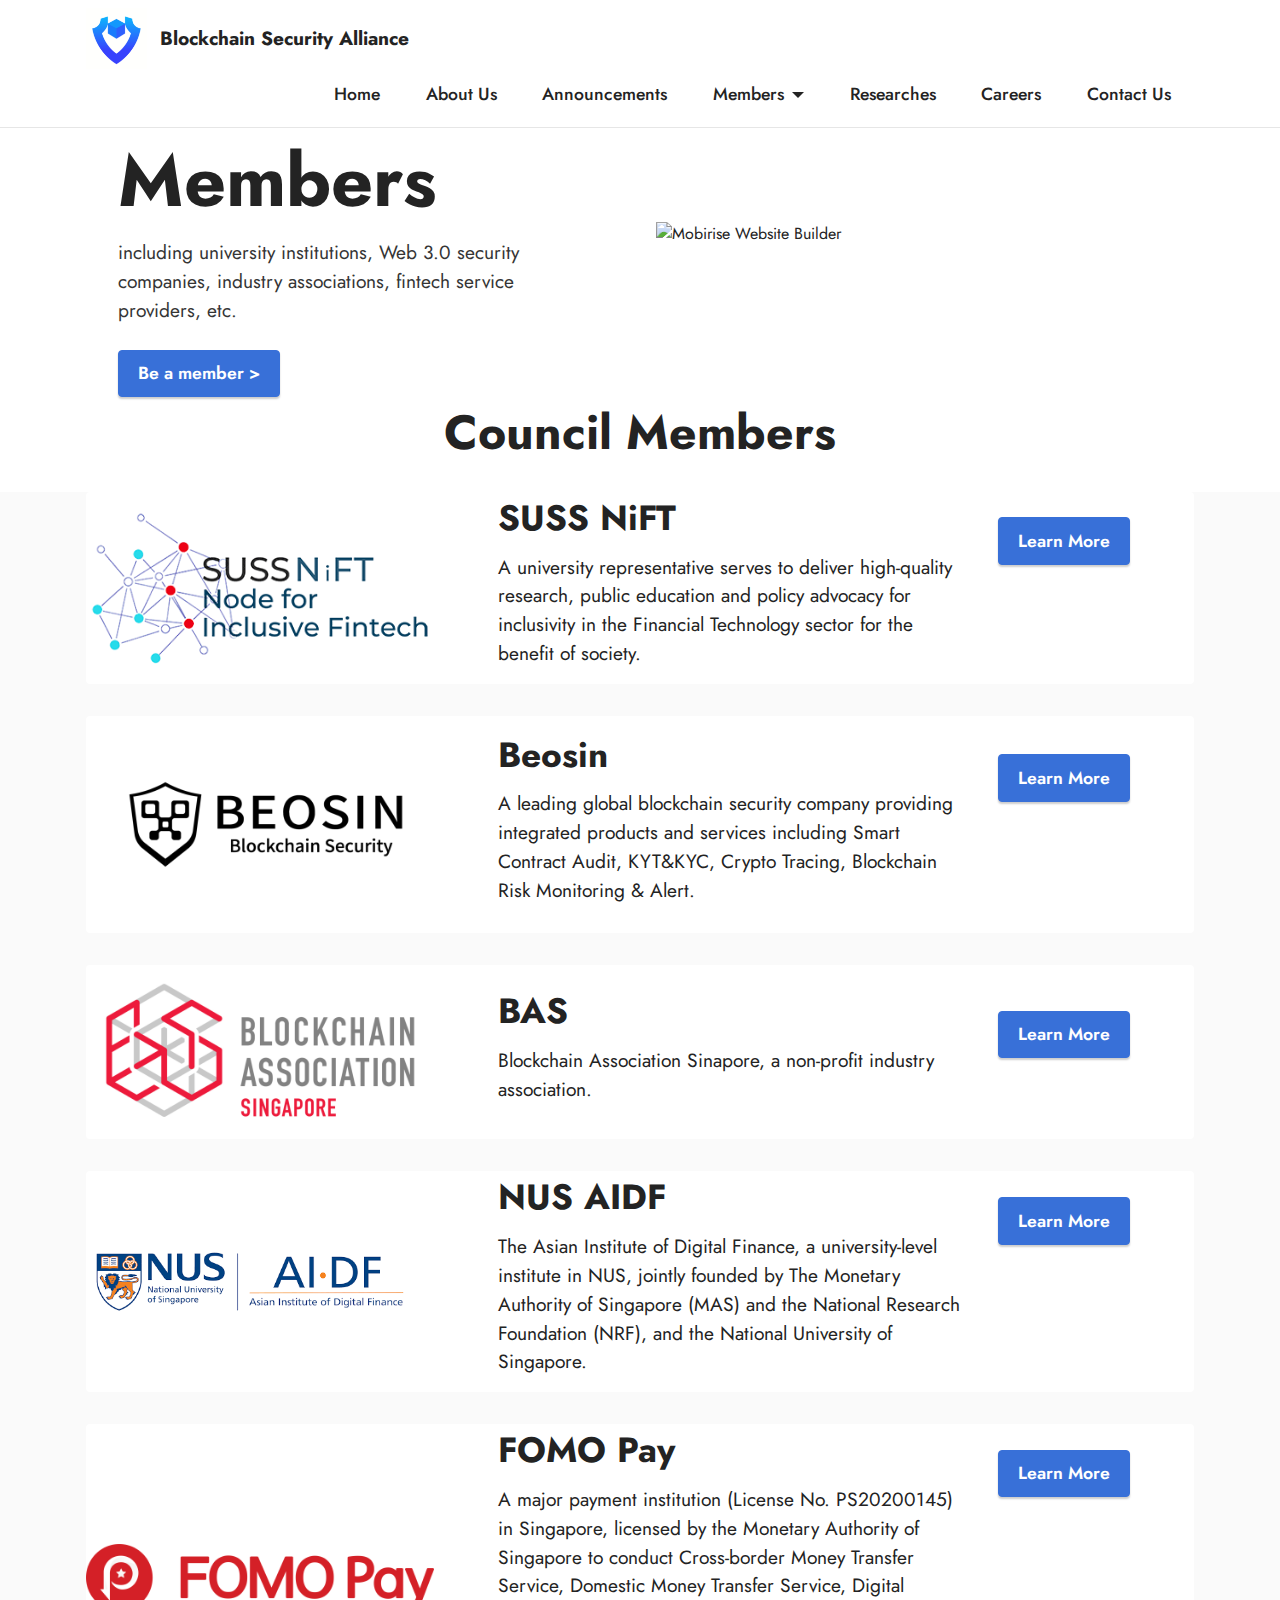
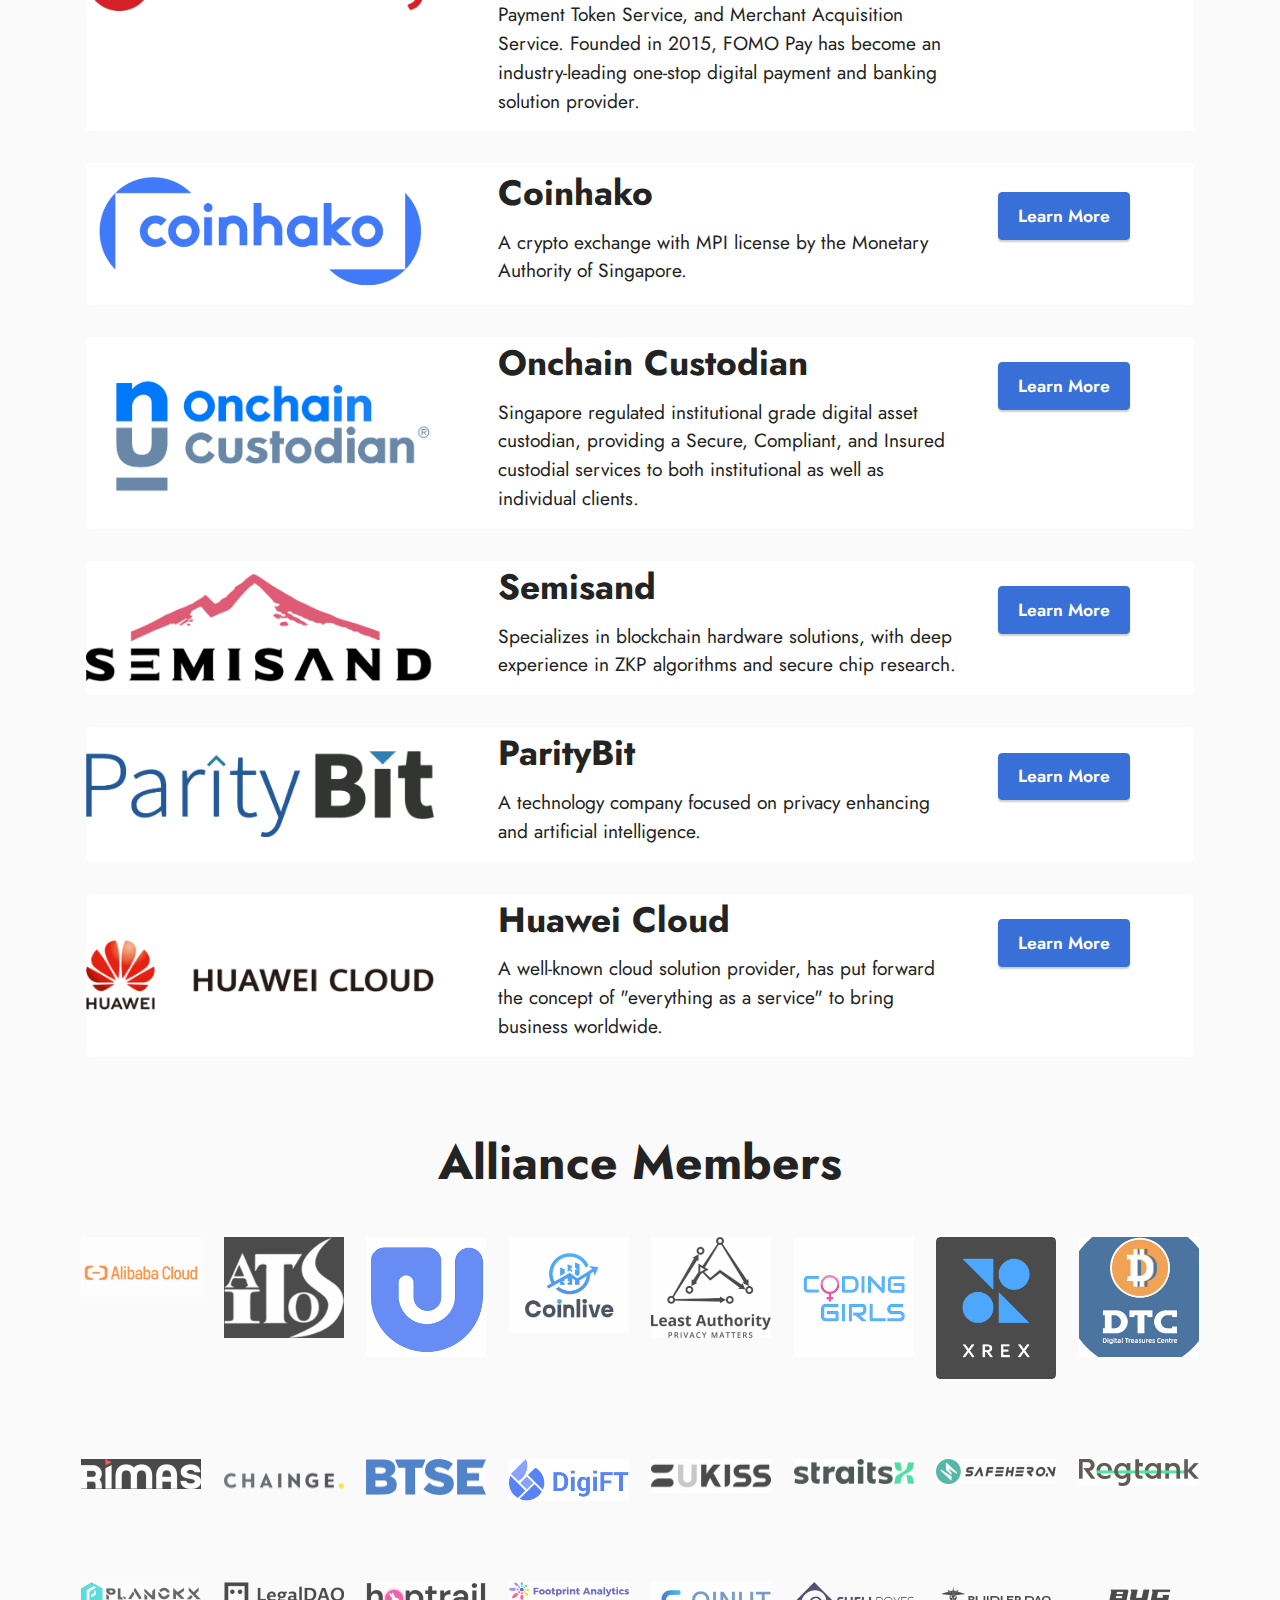
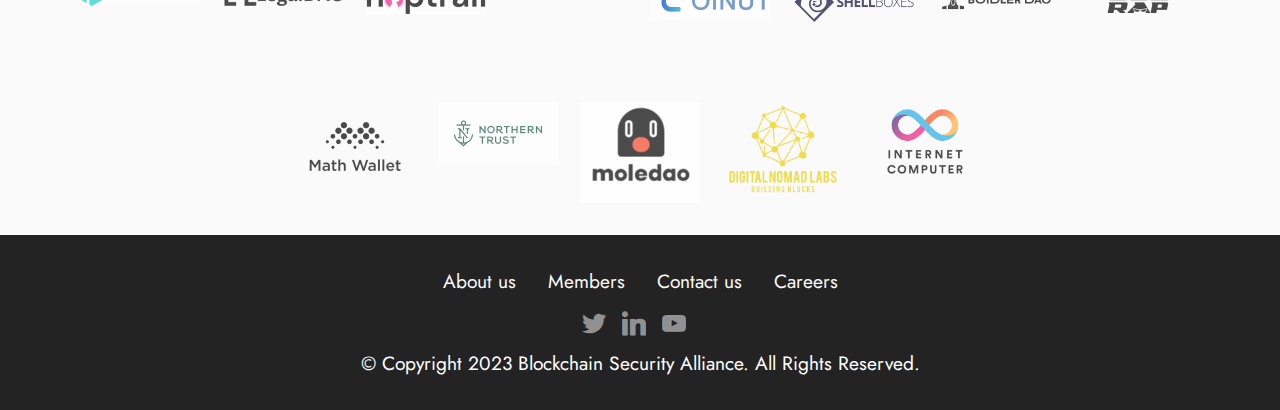
==== commit 9c5d440f: "update LinkedIn" ====
--- a/page2.html
+++ b/page2.html
@@ -183,7 +183,7 @@
         <div class="row justify-content-center align-items-center">
           <div id="bsaimg" class="col-12 col-md-6">
             <img
-              src="assets/images/bsa-logo-1080x1080.png"
+              src="assets/images/BSA-Logo.png"
               alt="Mobirise Website Builder"
             />
           </div>
@@ -898,9 +898,7 @@
           </div>
           <div class="col-md-3 card">
             <a href="https://digitalnomadlabs.io/" target="_blank"
-              ><img
-                src="assets/images/dnl.png"
-                alt="Mobirise Website Builder"
+              ><img src="assets/images/dnl.png" alt="Mobirise Website Builder"
             /></a>
           </div>
           <div class="col-md-3 card">
@@ -969,7 +967,7 @@
               </div>
               <div class="soc-item">
                 <a
-                  href="https://www.linkedin.com/company/suss-nift/"
+                  href="https://www.linkedin.com/showcase/bsa-blockchain-security-alliance/"
                   target="_blank"
                 >
                   <span
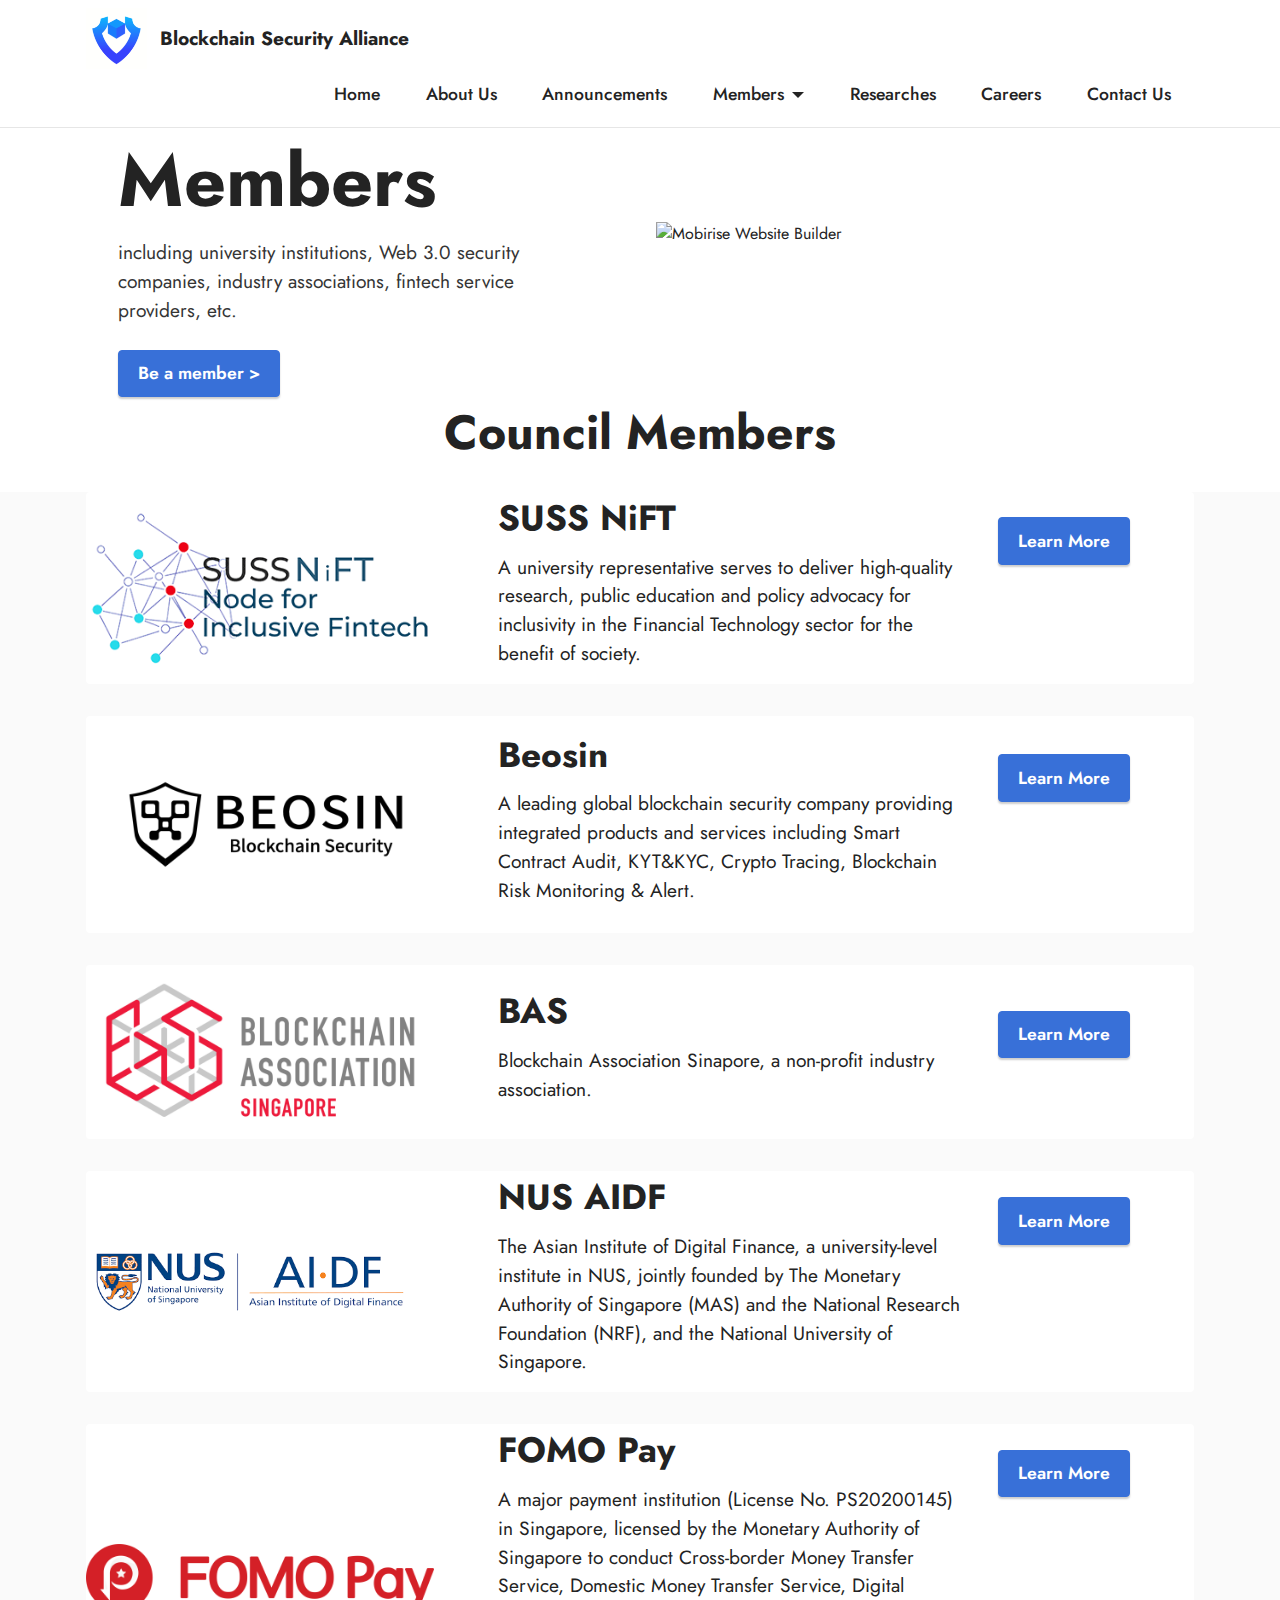
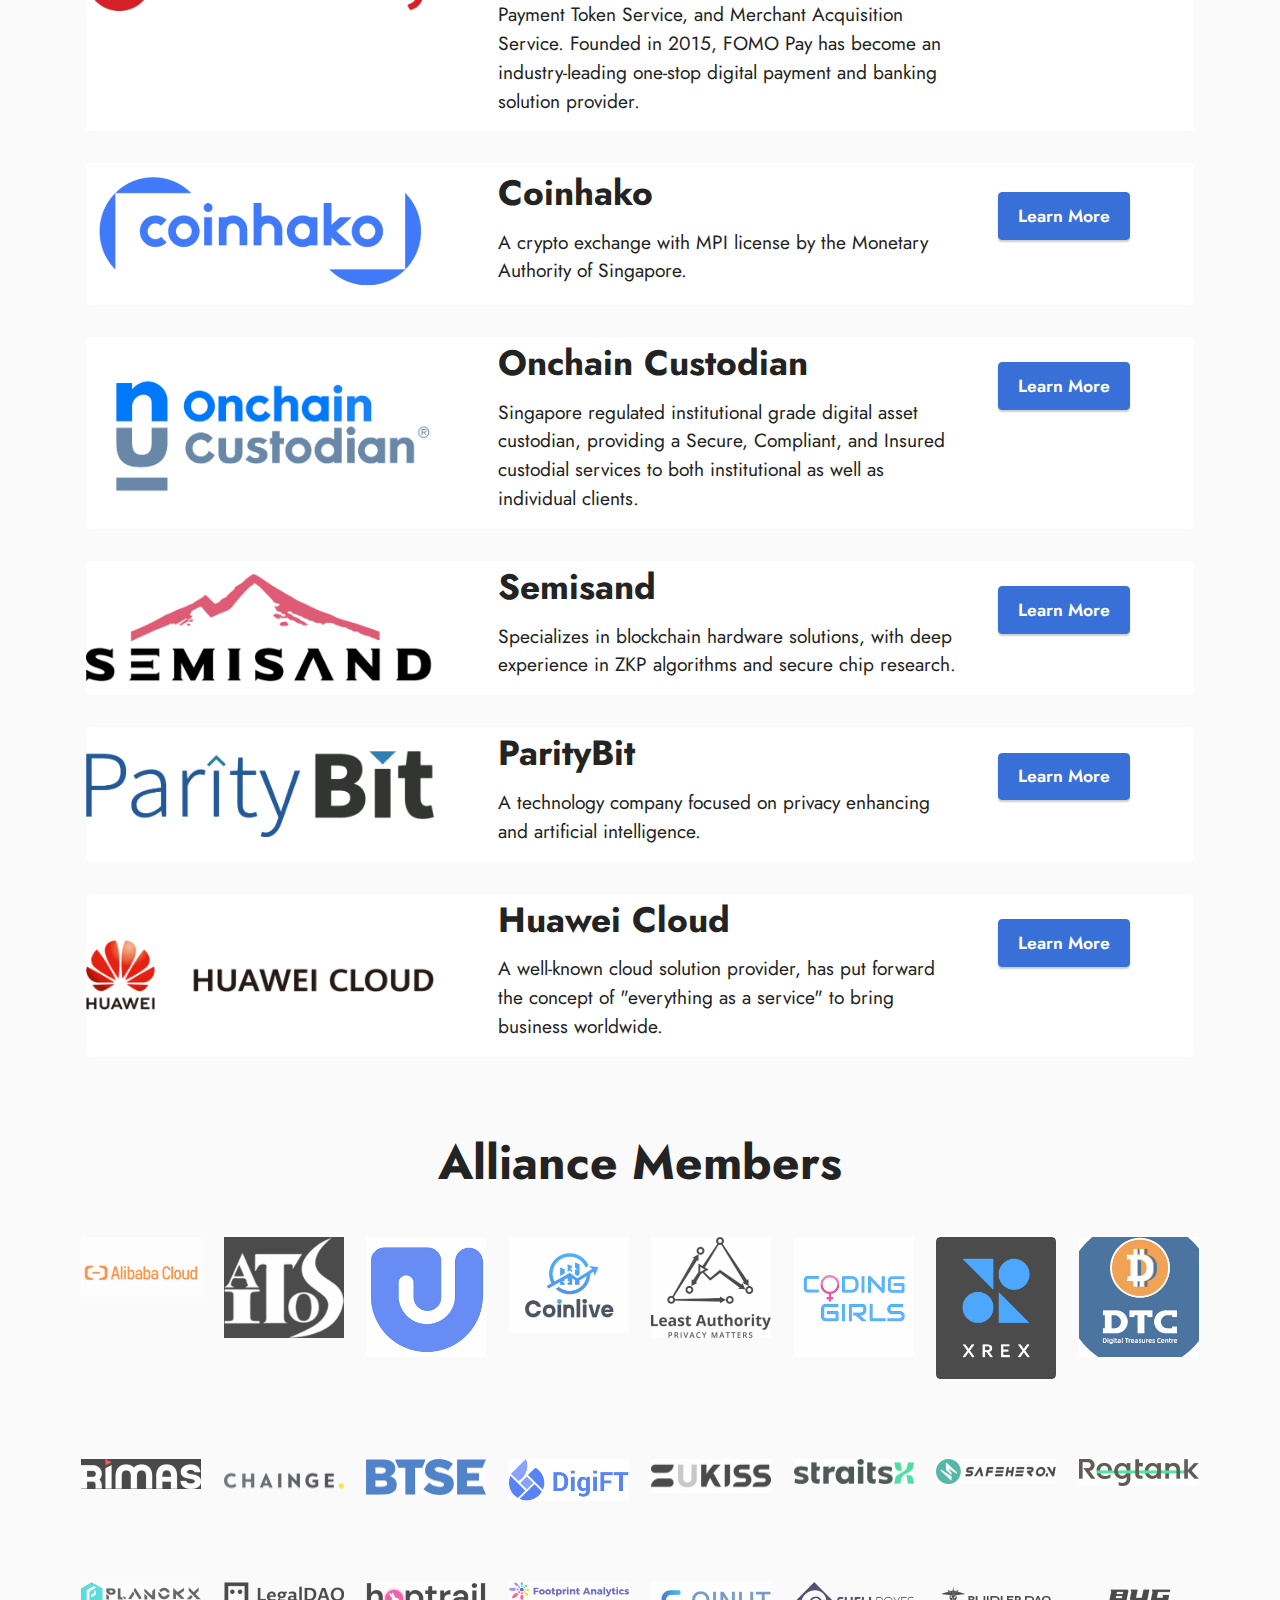
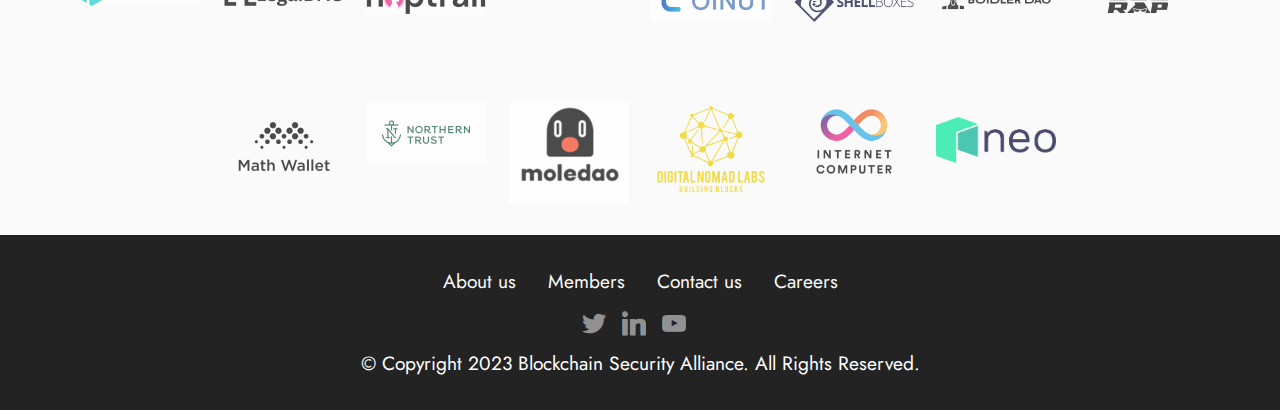
==== commit 9f2a2da9: "add NEO" ====
--- a/page2.html
+++ b/page2.html
@@ -1,7 +1,7 @@
 <!DOCTYPE html>
 <html>
   <head>
-    <!-- Site made with Mobirise Website Builder v5.8.9, https://mobirise.com -->
+    <!-- Site made with Mobirise Website Builder v5.8.9, https://mobirise.com members-->
     <meta charset="UTF-8" />
     <meta http-equiv="X-UA-Compatible" content="IE=edge" />
     <meta name="generator" content="Mobirise v5.8.9, mobirise.com" />
@@ -908,6 +908,11 @@
                 alt="Mobirise Website Builder"
             /></a>
           </div>
+          <div class="col-md-3 card" style="display: block; margin-top: 15px">
+            <a href="https://neo.org/" target="_blank"
+              ><img src="assets/images/neo.png" alt="Mobirise Website Builder"
+            /></a>
+          </div>
         </div>
       </div>
     </section>
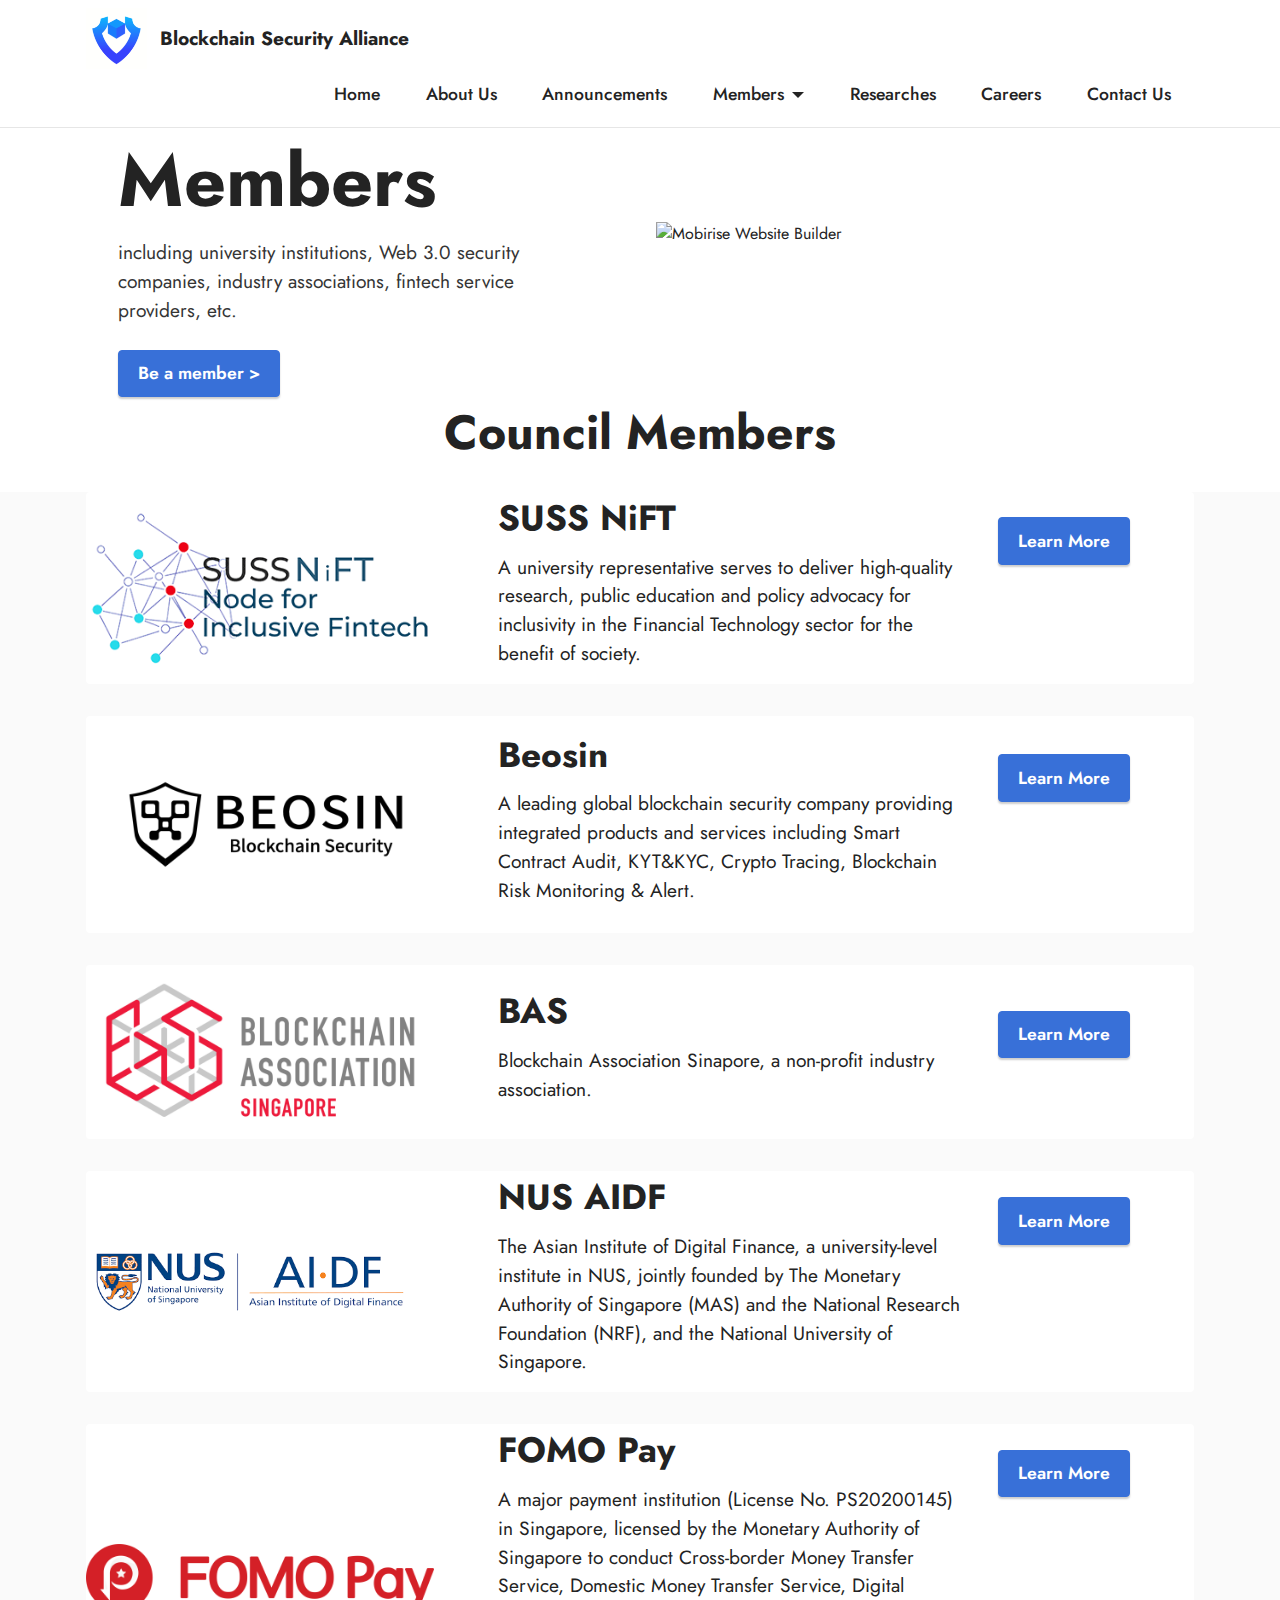
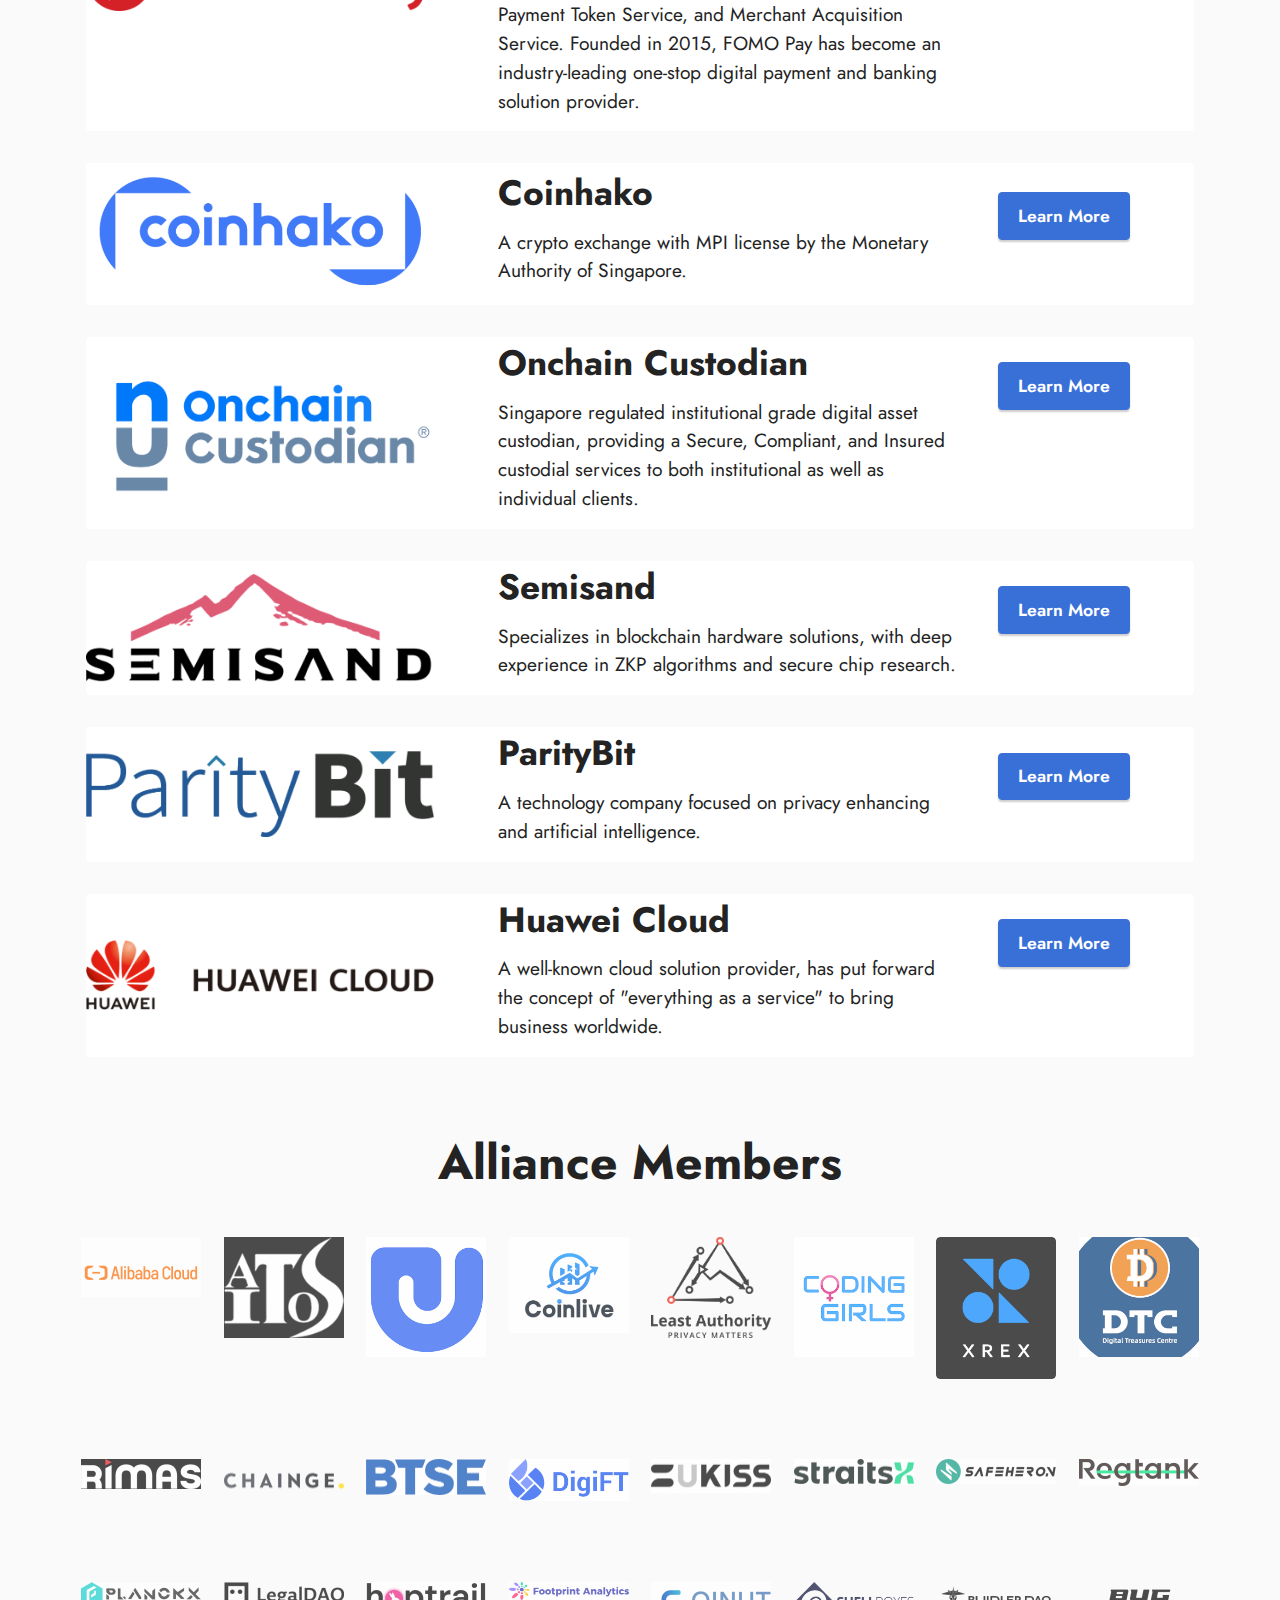
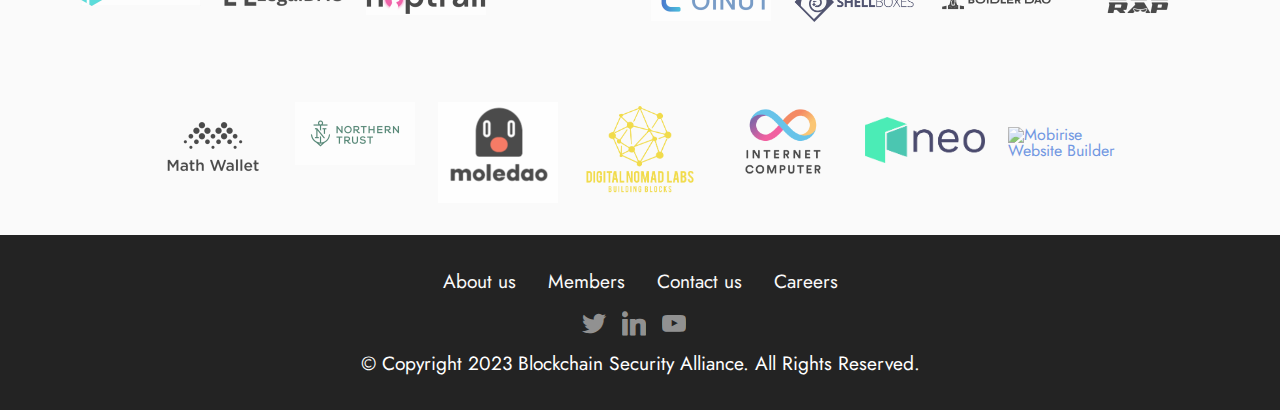
==== commit dd8a4c50: "update least authority" ====
--- a/page2.html
+++ b/page2.html
@@ -728,7 +728,7 @@
           <div class="col-md-3 card">
             <a href="https://leastauthority.com/" target="_blank"
               ><img
-                src="assets/images/least-authority-240x201.png"
+                src="assets/images/leastauthority.jpg"
                 alt="Mobirise Website Builder"
             /></a>
           </div>
@@ -911,6 +911,13 @@
           <div class="col-md-3 card" style="display: block; margin-top: 15px">
             <a href="https://neo.org/" target="_blank"
               ><img src="assets/images/neo.png" alt="Mobirise Website Builder"
+            /></a>
+          </div>
+          <div class="col-md-3 card" style="display: block; margin-top: 25px">
+            <a href="https://www.movebit.xyz/" target="_blank"
+              ><img
+                src="assets/images/movebit.png"
+                alt="Mobirise Website Builder"
             /></a>
           </div>
         </div>
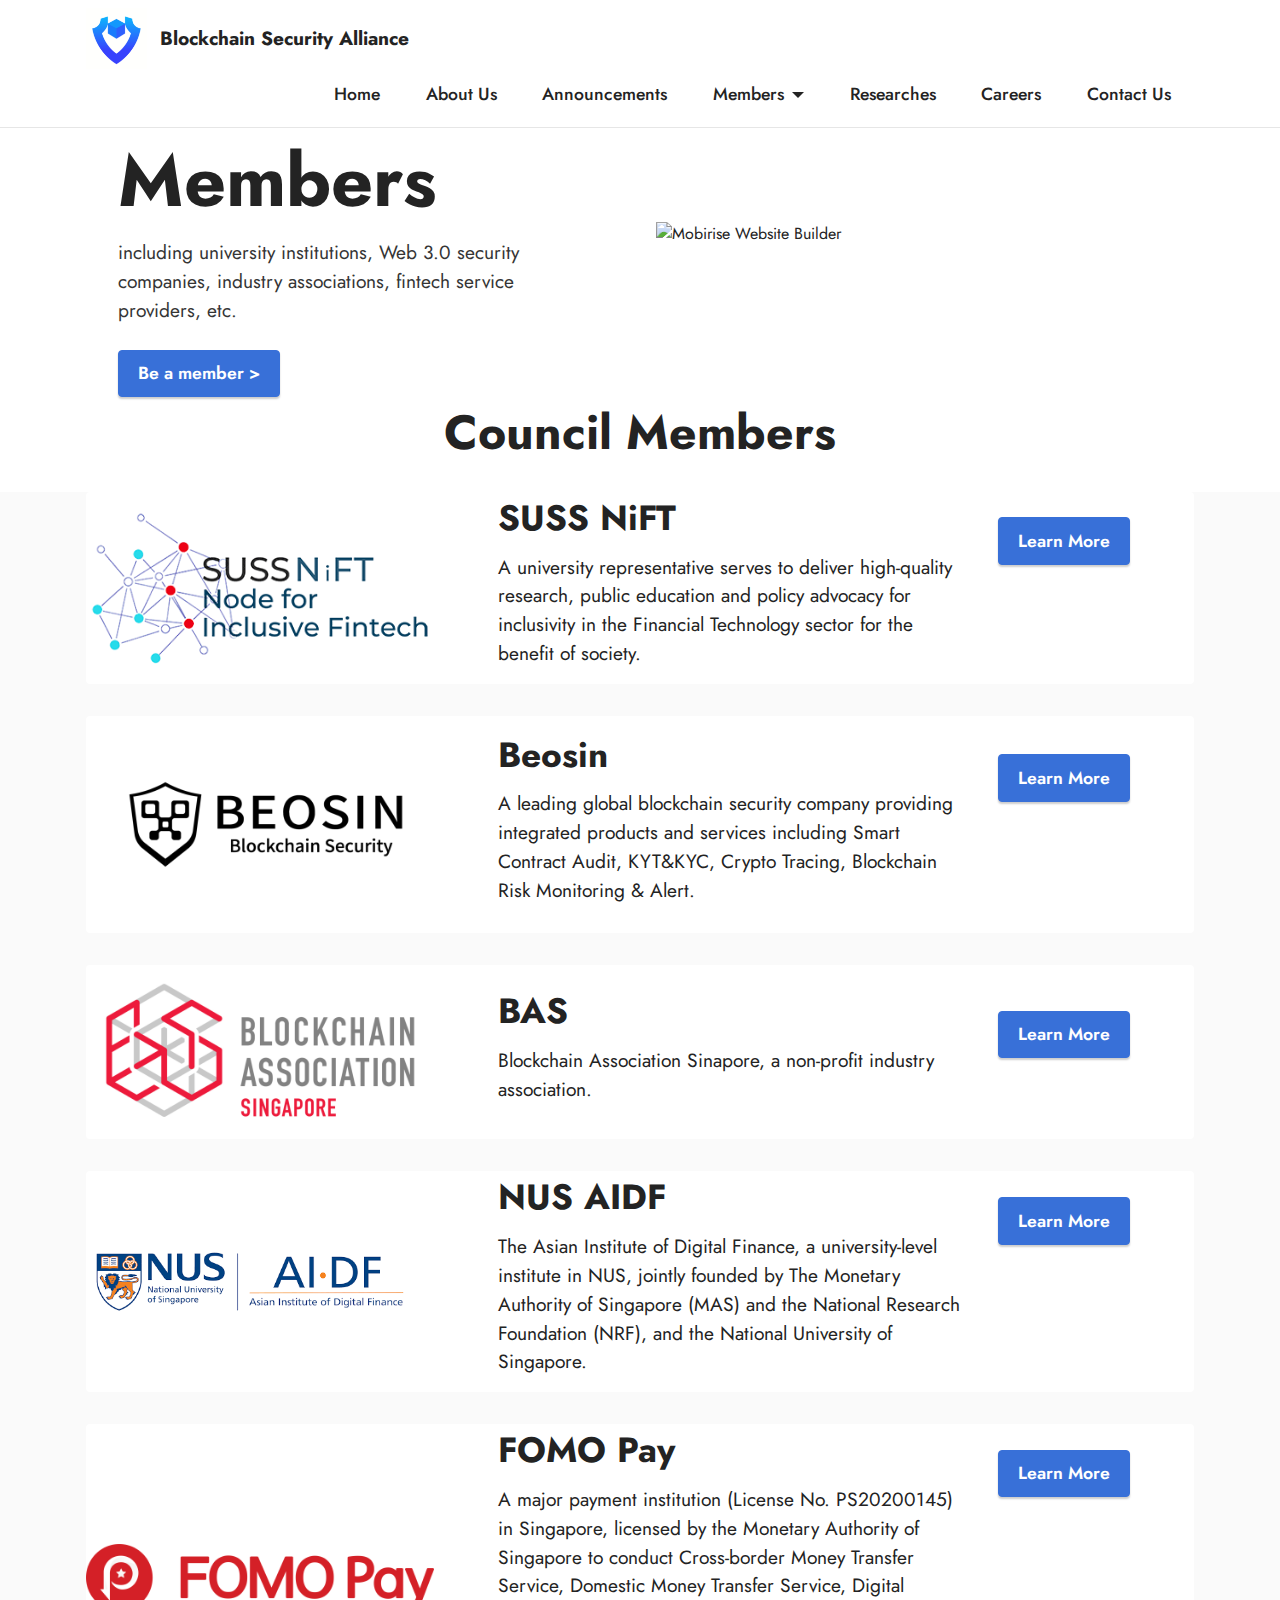
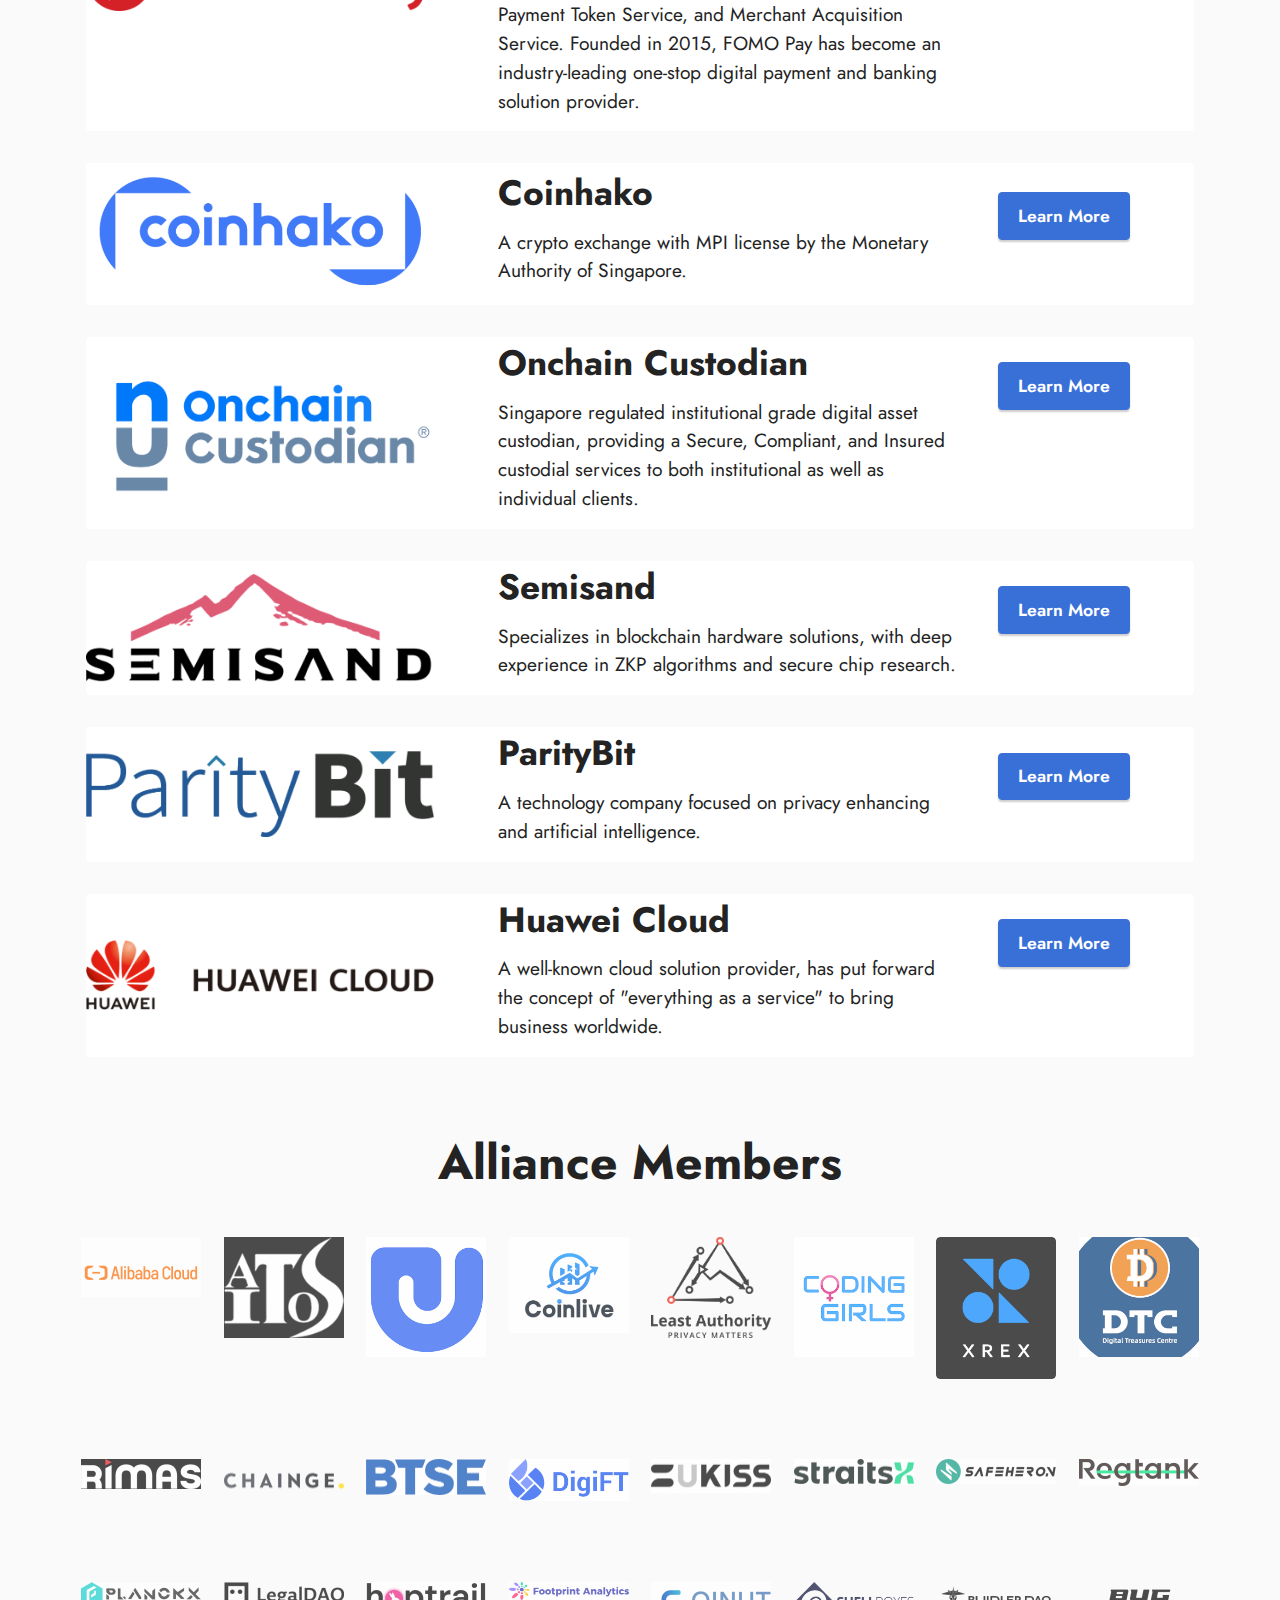
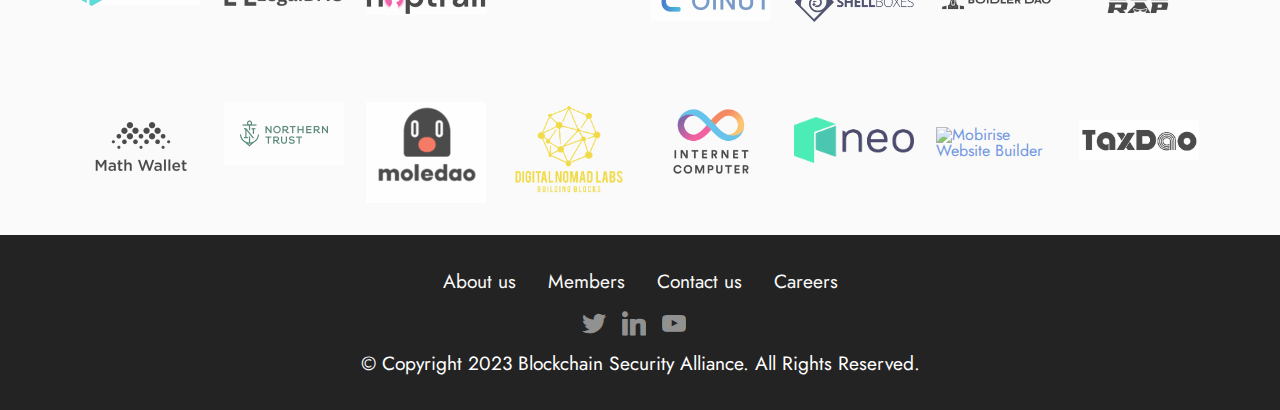
==== commit 0854f152: "add TaxDAO" ====
--- a/page2.html
+++ b/page2.html
@@ -920,6 +920,13 @@
                 alt="Mobirise Website Builder"
             /></a>
           </div>
+          <div class="col-md-3 card" style="display: block; margin-top: 18px">
+            <a href="https://twitter.com/TaxDAO_DC" target="_blank"
+              ><img
+                src="assets/images/TaxDAO.jpeg"
+                alt="Mobirise Website Builder"
+            /></a>
+          </div>
         </div>
       </div>
     </section>
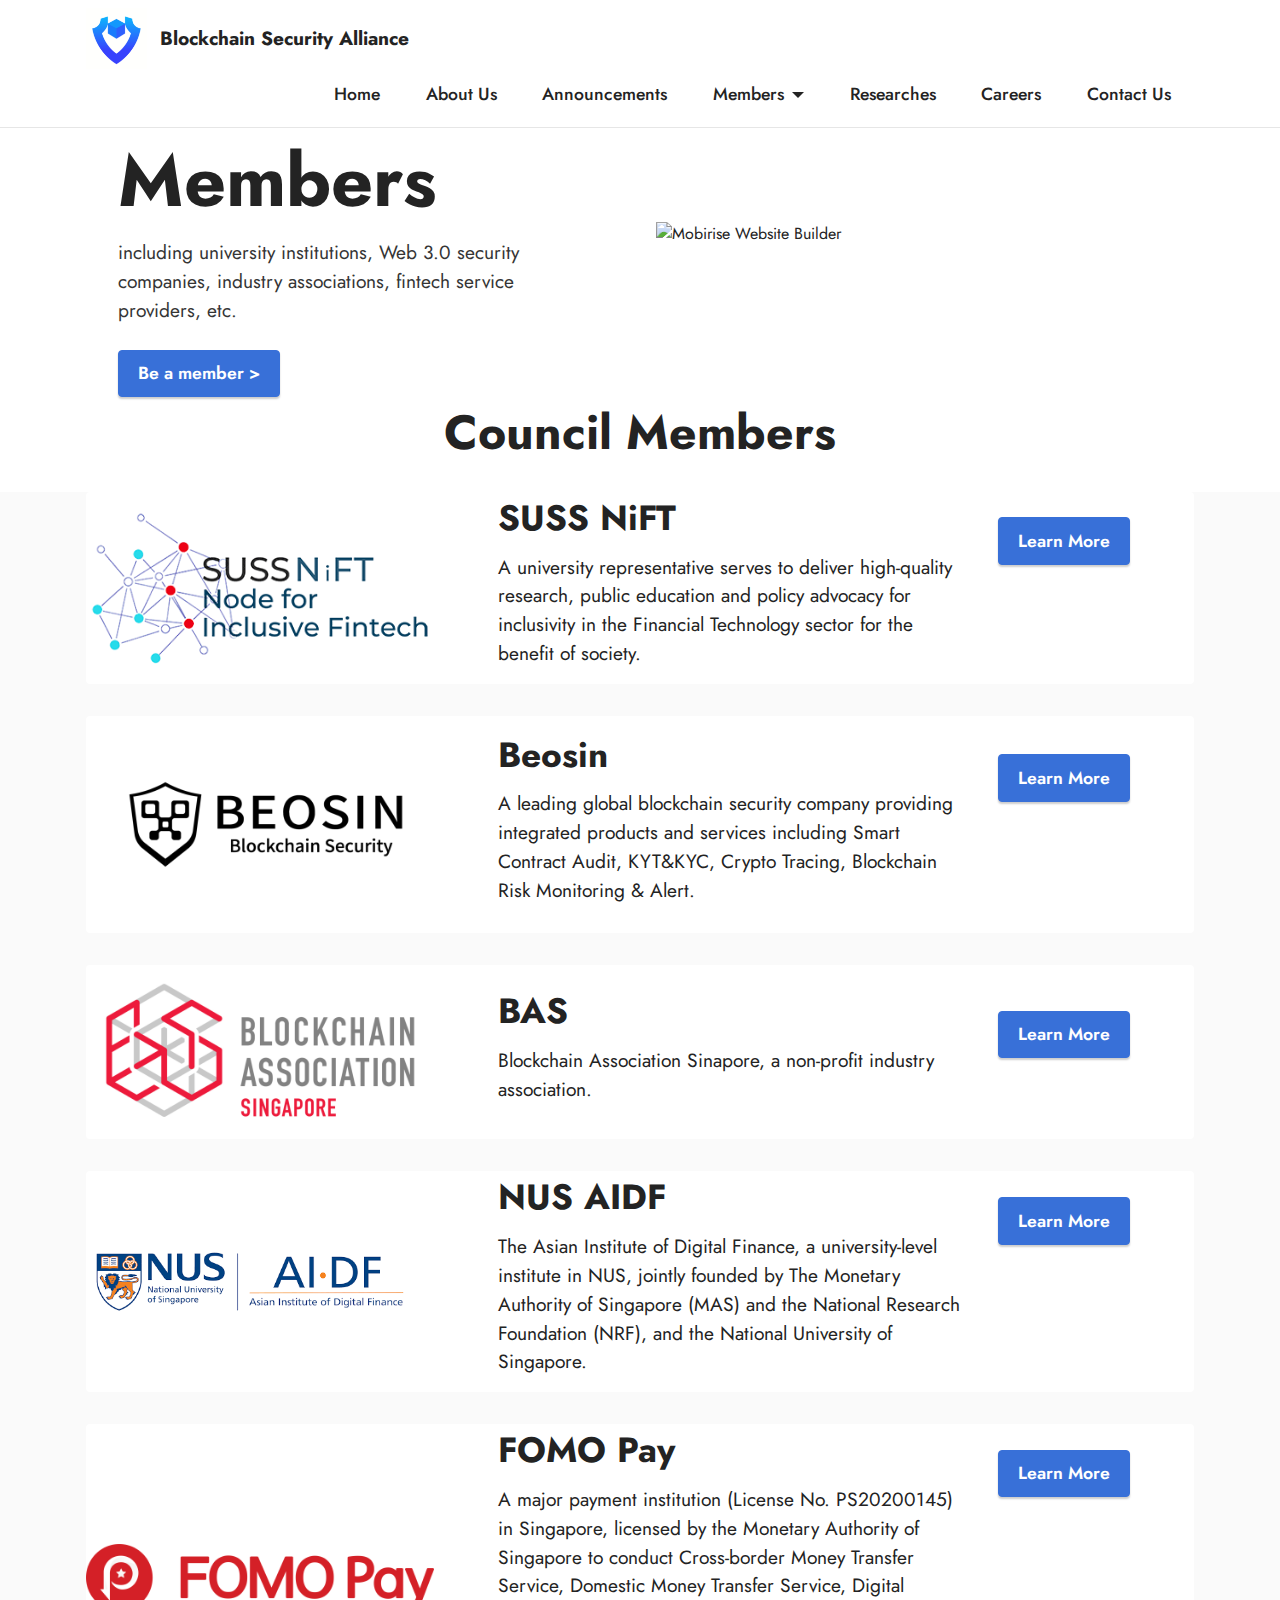
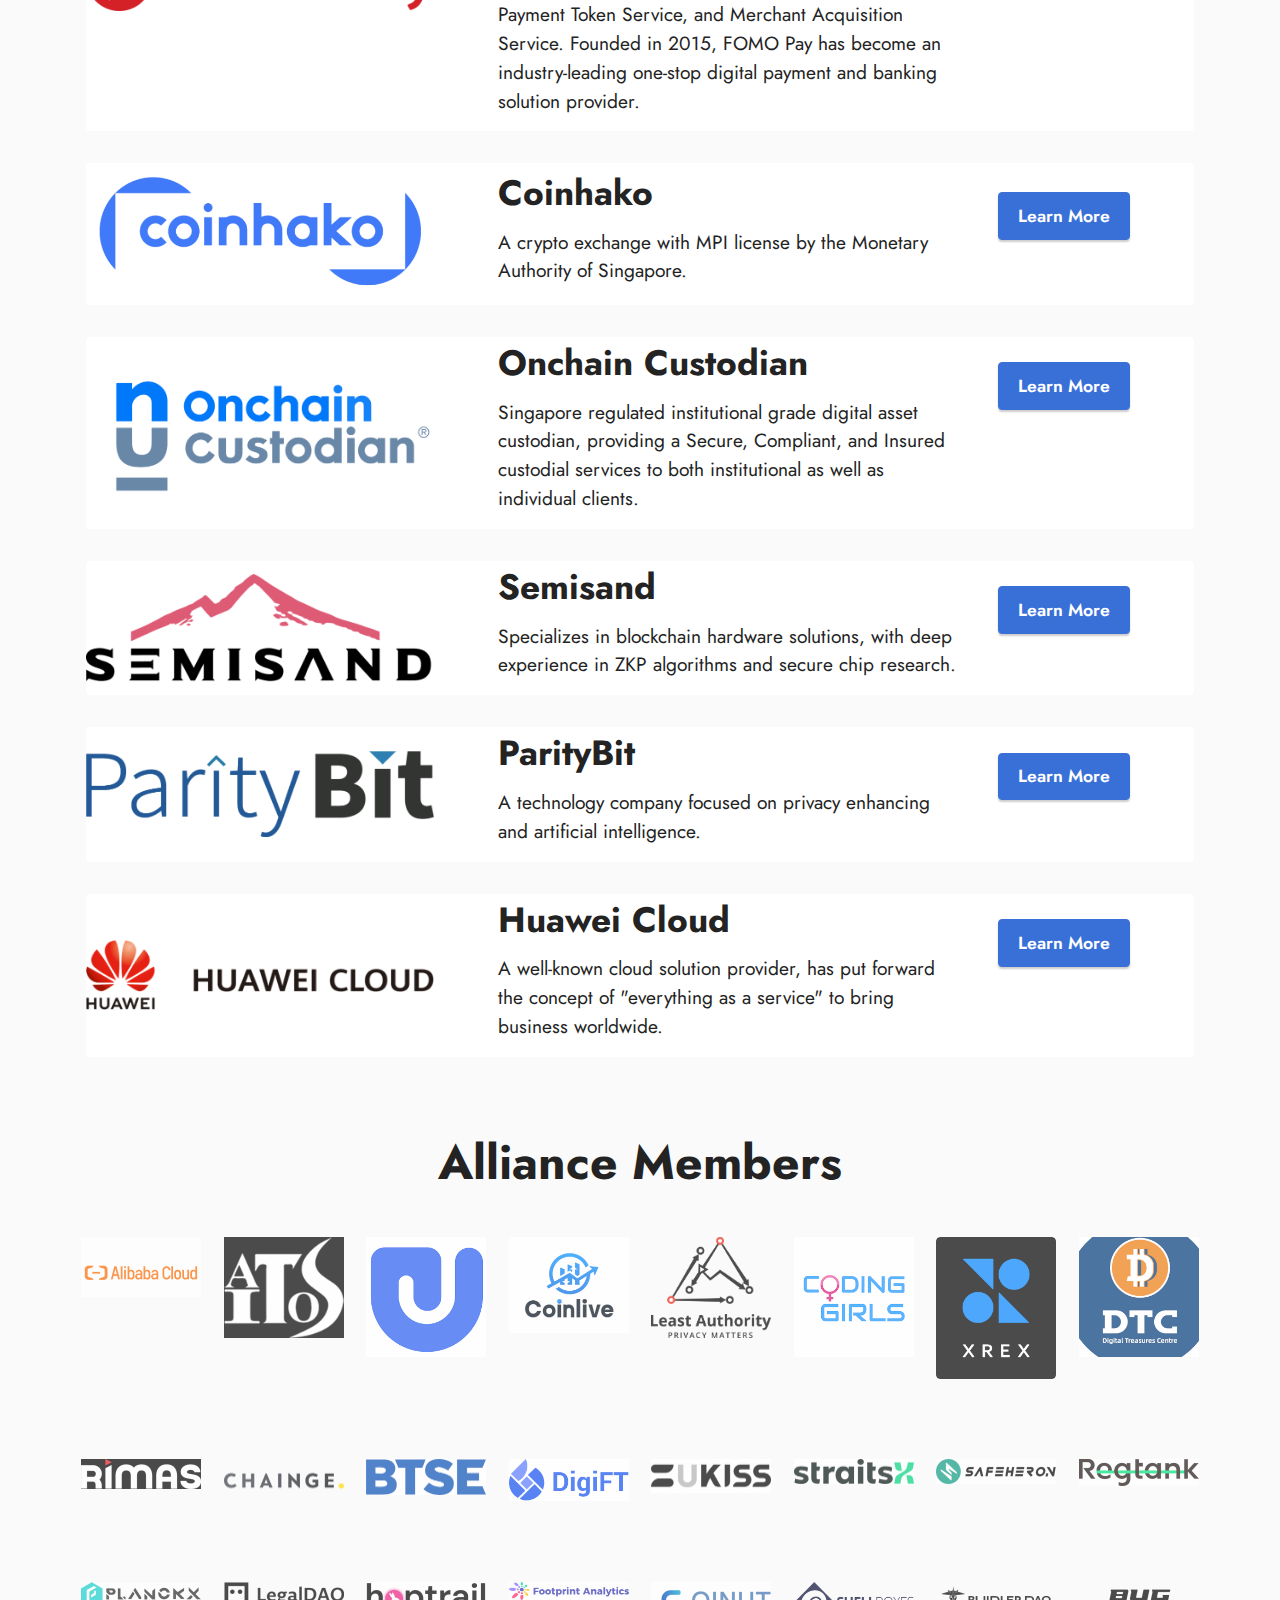
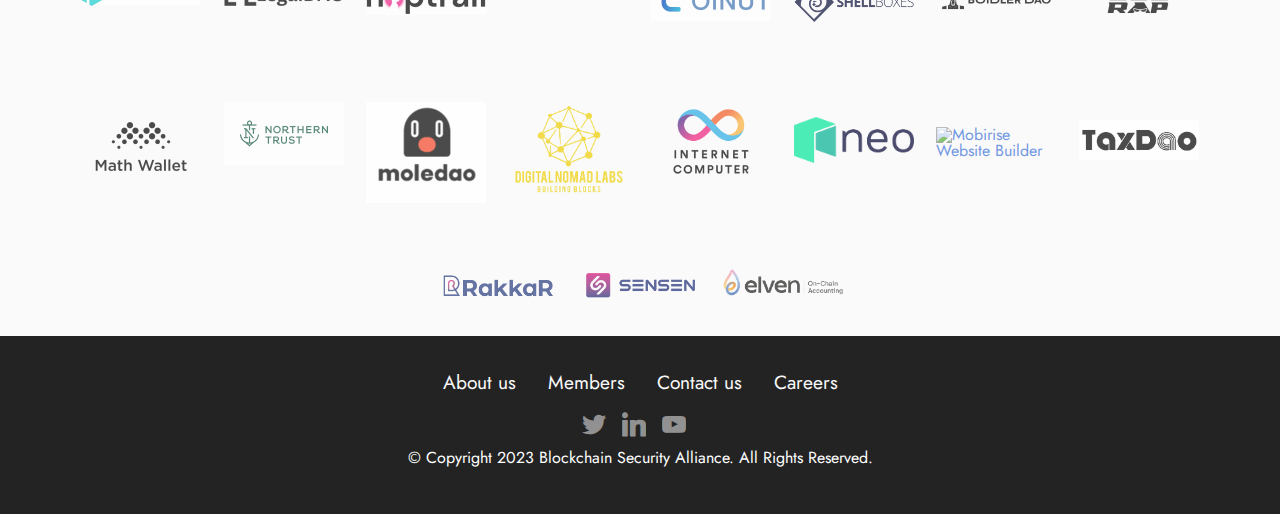
==== commit 0e219652: "update member" ====
--- a/page2.html
+++ b/page2.html
@@ -927,6 +927,27 @@
                 alt="Mobirise Website Builder"
             /></a>
           </div>
+          <div class="col-md-3 card" style="display: block; margin-top: 18px">
+            <a href="https://www.rakkardigital.com/" target="_blank"
+              ><img
+                src="assets/images/RarkaR.png"
+                alt="Mobirise Website Builder"
+            /></a>
+          </div>
+          <div class="col-md-3 card" style="display: block; margin-top: 18px">
+            <a href="https://sensenpay.com/" target="_blank"
+              ><img
+                src="assets/images/SenSen.png"
+                alt="Mobirise Website Builder"
+            /></a>
+          </div>
+          <div class="col-md-3 card" style="display: block; margin-top: 18px">
+            <a href="https://twitter.com/elven_com" target="_blank"
+              ><img
+                src="assets/images/elven.png"
+                alt="Mobirise Website Builder"
+            /></a>
+          </div>
         </div>
       </div>
     </section>
@@ -1003,10 +1024,8 @@
               </div>
             </div>
           </div>
-          <div class="row row-copirayt">
-            <p
-              class="mbr-text mb-0 mbr-fonts-style mbr-white align-center display-7"
-            >
+          <div>
+            <p>
               © Copyright 2023 Blockchain Security Alliance. All Rights
               Reserved.
             </p>
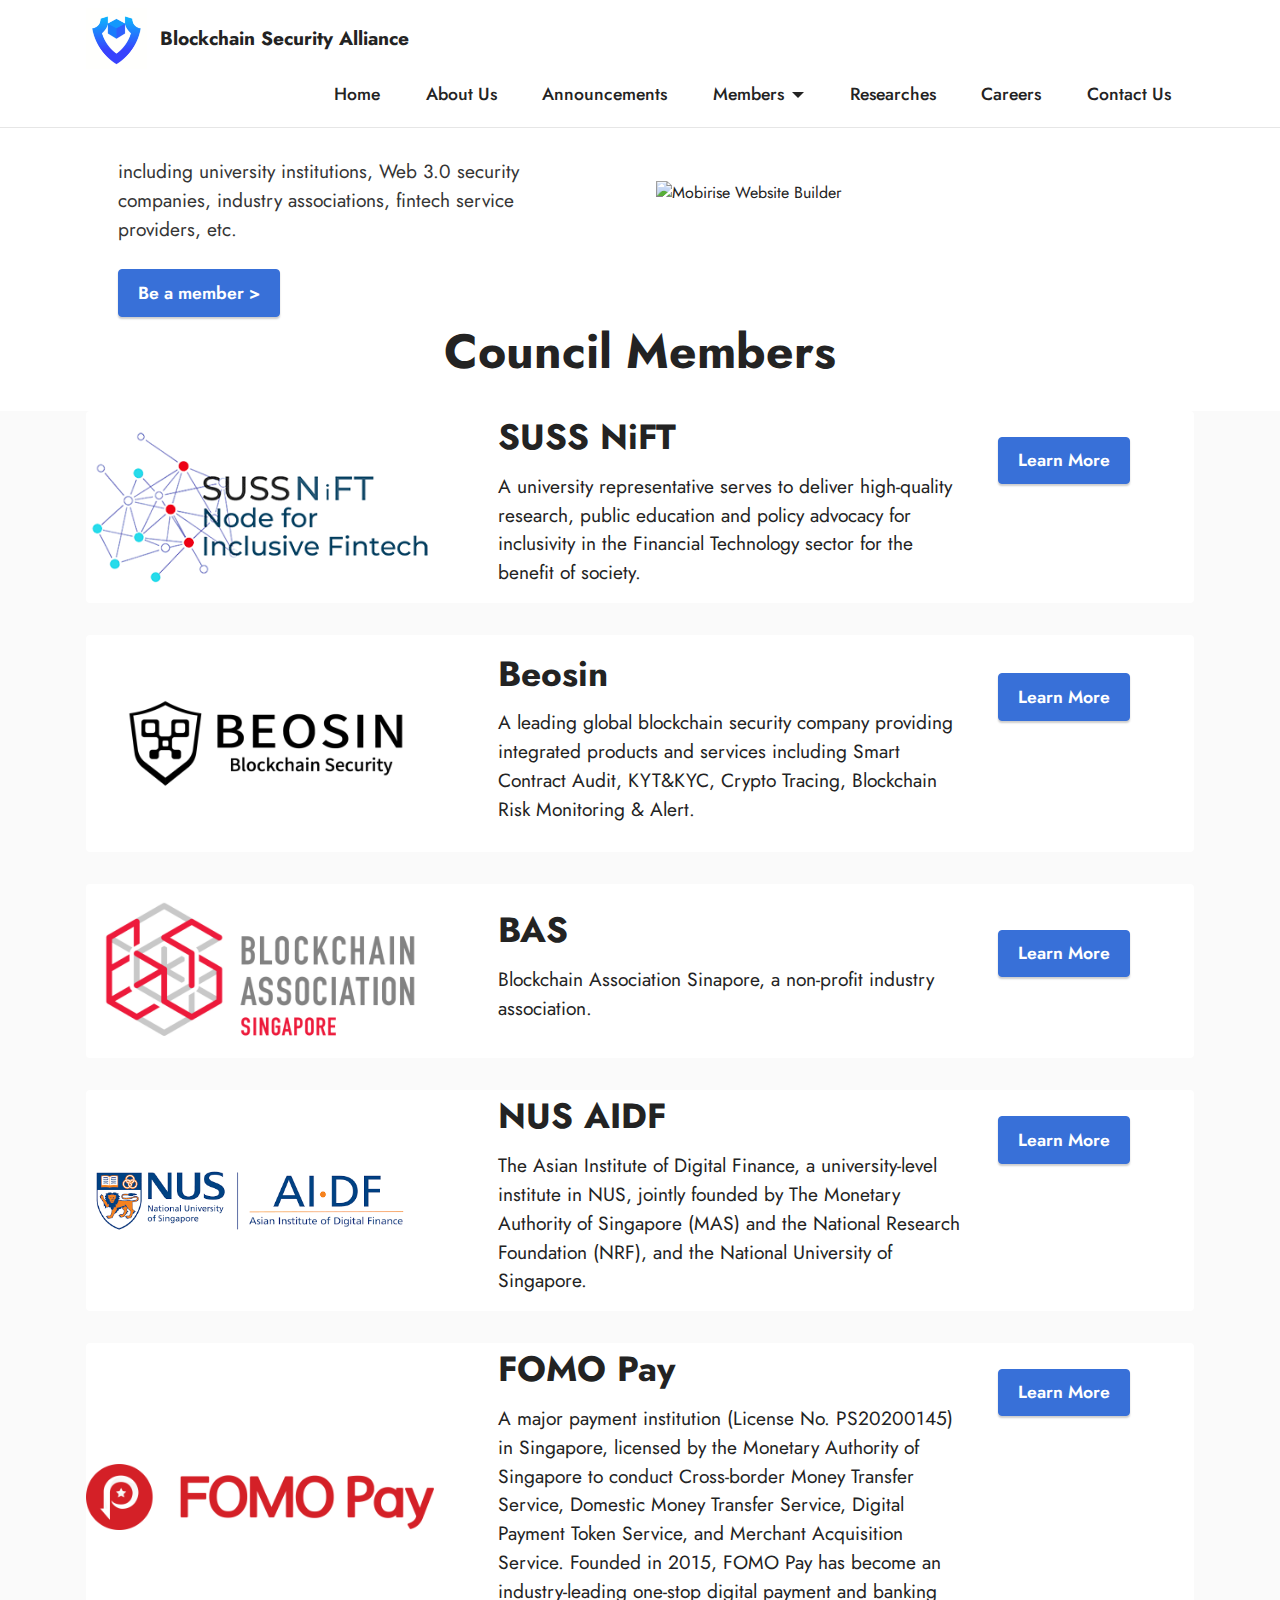
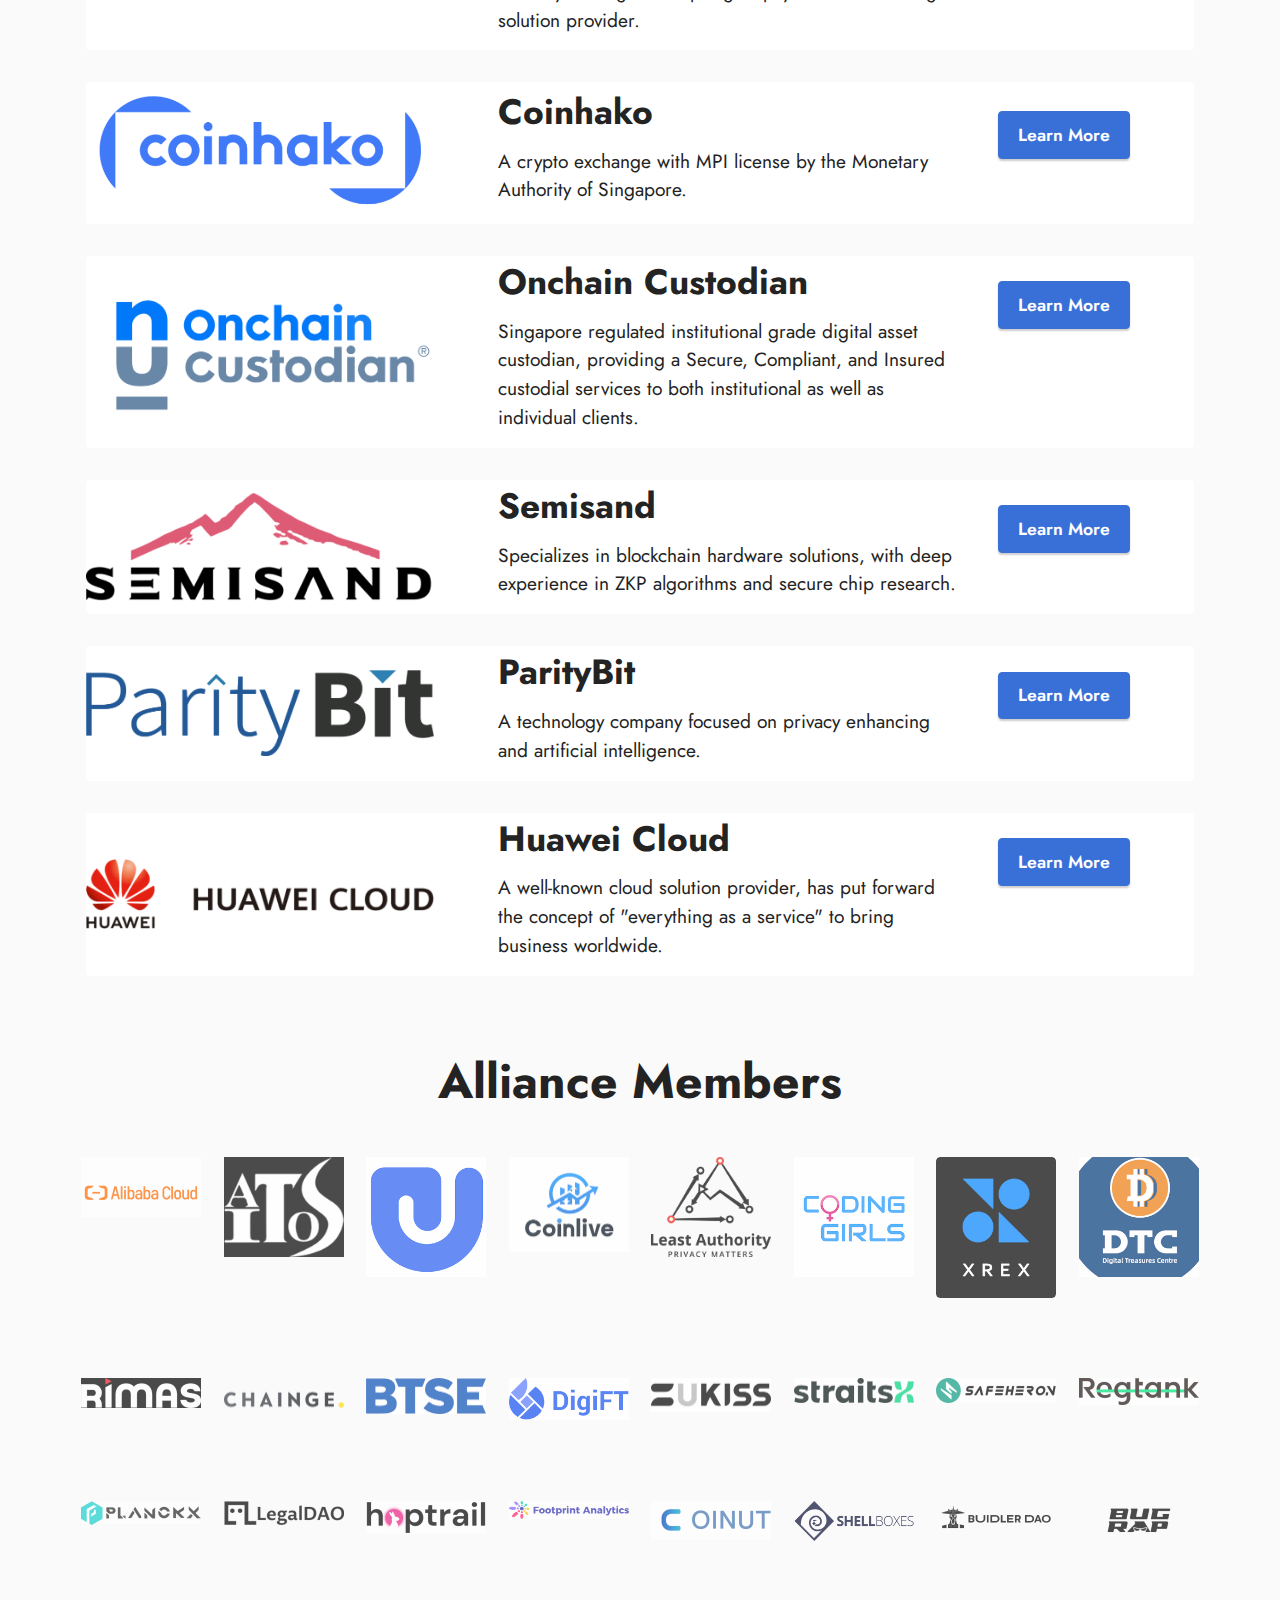
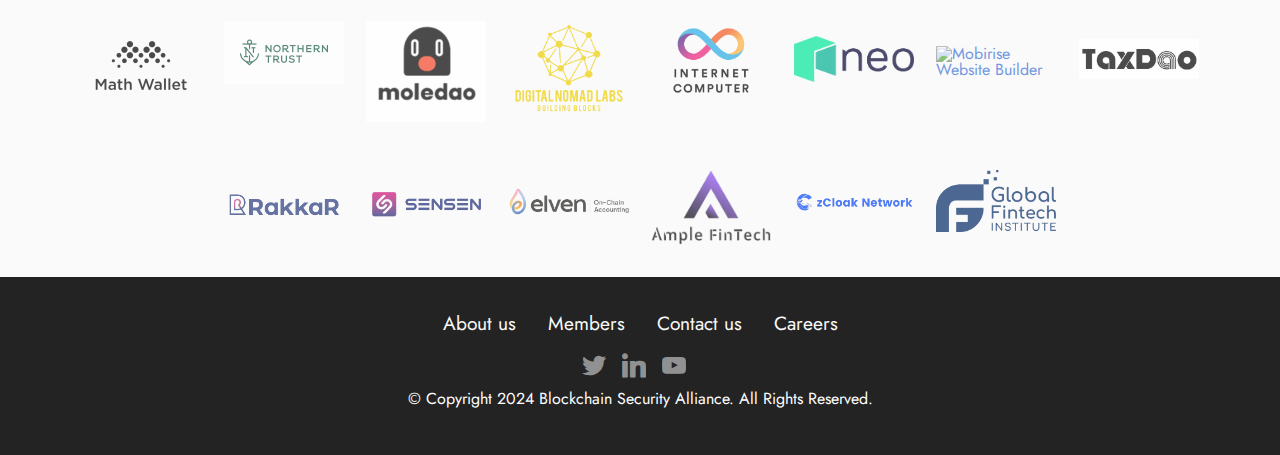
==== commit c5720e67: "update members and announcements" ====
--- a/page2.html
+++ b/page2.html
@@ -193,7 +193,7 @@
                 id="fontsizechange"
                 class="mbr-section-title mbr-fonts-style mb-3 display-1"
               >
-                <strong>40+ Members</strong>
+                <strong>50 Members</strong>
               </h1>
               <p class="mbr-text mbr-fonts-style display-7">
                 including university institutions, Web 3.0 security companies,
@@ -948,6 +948,25 @@
                 alt="Mobirise Website Builder"
             /></a>
           </div>
+          <div class="col-md-3 card" style="display: block">
+            <a href="https://x.com/AmpleFinTech" target="_blank"
+              ><img
+                src="assets/images/amplefintech.png"
+                alt="Mobirise Website Builder"
+            /></a>
+          </div>
+          <div class="col-md-3 card" style="display: block; margin-top: 22px">
+            <a href="https://x.com/zCloakNetwork" target="_blank"
+              ><img
+                src="assets/images/zcloak.png"
+                alt="Mobirise Website Builder"
+            /></a>
+          </div>
+          <div class="col-md-3 card" style="display: block">
+            <a href="https://x.com/GFIfintech" target="_blank"
+              ><img src="assets/images/gfi.png" alt="Mobirise Website Builder"
+            /></a>
+          </div>
         </div>
       </div>
     </section>
@@ -1026,7 +1045,7 @@
           </div>
           <div>
             <p>
-              © Copyright 2023 Blockchain Security Alliance. All Rights
+              © Copyright 2024 Blockchain Security Alliance. All Rights
               Reserved.
             </p>
           </div>
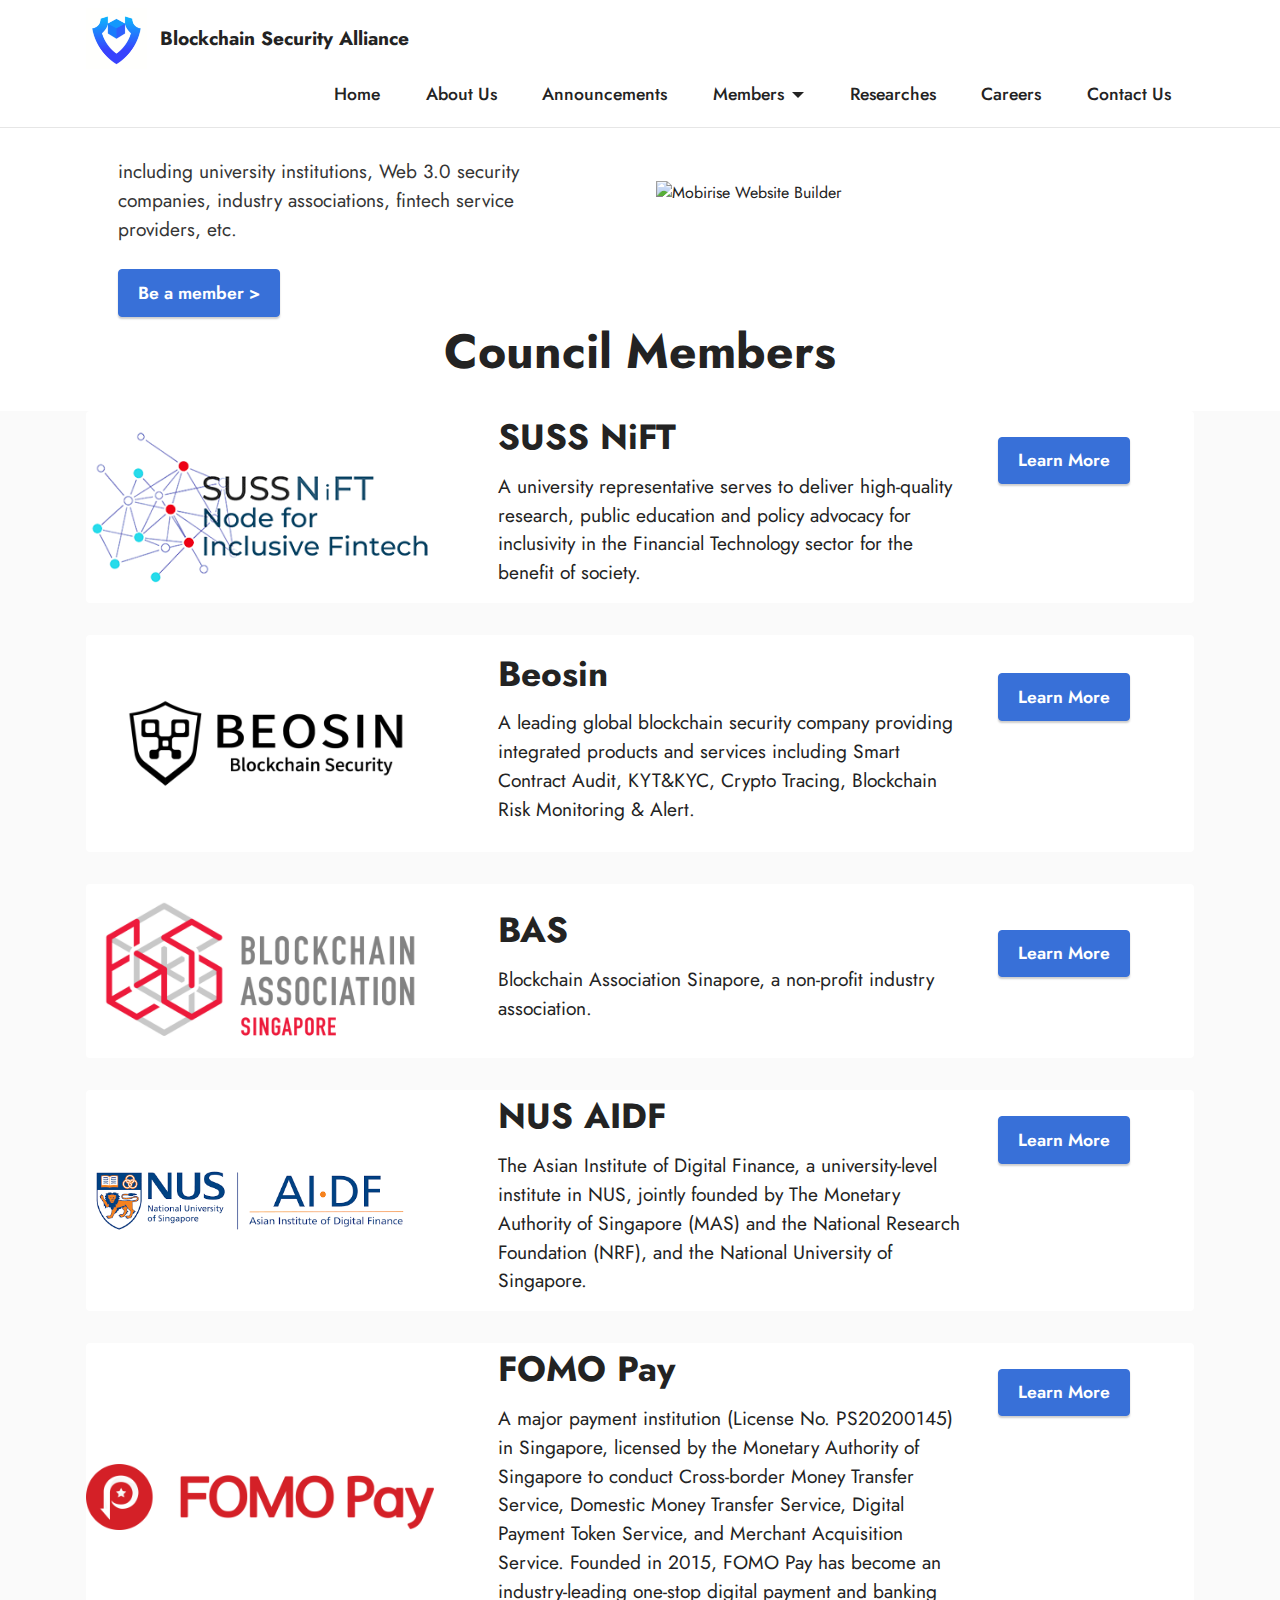
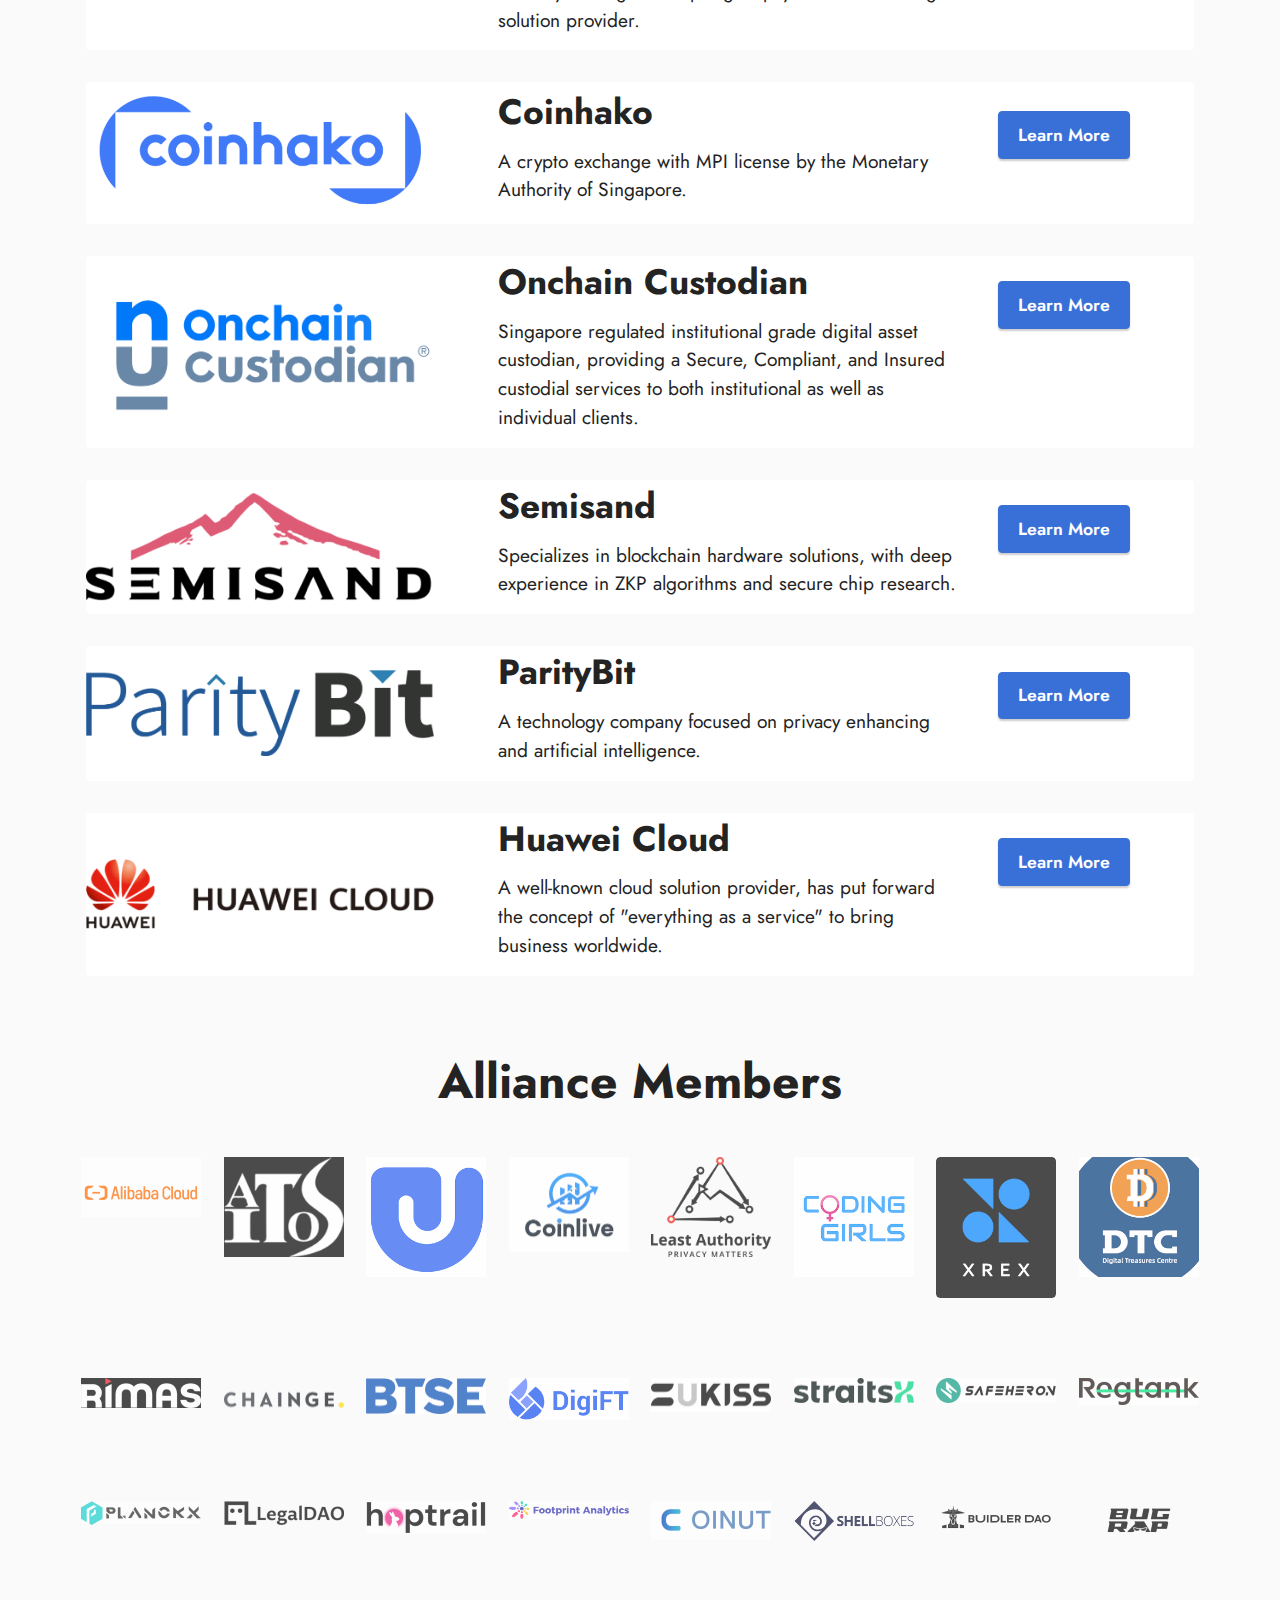
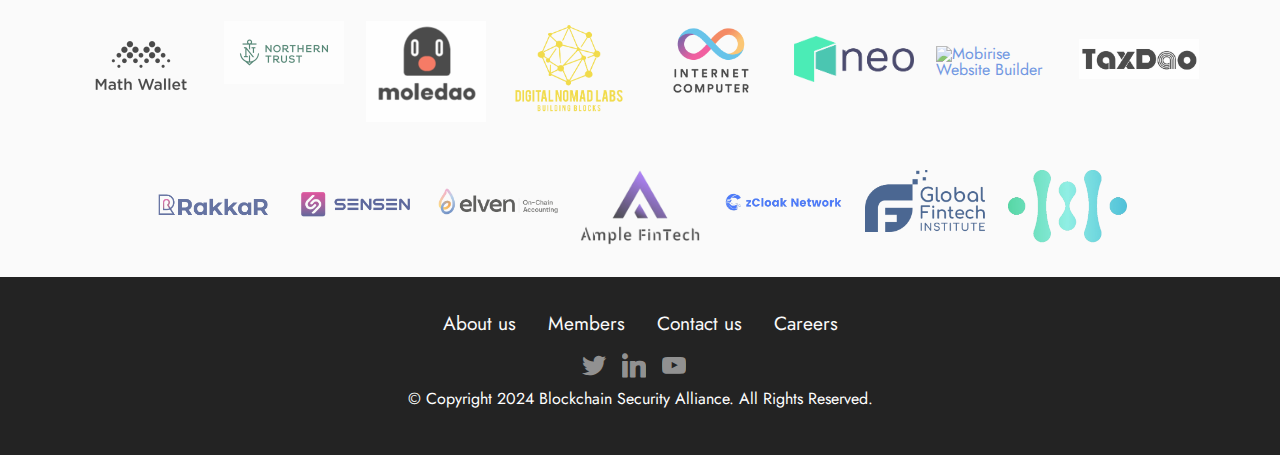
==== commit b8f981d2: "update activities" ====
--- a/page2.html
+++ b/page2.html
@@ -193,7 +193,7 @@
                 id="fontsizechange"
                 class="mbr-section-title mbr-fonts-style mb-3 display-1"
               >
-                <strong>50 Members</strong>
+                <strong>51 Members</strong>
               </h1>
               <p class="mbr-text mbr-fonts-style display-7">
                 including university institutions, Web 3.0 security companies,
@@ -967,6 +967,13 @@
               ><img src="assets/images/gfi.png" alt="Mobirise Website Builder"
             /></a>
           </div>
+          <div class="col-md-3 card" style="display: block">
+            <a href="https://helalabs.com/" target="_blank"
+              ><img
+                src="assets/images/hela-logo.png"
+                alt="Mobirise Website Builder"
+            /></a>
+          </div>
         </div>
       </div>
     </section>
